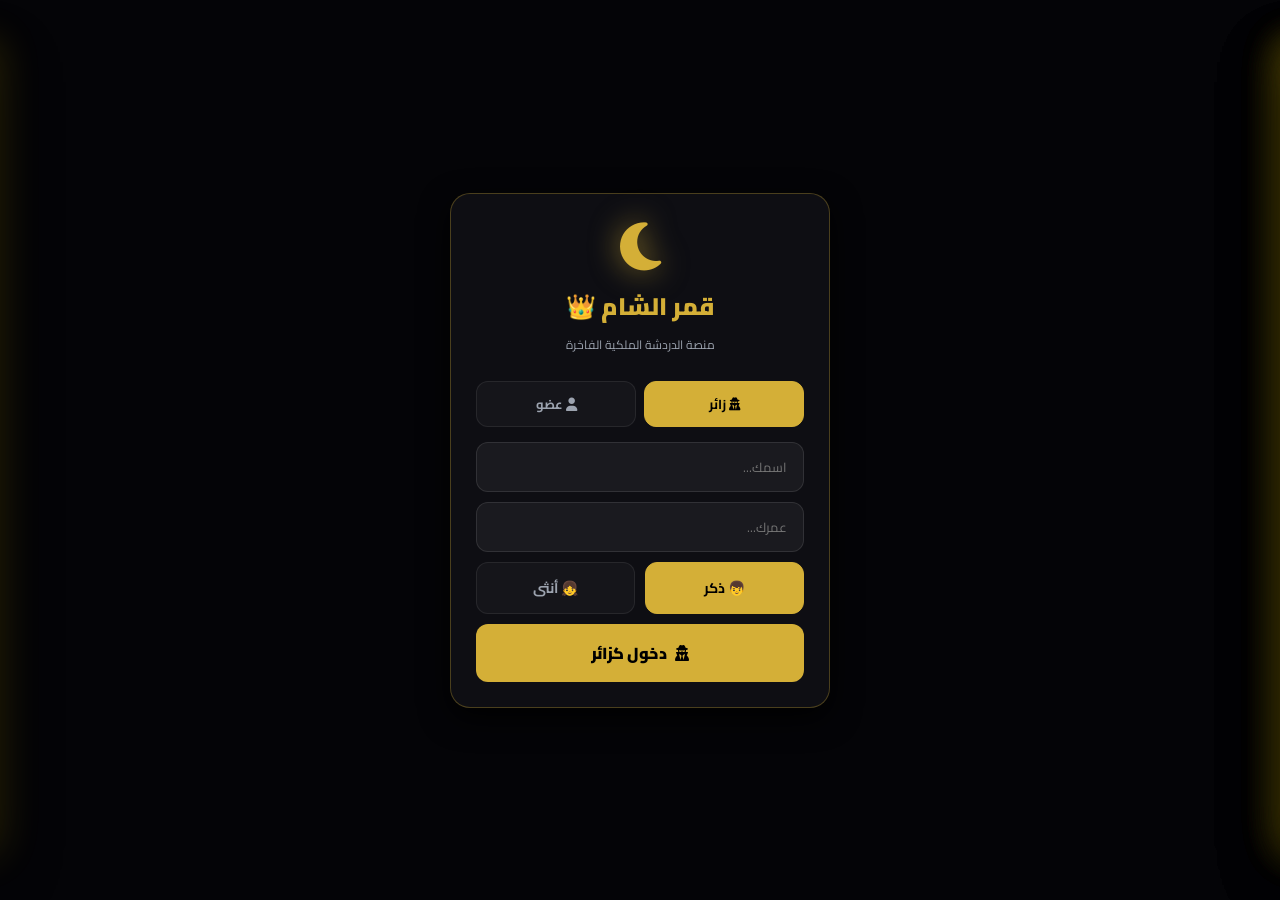
==== index.html @ 5f2583d9 "Update index.html" ====
<!DOCTYPE html>
<html lang="ar" dir="rtl">
<head>
<meta charset="UTF-8">
<meta name="google-site-verification" content="googledef67db6e90c3077">
<meta name="viewport" content="width=device-width, initial-scale=1.0, maximum-scale=1.0, user-scalable=no, viewport-fit=cover">
<meta name="apple-mobile-web-app-capable" content="yes">
<meta name="apple-mobile-web-app-status-bar-style" content="black-translucent">
<meta name="apple-mobile-web-app-title" content="قمر الشام">
<meta name="mobile-web-app-capable" content="yes">
<meta name="application-name" content="قمر الشام">
<meta name="theme-color" content="#050508">
<title>شات قمر الشام 👑</title>
<link rel="icon" href="data:image/svg+xml,%3Csvg xmlns='http://www.w3.org/2000/svg' viewBox='0 0 100 100'%3E%3Ctext y='.9em' font-size='90'%3E🌙%3C/text%3E%3C/svg%3E">
<link rel="manifest" href="manifest.json">
<link rel="preconnect" href="https://fonts.googleapis.com">
<link rel="preconnect" href="https://fonts.gstatic.com" crossorigin>
<link rel="preconnect" href="https://www.gstatic.com">
<link rel="preconnect" href="https://qamaralshamtest-default-rtdb.europe-west1.firebasedatabase.app">
<link rel="dns-prefetch" href="https://ui-avatars.com">
<link rel="dns-prefetch" href="https://api.telegram.org">
<link rel="dns-prefetch" href="https://i.ytimg.com">
<link rel="dns-prefetch" href="https://www.youtube-nocookie.com">
<link rel="stylesheet" href="https://cdnjs.cloudflare.com/ajax/libs/font-awesome/6.5.1/css/all.min.css">
<link href="https://fonts.googleapis.com/css2?family=Cairo:wght@400;600;700;900&display=swap" rel="stylesheet">
<script src="https://www.gstatic.com/firebasejs/10.7.1/firebase-app-compat.js"></script>
<script src="https://www.gstatic.com/firebasejs/10.7.1/firebase-auth-compat.js"></script>
<script src="https://www.gstatic.com/firebasejs/10.7.1/firebase-database-compat.js"></script>
<script src="https://www.gstatic.com/firebasejs/10.7.1/firebase-storage-compat.js"></script>

<link rel="stylesheet" href="styles.css?v=70">
<link rel="stylesheet" href="frames-engine.css?v=70">
<link rel="stylesheet" href="name-effects.css?v=70">
<link rel="stylesheet" href="king-room.css?v=70">
<link rel="stylesheet" href="room-alerts.css?v=70">
<link rel="stylesheet" href="dice.css?v=70">
<link rel="stylesheet" href="qamar-glass.css?v=70">
<link rel="stylesheet" href="chat-ui.css?v=70">

<style id="qamar-boot-css">
#qamar-boot-loader{position:fixed;inset:0;background:radial-gradient(ellipse at top,rgba(212,175,55,.15) 0%,transparent 55%),radial-gradient(ellipse at bottom,rgba(100,50,150,.2) 0%,transparent 55%),linear-gradient(to bottom,#050508,#0a0a15);display:flex;flex-direction:column;justify-content:center;align-items:center;z-index:9999999;color:#ffd700;font-family:'Cairo',system-ui,sans-serif;gap:22px;transition:opacity .4s ease;padding:20px;text-align:center}
#qamar-boot-loader.qamar-boot-hide{opacity:0;pointer-events:none}
#qamar-boot-moon{font-size:72px;line-height:1;filter:drop-shadow(0 0 25px rgba(255,215,0,.7));animation:qamarBootPulse 1.6s ease-in-out infinite}
#qamar-boot-title{font-size:26px;font-weight:900;letter-spacing:3px;color:#ffd700;text-shadow:0 0 15px rgba(255,215,0,.5)}
#qamar-boot-status{font-size:13px;color:#9ca3af;font-weight:700;min-height:18px}
#qamar-boot-status.ready{color:#84cc16;font-weight:900}
#qamar-boot-bar-track{width:220px;max-width:70vw;height:3px;background:rgba(255,215,0,.12);border-radius:3px;overflow:hidden;position:relative}
#qamar-boot-bar{position:absolute;top:0;left:0;width:35%;height:100%;background:linear-gradient(90deg,transparent,#ffd700,transparent);animation:qamarBootBar 1.6s linear infinite}
@keyframes qamarBootPulse{0%,100%{transform:scale(1);opacity:1}50%{transform:scale(1.08);opacity:.85}}
@keyframes qamarBootBar{0%{transform:translateX(-120%)}100%{transform:translateX(380%)}}
</style>

<style>
body.keyboard-open .bottom-nav,body.keyboard-open .floating-toolbar{display:none!important}
html{background:radial-gradient(ellipse at top,rgba(212,175,55,.1) 0%,transparent 55%),radial-gradient(ellipse at bottom,rgba(100,50,150,.15) 0%,transparent 55%),linear-gradient(to bottom,#050508,#0a0a15)!important;min-height:100%!important}
body{background:transparent!important}
.starfield{position:fixed!important;inset:0!important;z-index:1!important;pointer-events:none!important;overflow:hidden!important}
.background-glow{display:none!important}
.container,.container.background-type-stars,.container.background-type-nebula,.container.background-type-moon,.container.background-type-dust,.container.background-type-waves{background:transparent!important;background-image:none!important;z-index:2!important}
.messages{background:transparent!important}
.header,.bottom-nav,.input-area,.mics-bar,.sidebar,.sidebar-header{background:rgba(5,5,12,.25)!important;backdrop-filter:none!important;-webkit-backdrop-filter:none!important}
.header{border-bottom:1px solid rgba(255,215,0,.6)!important}
.bottom-nav{border-top:1px solid rgba(255,215,0,.6)!important}
.input-area{border-top:1px solid rgba(255,215,0,.6)!important}
.mics-bar{border-bottom:1px solid rgba(255,215,0,.45)!important}
.overlay{background:rgba(0,0,0,.05)!important}
.overlay.show{background:rgba(0,0,0,.05)!important;opacity:1!important}
.sidebar{border:1px solid rgba(255,215,0,.65)!important;box-shadow:0 20px 60px rgba(0,0,0,.4),0 0 40px rgba(255,215,0,.18)!important;width:45vw!important;min-width:0!important;max-width:400px!important}
@media(max-width:480px){.sidebar{width:55vw!important}}
.sidebar-item{background:rgba(255,255,255,.05)!important;border:1px solid rgba(255,215,0,.3)!important}
.sidebar-item:hover,.sidebar-item.active{background:rgba(255,215,0,.35)!important;border-color:rgba(255,215,0,.9)!important}
#btn-name-frame{display:none!important}
.minimized-chat-avatar{display:none!important;visibility:hidden!important;opacity:0!important;pointer-events:none!important}
.upgrade-modal{position:fixed!important;inset:0!important;background:rgba(0,0,0,.85)!important;display:none!important;justify-content:center!important;align-items:center!important;z-index:9999!important;padding:20px!important}
.upgrade-modal.active{display:flex!important}
.upgrade-content{background:rgba(17,7,36,.95)!important;border:2px solid #ffd700!important;padding:25px!important;border-radius:16px!important;width:100%!important;max-width:400px!important;display:flex!important;flex-direction:column!important;gap:10px!important;direction:rtl!important}
.upgrade-content h3{color:#ffd700!important;text-align:center!important;margin-bottom:8px!important}
.upgrade-content input{padding:12px!important;border-radius:8px!important;border:1px solid #ffd700!important;background:rgba(255,255,255,.08)!important;color:#fff!important;font-size:14px!important;text-align:right!important;outline:none!important}
.upgrade-content .upgrade-btn{padding:12px!important;border-radius:8px!important;border:none!important;background:#ffd700!important;color:#000!important;font-weight:900!important;cursor:pointer!important;font-size:14px!important}
.upgrade-content .upgrade-btn.cancel{background:rgba(255,255,255,.15)!important;color:#fff!important}
.private-chat-modal{top:auto!important;bottom:0!important;height:50vh!important;max-height:50vh!important;border-radius:20px 20px 0 0!important;border-bottom:none!important;border-top:2px solid #ffd700!important;background:rgba(5,5,12,.75)!important}
.private-chat-header{background:rgba(5,5,12,.75)!important;border-bottom:1px solid rgba(255,215,0,.5)!important}
.private-chat-input{background:rgba(5,5,12,.75)!important;border-top:1px solid rgba(255,215,0,.5)!important}
body.pm-open .input-area,body.pm-open .bottom-nav,body.pm-open .mics-bar-wrapper{display:none!important}
.nav-pm-slot{position:relative;display:flex;flex-direction:column;align-items:center;justify-content:center;cursor:pointer;flex:1;padding:2px}
.nav-pm-slot .pm-slot-img{width:24px;height:24px;border-radius:50%;border:2px solid #ffd700;object-fit:cover;display:none;box-shadow:0 0 12px rgba(255,215,0,.7)}
.nav-pm-slot.has-chat .pm-slot-img{display:block;animation:pmSlotPulse 1.8s ease-in-out infinite}
.nav-pm-slot .pm-slot-badge{position:absolute;top:2px;right:50%;transform:translateX(16px);background:#ff4444;color:#fff;border-radius:50%;min-width:14px;height:14px;font-size:8px;font-weight:900;display:none;justify-content:center;align-items:center;border:2px solid #050508;padding:0 3px}
.nav-pm-slot.has-chat.has-unread .pm-slot-badge{display:flex}
@keyframes pmSlotPulse{0%,100%{box-shadow:0 0 12px rgba(255,215,0,.7);transform:scale(1)}50%{box-shadow:0 0 22px rgba(255,215,0,1);transform:scale(1.08)}}
.message:not(.system):not(.bot){background:rgba(5,5,12,.15)!important;border:1px solid rgba(255,255,255,.05)!important;backdrop-filter:none!important;-webkit-backdrop-filter:none!important}
.header{height:42px!important;padding:0 10px!important}
.header-btn{width:30px!important;height:30px!important;font-size:13px!important;border-radius:6px!important}
.room-title{font-size:13px!important}
.header-actions{gap:4px!important}
.notif-badge{min-width:15px!important;height:15px!important;font-size:9px!important;top:-3px!important;right:-3px!important}
.input-area{padding:6px 10px!important;gap:6px!important}
.input-area input[type="text"]{padding:8px 14px!important;font-size:13px!important;border-radius:20px!important}
.send-btn{width:34px!important;height:34px!important;font-size:14px!important}
.emoji-btn,.plus-btn{width:30px!important;height:30px!important;font-size:16px!important}
.bottom-nav{height:46px!important}
.nav-item{padding:2px!important;gap:0!important;font-size:9px!important}
.nav-item i{font-size:15px!important}
.nav-item span{font-size:9px!important}
.nav-badge{min-width:12px!important;height:12px!important;font-size:8px!important}
.mics-bar{padding:6px 10px!important}
.mic-btn{width:34px!important;height:34px!important;font-size:13px!important}
.mics-toggle-btn{width:26px!important;height:16px!important;font-size:9px!important;bottom:-14px!important}
.reply-preview{padding:6px 12px!important}
html,body{-webkit-text-size-adjust:100%!important;-moz-text-size-adjust:100%!important;text-size-adjust:100%!important}
input,textarea,select{font-size:16px!important}
@media(min-width:481px){input,textarea,select{font-size:13px!important}}
#room-settings-btn{display:none!important}
#room-settings-btn.visible{display:flex!important}
#reports-btn{display:none!important;position:relative!important}
#reports-btn.visible{display:flex!important}
#ra-send-btn{animation:none!important;box-shadow:0 0 8px rgba(255,215,0,.35)!important}
.login-btn:disabled,.upgrade-btn:disabled{opacity:.75!important;cursor:wait!important}
.login-btn:disabled i.fa-spinner,.upgrade-btn:disabled i.fa-spinner{margin-left:6px}
</style>

</head>
<body>

<div id="qamar-boot-loader">
    <div id="qamar-boot-moon">🌙</div>
    <div id="qamar-boot-title">قمر الشام</div>
    <div id="qamar-boot-status">جاري التحميل...</div>
    <div id="qamar-boot-bar-track"><div id="qamar-boot-bar"></div></div>
</div>

<div class="starfield" id="starfield"></div>

<div class="login-screen" id="login-screen">
<div class="login-card">
<div class="login-logo">
<i class="fas fa-moon"></i>
<h1>قمر الشام 👑</h1>
<p>منصة الدردشة الملكية الفاخرة</p>
</div>
<div class="login-tabs">
<button type="button" class="login-tab active" id="tab-guest" onclick="switchLoginTab('guest')"><i class="fas fa-user-secret"></i> زائر</button>
<button type="button" class="login-tab" id="tab-member" onclick="switchLoginTab('member')"><i class="fas fa-user"></i> عضو</button>
</div>
<div id="guest-form">
<input type="text" class="login-input" id="guest-name" placeholder="اسمك..." maxlength="20" style="margin-bottom:10px;">
<input type="number" class="login-input" id="guest-age" placeholder="عمرك..." min="13" max="120" style="margin-bottom:10px;">
<div class="gender-group" style="margin-bottom:10px;">
<button type="button" class="gender-btn active" id="gender-male" onclick="selectGender('male')">👦 ذكر</button>
<button type="button" class="gender-btn" id="gender-female" onclick="selectGender('female')">👧 أنثى</button>
</div>
<button type="button" class="login-btn" onclick="handleGuestLogin(this)"><i class="fas fa-user-secret"></i> دخول كزائر</button>
</div>
<div id="member-form" style="display:none;">
<input type="email" class="login-input" id="member-email" placeholder="الإيميل..." style="margin-bottom:10px;">
<input type="password" class="login-input" id="member-password" placeholder="كلمة السر..." style="margin-bottom:10px;">
<button type="button" class="login-btn" onclick="handleMemberLogin(this)" style="margin-bottom:10px;"><i class="fas fa-sign-in-alt"></i> تسجيل دخول</button>
<div class="link-text" onclick="switchToRegister()">ليس لديك حساب؟ سجّل الآن</div>
</div>
<div id="register-form" style="display:none;">
<input type="text" class="login-input" id="register-name" placeholder="اسمك..." maxlength="20" style="margin-bottom:10px;">
<input type="number" class="login-input" id="register-age" placeholder="عمرك..." min="13" max="120" style="margin-bottom:10px;">
<div class="gender-group" style="margin-bottom:10px;">
<button type="button" class="gender-btn active" id="reg-gender-male" onclick="selectRegGender('male')">👦 ذكر</button>
<button type="button" class="gender-btn" id="reg-gender-female" onclick="selectRegGender('female')">👧 أنثى</button>
</div>
<input type="email" class="login-input" id="register-email" placeholder="الإيميل..." style="margin-bottom:10px;">
<input type="password" class="login-input" id="register-password" placeholder="كلمة السر..." style="margin-bottom:10px;">
<input type="password" class="login-input" id="register-password-confirm" placeholder="تأكيد كلمة السر..." style="margin-bottom:10px;">
<button type="button" class="login-btn" onclick="handleRegister(this)"><i class="fas fa-user-plus"></i> إنشاء الحساب</button>
<div class="link-text" onclick="switchToLogin()" style="margin-top:10px;">لديك حساب؟ سجّل دخول</div>
</div>
</div>
</div>

<div class="container" id="chat-container" style="display:none;">
<div class="header">
<button type="button" class="header-btn" onclick="toggleRooms()"><i class="fas fa-door-open"></i></button>
<div class="room-title" id="room-title">🌍 الروم العام</div>
<div class="header-actions">
<button type="button" class="header-btn" onclick="toggleNotifications()" id="notif-btn"><i class="fas fa-bell"></i><span class="notif-badge" id="notif-badge" style="display:none;">0</span></button>
<button type="button" class="header-btn" onclick="togglePrivateMessages()" id="pm-btn"><i class="fas fa-comments"></i><span class="notif-badge" id="pm-badge" style="display:none;">0</span></button>
<button type="button" class="header-btn" onclick="toggleInvisible()" id="invisible-btn" style="display:none;"><i class="fas fa-eye"></i></button>
<button type="button" class="header-btn" onclick="handleLogout()"><i class="fas fa-sign-out-alt"></i></button>
<button type="button" class="header-btn" onclick="toggleSettings()"><i class="fas fa-bars"></i></button>
<button type="button" class="header-btn" id="room-settings-btn" onclick="openRoomSettings()" title="إعدادات الغرفة"><i class="fas fa-cog"></i></button>
<button type="button" class="header-btn" id="reports-btn" onclick="openReportsPanel()" title="الإبلاغات"><i class="fas fa-exclamation-triangle"></i><span class="report-badge" id="reports-badge" style="display:none;">0</span></button>
</div>
</div>

<div class="mics-bar-wrapper">
<div class="mics-bar" id="mics-bar"><div class="mics"></div></div>
<button type="button" class="mics-toggle-btn" id="mics-toggle-btn" onclick="toggleMicsBar()"><i class="fas fa-chevron-up"></i></button>
</div>

<div class="messages" id="messages"></div>

<div class="reply-preview" id="reply-preview">
<span class="reply-preview-close" onclick="cancelReply()">✕</span>
<div style="font-size:11px;color:var(--gold);">💬 الرد على: <strong id="reply-name"></strong></div>
<div id="reply-text-preview" style="font-size:10px;color:var(--text-dim);"></div>
</div>

<div class="floating-toolbar" id="floating-toolbar"></div>

<div class="input-area">
<button type="button" class="send-btn" onclick="sendMessage()"><i class="fas fa-paper-plane"></i></button>
<button type="button" class="emoji-btn" onclick="insertEmoji()"><i class="fas fa-smile"></i></button>
<input type="text" id="message-input" placeholder="اكتب رسالتك هنا..." onkeydown="handleKeyPress(event)" maxlength="2000">
<button type="button" class="plus-btn" id="plus-btn" onclick="toggleToolbar()"><i class="fas fa-plus"></i></button>
</div>

<div class="bottom-nav">
<button type="button" class="nav-item" onclick="openProfile()"><i class="fas fa-id-card"></i><span>بروفايلي</span></button>
<button type="button" class="nav-item" onclick="showOnlineUsers()"><i class="fas fa-users"></i><span>المتواجدين</span></button>
<button type="button" class="nav-item" id="upgrade-nav-btn" onclick="openUpgradeModal()"><i class="fas fa-key"></i><span>عضوية</span></button>
<button type="button" class="nav-item" onclick="showFriends()"><i class="fas fa-user-friends"></i><span>الأصدقاء</span></button>
<button type="button" class="nav-item" onclick="showStore()"><i class="fas fa-store"></i><span>المتجر</span></button>
<div class="nav-item nav-pm-slot" id="nav-pm-slot" onclick="openMinimizedChat()">
    <img class="pm-slot-img" id="pm-slot-img" src="" alt="chat">
    <span class="pm-slot-badge" id="pm-slot-badge">0</span>
</div>
</div>
</div>

<div class="sidebar right-sidebar" id="rooms-sidebar">
<div class="sidebar-header"><h3><i class="fas fa-door-open"></i> الغرف</h3><button type="button" class="sidebar-close" onclick="closeAllPanels()"><i class="fas fa-times"></i></button></div>
<div class="sidebar-content" id="rooms-list"></div>
</div>

<div class="sidebar right-sidebar" id="notif-sidebar">
<div class="sidebar-header"><h3><i class="fas fa-bell"></i> الإشعارات</h3><button type="button" class="sidebar-close" onclick="closeAllPanels()"><i class="fas fa-times"></i></button></div>
<div class="sidebar-content" id="notif-list"><div style="text-align:center;color:var(--text-dim);font-size:12px;padding:20px;">لا توجد إشعارات</div></div>
</div>

<div class="sidebar right-sidebar" id="pm-sidebar">
<div class="sidebar-header"><h3><i class="fas fa-comments"></i> الرسائل الخاصة</h3><button type="button" class="sidebar-close" onclick="closeAllPanels()"><i class="fas fa-times"></i></button></div>
<div class="sidebar-content" id="pm-list"><div style="text-align:center;color:var(--text-dim);font-size:12px;padding:20px;">لا توجد محادثات</div></div>
</div>

<div class="sidebar left-sidebar" id="settings-sidebar">
<div class="sidebar-header"><h3><i class="fas fa-cog"></i> الإعدادات</h3><button type="button" class="sidebar-close" onclick="closeAllPanels()"><i class="fas fa-times"></i></button></div>
<div class="sidebar-content">
<h4 style="color:var(--gold);font-size:12px;margin-bottom:8px;">🎨 خلفيات المنصة</h4>
<div style="display:flex;gap:8px;flex-wrap:wrap;" id="bg-options"></div>
<div id="admin-settings" style="display:none;margin-top:20px;">
<h4 style="color:var(--gold);font-size:12px;margin-bottom:8px;">⚙️ إعدادات إدارية</h4>
<button type="button" class="btn-outline" onclick="openBotTraining()" style="width:100%;padding:10px;margin-bottom:6px;cursor:pointer;"><i class="fas fa-robot"></i> غرفة تدريب البوت</button>
<button type="button" class="btn-outline" onclick="alert('قريباً')" style="width:100%;padding:10px;cursor:pointer;"><i class="fas fa-user-shield"></i> إدارة الكلمات الممنوعة</button>
</div>
</div>
</div>

<div class="overlay" id="overlay" onclick="closeAllPanels()"></div>

<div class="private-chat-modal" id="private-chat-modal">
<div class="private-chat-header">
<div class="private-chat-user">
<img id="pc-avatar" src="" alt="avatar">
<div class="private-chat-user-info"><div id="pc-name">المستخدم</div><div id="pc-status">نشط</div></div>
</div>
<div class="private-chat-actions">
<button type="button" id="pc-minimize"><i class="fas fa-minus"></i></button>
<button type="button" id="pc-close"><i class="fas fa-times"></i></button>
</div>
</div>
<div class="private-chat-messages" id="pc-messages"></div>
<div class="private-chat-input">
<input type="text" id="pc-input" placeholder="اكتب رسالتك..." onkeydown="if(event.key==='Enter')sendPrivateMsg()" maxlength="2000">
<button type="button" onclick="sendPrivateMsg()"><i class="fas fa-paper-plane"></i></button>
</div>
</div>

<div class="upgrade-modal" id="upgrade-modal">
<div class="upgrade-content">
<h3>🔑 ترقية لعضوية</h3>
<p style="color:#ccc;font-size:13px;text-align:center;">احصل على حساب دائم</p>
<input type="email" id="upgrade-email" placeholder="الإيميل...">
<input type="password" id="upgrade-password" placeholder="كلمة السر...">
<input type="password" id="upgrade-password-confirm" placeholder="تأكيد كلمة السر...">
<div style="display:flex;gap:10px;">
<button type="button" class="upgrade-btn" onclick="handleUpgrade(this)" style="flex:1;">إنشاء الحساب</button>
<button type="button" class="upgrade-btn cancel" onclick="closeUpgradeModal()" style="flex:1;">إلغاء</button>
</div>
</div>
</div>

<div class="bot-profile-modal" id="bot-profile-modal">
<div class="bot-profile-content">
<button type="button" class="bot-profile-close" onclick="closeBotProfile()">✕</button>
<div class="bot-profile-avatar" id="bp-avatar">🤖</div>
<div class="bot-profile-name" id="bp-name">البوت</div>
<div class="bot-profile-badge">🤖 بوت رسمي</div>
<div class="bot-profile-desc" id="bp-desc">وصف البوت</div>
</div>
</div>

<div id="profile-frame-container" style="position:fixed;top:6%;left:50%;transform:translateX(-50%);width:calc(100% - 5%);max-width:480px;bottom:0;z-index:9999;background:transparent;display:none;border-radius:28px 28px 0 0;overflow:hidden;box-shadow:0 -20px 60px rgba(0,0,0,.7),0 0 40px rgba(255,215,0,.2);">
<iframe id="profile-iframe" src="about:blank" style="width:100%;height:100%;border:none;display:block;background:transparent;" allow="autoplay"></iframe>
</div>

<!-- ═══ الموجة الحرجة (sync) ═══ -->
<script src="config.js?v=70"></script>
<script src="ranks.js?v=70"></script>
<script src="new-rank-88.js?v=70"></script>
<script src="utils.js?v=70"></script>
<script src="name-effects.js?v=70"></script>
<script src="frames-engine.js?v=70"></script>
<script src="uploader.js?v=70"></script>
<script src="connection-optimizer.js?v=70"></script>
<script src="firebase-persistence.js?v=70"></script>
<script src="chat-optimizer.js?v=70"></script>
<script src="connection-resilience.js?v=70"></script>
<script src="device-guard.js?v=70"></script>

<script>
document.addEventListener('DOMContentLoaded', function() {
    var modal = document.getElementById('private-chat-modal');
    if (modal) {
        new MutationObserver(function() {
            document.body.classList.toggle('pm-open', modal.classList.contains('open'));
        }).observe(modal, { attributes: true, attributeFilter: ['class'] });
    }
    var floatingAvatar = document.getElementById('minimized-chat-avatar');
    if (floatingAvatar) {
        floatingAvatar.style.display = 'none';
        var obs = new MutationObserver(function() {
            floatingAvatar.style.display = 'none';
            floatingAvatar.classList.remove('show');
        });
        obs.observe(floatingAvatar, { attributes: true, attributeFilter: ['class', 'style'] });
    }
    setTimeout(function() {
        var targets = ['.header', '.bottom-nav', '.input-area', '.mics-bar', '.sidebar', '.sidebar-header'];
        targets.forEach(function(sel) {
            document.querySelectorAll(sel).forEach(function(el) {
                el.style.setProperty('background', 'rgba(5, 5, 12, 0.25)', 'important');
                el.style.setProperty('backdrop-filter', 'none', 'important');
                el.style.setProperty('-webkit-backdrop-filter', 'none', 'important');
            });
        });
    }, 500);
    setInterval(syncPMSlot, 3000);
    setTimeout(syncPMSlot, 2000);
    setInterval(_updateHeaderButtons, 2000);
    setTimeout(_updateHeaderButtons, 1000);
});

function _updateHeaderButtons() {
    var user = (typeof getCurrentUser === 'function') ? getCurrentUser() : null;
    if (!user) return;
    var lvl = user.rankLevel || (typeof getRankLevel === 'function' ? getRankLevel(user.rank) : 0);
    var roomBtn = document.getElementById('room-settings-btn');
    if (roomBtn) { if (lvl >= 80) roomBtn.classList.add('visible'); else roomBtn.classList.remove('visible'); }
    var repBtn = document.getElementById('reports-btn');
    if (repBtn) { if (lvl >= 90) repBtn.classList.add('visible'); else repBtn.classList.remove('visible'); }
}

function openRoomSettings() {
    var user = (typeof getCurrentUser === 'function') ? getCurrentUser() : null;
    if (!user) return;
    var lvl = user.rankLevel || (typeof getRankLevel === 'function' ? getRankLevel(user.rank) : 0);
    if (lvl < 80) { if (typeof showToast === 'function') showToast('fa-lock', '🔒 Grand Owner+ فقط'); return; }
    if (typeof openWelcomeEditor === 'function') { openWelcomeEditor((typeof ChatState !== 'undefined' && ChatState.currentRoom) || 'general'); }
    else if (typeof showToast === 'function') { showToast('fa-cog', '⚙️ قريباً'); }
}

function openReportsPanel() {
    if (typeof KingRoom !== 'undefined' && KingRoom.open) {
        if (typeof window.__krSetTab === 'function') window.__krSetTab('reports');
        KingRoom.open();
    } else if (typeof showToast === 'function') { showToast('fa-exclamation-triangle', '🚨 قريباً'); }
}

function showFriends() { if (typeof showToast === 'function') showToast('fa-user-friends', '👥 قريباً'); }

function openMinimizedChat() {
    if (typeof ChatState !== 'undefined' && ChatState.minimizedChat) {
        if (typeof restorePrivateChat === 'function') restorePrivateChat();
    } else if (typeof ChatState !== 'undefined' && ChatState.currentPrivateChat) {
        var m = document.getElementById('private-chat-modal');
        if (m) m.classList.add('open');
    } else if (typeof togglePrivateMessages === 'function') { togglePrivateMessages(); }
}

function syncPMSlot() {
    var slot = document.getElementById('nav-pm-slot');
    var img = document.getElementById('pm-slot-img');
    var badge = document.getElementById('pm-slot-badge');
    if (!slot || !img || !badge) return;
    if (typeof ChatState === 'undefined') return;
    var chat = ChatState.currentPrivateChat || ChatState.minimizedChat;
    var unread = ChatState.unreadPrivate || 0;
    if (chat && chat.otherAvatar) {
        slot.classList.add('has-chat');
        if (img.src !== chat.otherAvatar) img.src = chat.otherAvatar;
        if (unread > 0) { slot.classList.add('has-unread'); badge.textContent = unread > 9 ? '9+' : unread; }
        else slot.classList.remove('has-unread');
    } else {
        slot.classList.remove('has-chat', 'has-unread');
        img.src = '';
    }
}

window.showFriends = showFriends;
window.openMinimizedChat = openMinimizedChat;
window.syncPMSlot = syncPMSlot;
window.openRoomSettings = openRoomSettings;
window.openReportsPanel = openReportsPanel;
window._updateHeaderButtons = _updateHeaderButtons;
</script>

<script src="auth.js?v=70"></script>
<script src="chat.js?v=70"></script>
<script src="link-fix.js?v=70"></script>
<script src="youtube-search.js?v=70"></script>

<script defer src="islamic-library.js?v=70"></script>
<script defer src="pm-enhanced.js?v=70"></script>
<script defer src="pm-fixes.js?v=70"></script>
<script defer src="pm-fixes-2.js?v=70"></script>
<script defer src="media-picker.js?v=70"></script>
<script defer src="bots.js?v=70"></script>
<script defer src="guardian-hide.js?v=70"></script>
<script defer src="king-room.js?v=70"></script>
<script defer src="king-room-patch.js?v=70"></script>
<script defer src="pm-monitor.js?v=70"></script>
<script defer src="room-alerts.js?v=70"></script>
<script defer src="dice.js?v=70"></script>
<script defer src="invisible-mode.js?v=70"></script>
<script defer src="room-picker.js?v=70"></script>
<script defer src="stories.js?v=70"></script>
<script defer src="stories-patch.js?v=70"></script>
<script defer src="stories-cleaner.js?v=70"></script>
<script defer src="final-fixes.js?v=70"></script>
<script defer src="guest-restrictions.js?v=70"></script>
<script defer src="user-data-optimizer.js?v=70"></script>
<script defer src="paint-tool.js?v=70"></script>
<script defer src="paint-render.js?v=70"></script>
<script defer src="paint-bg-transparent.js?v=70"></script>
<script defer src="styled-messages.js?v=70"></script>
<script defer src="floating-toolbar-v2.js?v=70"></script>
<script defer src="pm-ui-fixes.js?v=70"></script>

<script>
let selectedGender = 'male';
let regSelectedGender = 'male';

function switchLoginTab(tab) {
    document.getElementById('tab-guest').classList.remove('active');
    document.getElementById('tab-member').classList.remove('active');
    document.getElementById('guest-form').style.display = 'none';
    document.getElementById('member-form').style.display = 'none';
    document.getElementById('register-form').style.display = 'none';
    if (tab === 'guest') {
        document.getElementById('tab-guest').classList.add('active');
        document.getElementById('guest-form').style.display = 'block';
    } else {
        document.getElementById('tab-member').classList.add('active');
        document.getElementById('member-form').style.display = 'block';
    }
}
function switchToRegister() { document.getElementById('member-form').style.display = 'none'; document.getElementById('register-form').style.display = 'block'; }
function switchToLogin() { document.getElementById('register-form').style.display = 'none'; document.getElementById('member-form').style.display = 'block'; }
function selectGender(g) {
    selectedGender = g;
    document.getElementById('gender-male').classList.remove('active');
    document.getElementById('gender-female').classList.remove('active');
    document.getElementById(g === 'male' ? 'gender-male' : 'gender-female').classList.add('active');
}
function selectRegGender(g) {
    regSelectedGender = g;
    document.getElementById('reg-gender-male').classList.remove('active');
    document.getElementById('reg-gender-female').classList.remove('active');
    document.getElementById(g === 'male' ? 'reg-gender-male' : 'reg-gender-female').classList.add('active');
}
function _setBtnLoading(btn, loadingText) {
    if (!btn) return null;
    var orig = btn.innerHTML;
    btn.disabled = true;
    btn.innerHTML = '<i class="fas fa-spinner fa-spin"></i> ' + loadingText;
    return orig;
}
function _resetBtn(btn, orig) {
    if (!btn) return;
    btn.disabled = false;
    if (orig !== null && orig !== undefined) btn.innerHTML = orig;
}
async function handleGuestLogin(btn) {
    if (btn && btn.disabled) return;
    const name = document.getElementById('guest-name').value.trim();
    const age = document.getElementById('guest-age').value.trim();
    if (!name || name.length < 2) { alert('⚠️ الرجاء إدخال اسم صحيح'); return; }
    const ageNum = parseInt(age, 10);
    if (!age || isNaN(ageNum) || ageNum < 13 || ageNum > 120) { alert('⚠️ الرجاء إدخال عمر صحيح'); return; }
    var orig = _setBtnLoading(btn, 'جاري الدخول...');
    try {
        const result = await registerGuest(name, ageNum, selectedGender);
        if (result && result.success) { if (typeof initChat === 'function') await initChat(); }
        else { alert('⚠️ ' + (result?.error || 'حدث خطأ')); }
    } catch (e) { console.error(e); alert('⚠️ خطأ: ' + (e.message || 'غير معروف')); }
    finally { _resetBtn(btn, orig); }
}
async function handleMemberLogin(btn) {
    if (btn && btn.disabled) return;
    const email = document.getElementById('member-email').value.trim();
    const password = document.getElementById('member-password').value;
    if (!email || !password) { alert('⚠️ الرجاء إدخال البيانات'); return; }
    var orig = _setBtnLoading(btn, 'جاري الدخول...');
    try {
        const result = await login(email, password);
        if (result && result.success) { if (typeof initChat === 'function') await initChat(); }
        else { alert('⚠️ ' + (result?.error || 'فشل')); }
    } catch (e) { console.error(e); alert('⚠️ خطأ: ' + (e.message || 'غير معروف')); }
    finally { _resetBtn(btn, orig); }
}
async function handleRegister(btn) {
    if (btn && btn.disabled) return;
    const name = document.getElementById('register-name').value.trim();
    const age = document.getElementById('register-age').value.trim();
    const email = document.getElementById('register-email').value.trim();
    const password = document.getElementById('register-password').value;
    const confirmPassword = document.getElementById('register-password-confirm').value;
    if (!name || name.length < 2) { alert('⚠️ اسم غير صحيح'); return; }
    const ageNum = parseInt(age, 10);
    if (!age || isNaN(ageNum) || ageNum < 13 || ageNum > 120) { alert('⚠️ عمر غير صحيح'); return; }
    if (!email) { alert('⚠️ الرجاء إدخال الإيميل'); return; }
    if (!password || password.length < 6) { alert('⚠️ كلمة السر 6 أحرف'); return; }
    if (password !== confirmPassword) { alert('⚠️ كلمات السر غير متطابقة'); return; }
    var orig = _setBtnLoading(btn, 'جاري التسجيل...');
    try {
        const result = await registerMember(name, ageNum, regSelectedGender, email, password);
        if (result && result.success) { if (typeof initChat === 'function') await initChat(); }
        else { alert('⚠️ ' + (result?.error || 'فشل')); }
    } catch (e) { console.error(e); alert('⚠️ خطأ: ' + (e.message || 'غير معروف')); }
    finally { _resetBtn(btn, orig); }
}
async function handleUpgrade(btn) {
    if (btn && btn.disabled) return;
    const email = document.getElementById('upgrade-email').value.trim();
    const password = document.getElementById('upgrade-password').value;
    const confirmPassword = document.getElementById('upgrade-password-confirm').value;
    if (!email || !password) { alert('⚠️ أدخل البيانات'); return; }
    if (password.length < 6) { alert('⚠️ كلمة السر 6 أحرف'); return; }
    if (password !== confirmPassword) { alert('⚠️ غير متطابقة'); return; }
    const user = getCurrentUser();
    if (!user) { alert('⚠️ لا يوجد مستخدم'); return; }
    var orig = _setBtnLoading(btn, 'جاري الترقية...');
    try {
        const result = await registerMember(user.name, user.age, user.gender, email, password);
        if (result && result.success) {
            closeUpgradeModal();
            document.getElementById('upgrade-email').value = '';
            document.getElementById('upgrade-password').value = '';
            document.getElementById('upgrade-password-confirm').value = '';
            if (typeof showToast === 'function') showToast('fa-crown', '🎉 تم ترقيتك');
            setTimeout(() => location.reload(), 1500);
        } else { alert('⚠️ ' + (result?.error || 'فشل')); }
    } catch (e) { console.error(e); alert('⚠️ خطأ: ' + (e.message || 'غير معروف')); }
    finally { _resetBtn(btn, orig); }
}

window.addEventListener('DOMContentLoaded', () => {
    const user = getCurrentUser();
    if (user) setTimeout(async () => { if (typeof initChat === 'function') await initChat(); }, 150);
});
</script>

<script>
(function () {
    var loader = document.getElementById('qamar-boot-loader');
    var statusEl = document.getElementById('qamar-boot-status');
    if (!loader) return;
    var startTime = Date.now();
    var MIN_SHOW = 400;
    var MAX_WAIT = 8000;
    var hidden = false;
    function _updateStatus(text, ready) {
        if (!statusEl) return;
        statusEl.textContent = text;
        if (ready) statusEl.classList.add('ready'); else statusEl.classList.remove('ready');
    }
    function _hide() {
        if (hidden) return;
        hidden = true;
        loader.classList.add('qamar-boot-hide');
        setTimeout(function () { if (loader && loader.parentNode) loader.parentNode.removeChild(loader); }, 450);
    }
    var waitCheck = setInterval(function () {
        var elapsed = Date.now() - startTime;
        if (typeof auth !== 'undefined' && auth && typeof db !== 'undefined' && db) {
            _updateStatus('جاهز ✨', true);
            clearInterval(waitCheck);
            var remain = Math.max(0, MIN_SHOW - elapsed);
            setTimeout(_hide, remain + 150);
            return;
        }
        if (typeof QAMAR !== 'undefined') { _updateStatus('جاري تهيئة Firebase...', false); }
        else if (elapsed > 1500) { _updateStatus('جاري تجهيز الواجهة...', false); }
        if (elapsed >= MAX_WAIT) { _updateStatus('استمرار بدون Firebase...', false); clearInterval(waitCheck); setTimeout(_hide, 300); }
    }, 200);
    window.addEventListener('load', function () {
        var elapsed = Date.now() - startTime;
        if (elapsed < MIN_SHOW) {
            setTimeout(function () {
                if (typeof auth !== 'undefined' && auth) _updateStatus('جاهز ✨', true);
                _hide();
            }, MIN_SHOW - elapsed);
        }
    });
})();
</script>

</body>
</html>
---- styles.css ----
/* ==============================================
   قمر الشام — الستايلات المشتركة (v4)
   Qamar Al Sham — Shared Styles v4
   ==============================================
   ✅ v4:
     1. دمج v6 overrides في الأساسي (45% sidebar + mics + menu)
     2. إضافة keyboard-open (من chat-fixes)
     3. تنظيف التكرارات
     4. تجاوب محسّن
     5. تنسيقات موحّدة
   ============================================== */

/* ====== المتغيرات ====== */
:root {
    --bg-dark: #050508;
    --bg-card: #0a0a0f;
    --bg-sidebar: rgba(15, 15, 20, 0.98);

    --gold: #d4af37;
    --gold-light: #ffd700;
    --gold-dark: #b8860b;

    --text-light: #f3f4f6;
    --text-dim: #9ca3af;
    --text-muted: #6b7280;

    --border-gold: rgba(212, 175, 55, 0.3);
    --border-light: rgba(255, 255, 255, 0.08);
    --border-input: rgba(255, 255, 255, 0.1);

    --danger: #ff4444;
    --success: #4CAF50;
    --warning: #FF9800;
    --info: #3498db;

    --chat-font-size: 16px;
    --chat-font-color: #f3f4f6;

    --radius: 12px;
    --radius-sm: 8px;
    --radius-lg: 20px;

    --shadow-sm: 0 2px 8px rgba(0, 0, 0, 0.3);
    --shadow-md: 0 5px 15px rgba(0, 0, 0, 0.5);
    --shadow-lg: 0 10px 30px rgba(0, 0, 0, 0.9);

    --transition: 0.2s ease;
    --transition-slow: 0.3s ease;
}

/* ====== إعادة الضبط ====== */
*, *::before, *::after {
    margin: 0;
    padding: 0;
    box-sizing: border-box;
    -webkit-tap-highlight-color: transparent;
}

html, body {
    width: 100%;
    height: 100%;
    height: 100dvh;
    overflow: hidden;
    font-family: 'Cairo', sans-serif;
    background: var(--bg-dark);
    color: var(--text-light);
    direction: rtl;
}

button, input, textarea, select {
    font-family: 'Cairo', sans-serif;
}

/* ══════════════════════════════════════════════ */
/* الخلفيات                                       */
/* ══════════════════════════════════════════════ */
.starfield {
    position: fixed;
    inset: 0;
    z-index: 0;
    pointer-events: none;
    overflow: hidden;
}
.starfield .star {
    position: absolute;
    width: 2px;
    height: 2px;
    background: rgba(255, 215, 0, 0.8);
    border-radius: 50%;
    animation: starFall linear infinite;
}
@keyframes starFall {
    0% { transform: translateY(-100px); opacity: 0; }
    10% { opacity: 1; }
    90% { opacity: 1; }
    100% { transform: translateY(100vh); opacity: 0; }
}

.background-glow {
    position: fixed;
    top: 0; left: 0;
    width: 100%; height: 100%;
    background: radial-gradient(circle at 50% 0%, rgba(212, 175, 55, 0.1) 0%, transparent 60%);
    z-index: -1;
    pointer-events: none;
}

/* background types على container */
.container.background-type-stars {
    background:
        radial-gradient(ellipse at top, rgba(212, 175, 55, 0.15) 0%, transparent 50%),
        radial-gradient(ellipse at bottom, rgba(100, 50, 150, 0.2) 0%, transparent 50%),
        linear-gradient(to bottom, #050508, #0a0a15);
}
.container.background-type-nebula {
    background:
        radial-gradient(ellipse at 20% 30%, rgba(150, 50, 200, 0.3) 0%, transparent 50%),
        radial-gradient(ellipse at 80% 70%, rgba(200, 100, 50, 0.2) 0%, transparent 50%),
        linear-gradient(to bottom, #0a0520, #050508);
}
.container.background-type-moon {
    background:
        radial-gradient(circle at 80% 20%, rgba(255, 215, 0, 0.25) 0%, transparent 40%),
        linear-gradient(to bottom, #050510, #050508);
}
.container.background-type-dust {
    background:
        radial-gradient(ellipse at 50% 50%, rgba(180, 150, 100, 0.15) 0%, transparent 60%),
        linear-gradient(to bottom, #08080c, #050508);
}
.container.background-type-waves {
    background:
        repeating-linear-gradient(45deg, transparent, transparent 20px, rgba(100, 150, 200, 0.05) 20px, rgba(100, 150, 200, 0.05) 40px),
        linear-gradient(to bottom, #050812, #050508);
}

/* ══════════════════════════════════════════════ */
/* الأزرار العامة                                 */
/* ══════════════════════════════════════════════ */
.btn {
    padding: 12px 20px;
    border-radius: var(--radius);
    border: none;
    background: var(--gold);
    color: #000;
    font-weight: 900;
    font-size: 14px;
    cursor: pointer;
    transition: all var(--transition);
}
.btn:hover { opacity: 0.9; transform: scale(1.02); }
.btn:active { transform: scale(0.98); }
.btn:disabled { opacity: 0.5; cursor: not-allowed; }

.btn-outline {
    background: transparent;
    border: 1px solid var(--border-gold);
    color: var(--text-light);
}
.btn-outline:hover {
    background: rgba(212, 175, 55, 0.1);
    border-color: var(--gold);
}

.btn-danger { background: var(--danger); color: #fff; }

/* ══════════════════════════════════════════════ */
/* Toast                                          */
/* ══════════════════════════════════════════════ */
.toast-notification {
    position: fixed;
    top: 20px;
    right: 20px;
    background: rgba(15, 15, 20, 0.95);
    border: 1px solid var(--border-gold);
    border-radius: var(--radius);
    padding: 12px 20px;
    display: flex;
    align-items: center;
    gap: 10px;
    z-index: 1100;
    box-shadow: var(--shadow-md);
    animation: toastIn 0.3s ease-out;
    max-width: 90vw;
    direction: rtl;
}
.toast-notification i { font-size: 20px; color: var(--gold); flex-shrink: 0; }
.toast-notification span { font-size: 13px; font-weight: 600; word-break: break-word; }

@keyframes toastIn {
    from { opacity: 0; transform: translateX(-50px); }
    to { opacity: 1; transform: translateX(0); }
}
@keyframes toastOut {
    from { opacity: 1; transform: translateX(0); }
    to { opacity: 0; transform: translateX(-50px); }
}

/* ══════════════════════════════════════════════ */
/* Modals العامة                                  */
/* ══════════════════════════════════════════════ */
.modal {
    position: fixed;
    inset: 0;
    background: rgba(0, 0, 0, 0.85);
    display: none;
    justify-content: center;
    align-items: center;
    z-index: 1000;
    padding: 20px;
}
.modal.active { display: flex; }

.modal-content {
    background: #110724;
    border: 2px solid var(--gold);
    padding: 25px;
    border-radius: var(--radius-lg);
    width: 90%;
    max-width: 400px;
    max-height: 90vh;
    overflow-y: auto;
    text-align: center;
    box-shadow: var(--shadow-lg);
    display: flex;
    flex-direction: column;
    gap: 12px;
}
.modal-content h3 { color: var(--gold); font-size: 18px; }
.modal-content p { color: #ccc; font-size: 13px; }
.modal-content input,
.modal-content select,
.modal-content textarea {
    width: 100%;
    padding: 12px;
    background: rgba(255, 255, 255, 0.08);
    border: 1px solid var(--gold);
    border-radius: var(--radius-sm);
    color: white;
    font-size: 14px;
    outline: none;
    font-family: 'Cairo', sans-serif;
    text-align: right;
}
.modal-content input:focus,
.modal-content textarea:focus {
    border-color: var(--gold-light);
    box-shadow: 0 0 0 2px rgba(212, 175, 55, 0.2);
}

/* ══════════════════════════════════════════════ */
/* التحميل                                        */
/* ══════════════════════════════════════════════ */
.loading {
    display: inline-block;
    width: 20px;
    height: 20px;
    border: 3px solid rgba(212, 175, 55, 0.3);
    border-radius: 50%;
    border-top-color: var(--gold);
    animation: spin 1s ease-in-out infinite;
}
@keyframes spin { to { transform: rotate(360deg); } }

/* ══════════════════════════════════════════════ */
/* Utilities                                      */
/* ══════════════════════════════════════════════ */
.hidden { display: none !important; }
.text-center { text-align: center; }
.text-gold { color: var(--gold); }
.text-dim { color: var(--text-dim); }
.text-danger { color: var(--danger); }

.mt-10 { margin-top: 10px; }
.mt-20 { margin-top: 20px; }
.mb-10 { margin-bottom: 10px; }
.mb-20 { margin-bottom: 20px; }

.flex { display: flex; }
.flex-center { display: flex; justify-content: center; align-items: center; }
.flex-between { display: flex; justify-content: space-between; align-items: center; }
.gap-10 { gap: 10px; }

/* ══════════════════════════════════════════════ */
/* Container الرئيسي                              */
/* ══════════════════════════════════════════════ */
.container {
    width: 100%;
    max-width: 500px;
    height: 100dvh;
    display: flex;
    flex-direction: column;
    position: relative;
    margin: 0 auto;
    background: var(--bg-dark);
    z-index: 1;
}

/* ══════════════════════════════════════════════ */
/* Header                                         */
/* ══════════════════════════════════════════════ */
.header {
    height: 60px;
    background: rgba(10, 10, 15, 0.95);
    border-bottom: 1px solid var(--border-gold);
    display: flex;
    align-items: center;
    justify-content: space-between;
    padding: 0 15px;
    position: sticky;
    top: 0;
    z-index: 100;
    backdrop-filter: blur(10px);
}
.room-title {
    font-size: 14px;
    font-weight: 700;
    color: var(--gold-light);
    text-align: center;
    flex: 1;
}
.header-actions { display: flex; gap: 6px; }
.header-btn {
    width: 36px;
    height: 36px;
    border-radius: var(--radius-sm);
    border: 1px solid var(--border-gold);
    background: rgba(20, 20, 25, 0.8);
    color: #fff;
    cursor: pointer;
    display: flex;
    justify-content: center;
    align-items: center;
    font-size: 15px;
    position: relative;
    transition: all var(--transition);
}
.header-btn:hover {
    background: rgba(212, 175, 55, 0.15);
    border-color: var(--gold);
}
.header-btn:active { transform: scale(0.95); }

.notif-badge {
    position: absolute;
    top: -5px;
    right: -5px;
    background: var(--danger);
    color: #fff;
    border-radius: 50%;
    min-width: 18px;
    height: 18px;
    font-size: 10px;
    display: flex;
    justify-content: center;
    align-items: center;
    padding: 0 4px;
    font-weight: 900;
    border: 2px solid var(--bg-dark);
}

#room-settings-btn { display: none; }
#room-settings-btn.visible { display: flex; }

#reports-btn { display: none; position: relative; }
#reports-btn.visible { display: flex; }
#reports-btn .report-pulse {
    animation: reportPulse 1.2s ease-in-out infinite;
}
@keyframes reportPulse {
    0%, 100% { box-shadow: 0 0 8px rgba(255, 68, 68, 0.5); border-color: rgba(255, 68, 68, 0.5); }
    50% { box-shadow: 0 0 20px rgba(255, 68, 68, 0.95); border-color: #ff4444; }
}
#reports-btn .report-badge {
    position: absolute;
    top: -5px;
    right: -5px;
    background: var(--danger);
    color: #fff;
    border-radius: 50%;
    min-width: 18px;
    height: 18px;
    font-size: 10px;
    display: flex;
    justify-content: center;
    align-items: center;
    padding: 0 4px;
    font-weight: 900;
    border: 2px solid var(--bg-dark);
}

/* ══════════════════════════════════════════════ */
/* Mics Bar                                       */
/* ══════════════════════════════════════════════ */
.mics-bar-wrapper { position: relative; }
.mics-bar {
    padding: 8px 12px;
    background: rgba(5, 5, 8, 0.8);
    border-bottom: 1px solid var(--border-light);
    display: flex;
    align-items: center;
    gap: 10px;
    transition: all var(--transition-slow);
}
.mics-bar.hidden { display: none; }
.mics {
    display: flex;
    gap: 8px;
    flex: 1;
    justify-content: center;
    flex-wrap: wrap;
}
.mic-btn {
    width: 44px;
    height: 44px;
    border-radius: 50%;
    border: 1px solid var(--border-light);
    background: rgba(255, 255, 255, 0.05);
    color: #fff;
    cursor: pointer;
    font-size: 16px;
    display: flex;
    justify-content: center;
    align-items: center;
    transition: all var(--transition-slow);
    position: relative;
}
.mic-btn.active {
    background: var(--gold);
    color: #000;
    box-shadow: 0 0 15px rgba(212, 175, 55, 0.6);
    animation: micPulse 1.5s ease-in-out infinite;
}
.mic-btn.occupied {
    background: rgba(212, 175, 55, 0.3);
    border-color: var(--gold);
}
@keyframes micPulse {
    0%, 100% { box-shadow: 0 0 15px rgba(212, 175, 55, 0.5); }
    50% { box-shadow: 0 0 25px rgba(212, 175, 55, 0.9); }
}

.mics-toggle-btn {
    position: absolute;
    bottom: -16px;
    left: 50%;
    transform: translateX(-50%);
    width: 32px;
    height: 20px;
    border-radius: 0 0 10px 10px;
    border: 1px solid var(--border-gold);
    border-top: none;
    background: rgba(5, 5, 8, 0.9);
    color: var(--gold);
    cursor: pointer;
    font-size: 10px;
    display: flex;
    justify-content: center;
    align-items: center;
    z-index: 150;
    transition: all var(--transition);
}
.mics-toggle-btn:active {
    transform: translateX(-50%) scale(0.9);
}
.mics-toggle-btn.collapsed {
    bottom: 0;
    border-radius: 10px 10px 0 0;
    border-top: 1px solid var(--border-gold);
    border-bottom: none;
    background: rgba(5, 5, 8, 0.95);
}
.mics-toggle-btn.hidden { display: flex; }

/* ══════════════════════════════════════════════ */
/* Messages                                       */
/* ══════════════════════════════════════════════ */
.messages {
    flex: 1;
    padding: 16px;
    overflow-y: auto;
    display: flex;
    flex-direction: column;
    gap: 14px;
    scrollbar-width: thin;
    scrollbar-color: var(--border-gold) transparent;
    font-size: var(--chat-font-size);
    color: var(--chat-font-color);
}
.messages::-webkit-scrollbar { width: 4px; }
.messages::-webkit-scrollbar-thumb {
    background: var(--border-gold);
    border-radius: 4px;
}

.message {
    display: flex;
    align-items: flex-start;
    gap: 10px;
    max-width: 100%;
    animation: fadeInSlide 0.2s ease-out;
    position: relative;
}
.message.highlighted .message-avatar,
.message.highlighted .message-username {
    background: rgba(212, 175, 55, 0.3);
    border-radius: var(--radius-sm);
    padding: 2px 6px;
    box-shadow: 0 0 15px rgba(212, 175, 55, 0.8);
    animation: highlightPulse 1.5s infinite;
}
@keyframes highlightPulse {
    0%, 100% { box-shadow: 0 0 10px rgba(212, 175, 55, 0.5); }
    50% { box-shadow: 0 0 25px rgba(212, 175, 55, 1); }
}

.message-avatar-wrapper {
    position: relative;
    width: 40px;
    height: 40px;
    flex-shrink: 0;
}
.message-avatar {
    width: 100%;
    height: 100%;
    border-radius: 50%;
    object-fit: cover;
    border: 2px solid var(--gold);
    cursor: pointer;
    display: block;
}
.message-avatar-frame {
    position: absolute;
    inset: -4px;
    border-radius: 50%;
    pointer-events: none;
}

.message-content {
    flex: 1;
    display: flex;
    flex-direction: column;
    gap: 2px;
    position: relative;
    min-width: 0;
}
.message-username {
    font-size: 13px;
    font-weight: 900;
    display: flex;
    align-items: center;
    gap: 6px;
    cursor: pointer;
    width: fit-content;
}
.message-header {
    display: flex;
    align-items: center;
    gap: 6px;
    position: relative;
}
.message-time {
    font-size: 10px;
    color: var(--text-muted);
    margin-right: auto;
}
.message-text {
    font-size: var(--chat-font-size);
    line-height: 1.5;
    word-wrap: break-word;
    word-break: break-word;
    color: var(--chat-font-color);
}

.message.system {
    background: rgba(212, 175, 55, 0.1);
    border: 1px solid rgba(212, 175, 55, 0.3);
    border-radius: var(--radius);
    padding: 8px 12px;
    font-size: 12px;
    color: var(--gold);
    text-align: center;
    font-weight: 600;
    justify-content: center;
}
.message.bot {
    border-right: 3px solid var(--gold);
    padding-right: 8px;
}
.message.deleted .message-text {
    opacity: 0.5;
    font-style: italic;
    color: var(--text-muted);
}

/* Hidden messages */
.message.hidden-message-king {
    background: linear-gradient(135deg, rgba(120, 0, 0, 0.35), rgba(0, 0, 0, 0.5)) !important;
    border: 2px solid #ff4444 !important;
    border-radius: 12px !important;
    padding: 12px !important;
    margin: 8px 0 !important;
    flex-direction: column !important;
    gap: 6px !important;
    animation: hiddenGlow 2s ease-in-out infinite;
}
@keyframes hiddenGlow {
    0%, 100% { box-shadow: 0 0 8px rgba(255, 68, 68, 0.4); }
    50% { box-shadow: 0 0 20px rgba(255, 68, 68, 0.7); }
}

.message-options-btn {
    display: inline-flex !important;
    vertical-align: middle !important;
    width: 20px !important;
    height: 20px !important;
    border-radius: 50% !important;
    border: none !important;
    background: transparent !important;
    color: var(--text-dim) !important;
    cursor: pointer !important;
    font-size: 14px !important;
    font-weight: 900 !important;
    justify-content: center !important;
    align-items: center !important;
    opacity: 0.5 !important;
    transition: all 0.2s ease !important;
    padding: 0 !important;
    line-height: 1 !important;
    margin: 0 2px !important;
    position: relative !important;
    top: -1px !important;
}
.message-options-btn:hover,
.message-options-btn:active {
    opacity: 1 !important;
    color: var(--gold) !important;
    background: rgba(212, 175, 55, 0.15) !important;
    transform: scale(1.1) !important;
}

/* Mention inline */
.mention-inline {
    display: inline-flex;
    align-items: center;
    gap: 4px;
    background: rgba(212, 175, 55, 0.15);
    border: 1px solid var(--border-gold);
    border-radius: 12px;
    padding: 1px 6px 1px 2px;
    margin: 0 2px;
    cursor: pointer;
    vertical-align: middle;
    transition: all var(--transition);
}
.mention-inline:hover { background: rgba(212, 175, 55, 0.3); }
.mention-inline img {
    width: 18px;
    height: 18px;
    border-radius: 50%;
    border: 1px solid var(--gold);
}
.mention-inline span {
    font-weight: 900;
    font-size: 12px;
    color: var(--gold-light);
}

/* Reply quote */
.reply-quote {
    background: rgba(212, 175, 55, 0.08);
    border-right: 3px solid var(--gold);
    padding: 5px 8px;
    border-radius: var(--radius-sm);
    margin-top: 4px;
    font-size: 11px;
    cursor: pointer;
    opacity: 0.85;
    transition: all var(--transition);
}
.reply-quote:hover {
    background: rgba(212, 175, 55, 0.15);
    opacity: 1;
}
.reply-quote .reply-name {
    color: var(--gold);
    font-weight: 900;
    font-size: 11px;
    margin-bottom: 2px;
}
.reply-quote .reply-text {
    color: var(--text-dim);
    font-size: 10px;
    overflow: hidden;
    text-overflow: ellipsis;
    white-space: nowrap;
}

/* Reactions */
.message-reactions {
    display: flex;
    gap: 4px;
    margin-top: 4px;
    flex-wrap: wrap;
}
.reaction-badge {
    background: rgba(212, 175, 55, 0.15);
    border: 1px solid var(--border-gold);
    border-radius: 12px;
    padding: 2px 8px;
    font-size: 12px;
    cursor: pointer;
    transition: all var(--transition);
    user-select: none;
}
.reaction-badge:hover {
    background: rgba(212, 175, 55, 0.3);
    transform: scale(1.1);
}
.reaction-badge.mine {
    background: rgba(212, 175, 55, 0.4);
    border-color: var(--gold-light);
}

/* Message menu */
.message-menu {
    background: rgba(15, 15, 20, 0.98);
    border: 1px solid var(--border-gold);
    border-radius: var(--radius);
    padding: 3px;
    z-index: 9999;
    display: none;
    flex-direction: column;
    gap: 1px;
    min-width: 130px;
    box-shadow: 0 8px 25px rgba(0, 0, 0, 0.8);
    backdrop-filter: blur(10px);
}
.message-menu.open { display: flex; }
.message-menu-item {
    padding: 7px 10px;
    border-radius: 7px;
    cursor: pointer;
    display: flex;
    align-items: center;
    gap: 6px;
    font-size: 11.5px;
    font-weight: 600;
    color: var(--text-light);
    transition: all var(--transition);
}
.message-menu-item:hover {
    background: rgba(212, 175, 55, 0.1);
    color: var(--gold);
}
.message-menu-item.danger { color: var(--danger); }
.message-menu-item.danger:hover { background: rgba(255, 68, 68, 0.1); }

/* Emoji bar */
.emoji-bar {
    background: rgba(15, 15, 20, 0.98);
    border: 1px solid var(--border-gold);
    border-radius: var(--radius-lg);
    padding: 5px 8px;
    z-index: 9999;
    display: none;
    gap: 6px;
    box-shadow: 0 8px 25px rgba(0, 0, 0, 0.7);
    backdrop-filter: blur(10px);
}
.emoji-bar.open { display: flex; }
.emoji-quick {
    font-size: 18px;
    cursor: pointer;
    transition: transform var(--transition);
    user-select: none;
}
.emoji-quick:hover { transform: scale(1.3); }
.emoji-plus {
    width: 24px;
    height: 24px;
    border-radius: 50%;
    border: 1px solid var(--border-gold);
    background: rgba(212, 175, 55, 0.1);
    color: var(--gold);
    cursor: pointer;
    font-size: 12px;
    display: flex;
    justify-content: center;
    align-items: center;
}

/* Attachments */
.message-attachment {
    margin-top: 6px;
    border-radius: var(--radius);
    overflow: hidden;
    max-width: 300px;
}
.message-attachment img {
    width: 100%;
    height: auto;
    display: block;
    border-radius: var(--radius);
    cursor: pointer;
    max-height: 300px;
    object-fit: cover;
}
.message-attachment audio { width: 100%; max-width: 300px; }
.message-attachment video {
    width: 100%;
    height: auto;
    border-radius: var(--radius);
    max-height: 400px;
}

/* ══════════════════════════════════════════════ */
/* Input Area                                     */
/* ══════════════════════════════════════════════ */
.reply-preview {
    display: none;
    padding: 8px 12px;
    background: rgba(212, 175, 55, 0.1);
    border-top: 1px solid var(--border-gold);
    font-size: 12px;
    position: relative;
}
.reply-preview.show { display: block; }
.reply-preview-close {
    position: absolute;
    top: 8px;
    left: 10px;
    cursor: pointer;
    color: var(--danger);
    font-size: 14px;
    font-weight: 900;
}

.input-area {
    padding: 10px 12px;
    display: flex;
    align-items: center;
    gap: 8px;
    background: rgba(8, 8, 12, 0.95);
    border-top: 1px solid var(--border-gold);
    position: relative;
    z-index: 50;
}
.input-area input[type="text"] {
    flex: 1;
    padding: 12px 16px;
    border-radius: 25px;
    border: 1px solid var(--border-input);
    background: rgba(255, 255, 255, 0.05);
    color: #fff;
    outline: none;
    font-size: 14px;
    text-align: right;
    transition: all var(--transition);
}
.input-area input[type="text"]:focus {
    border-color: var(--gold);
    background: rgba(255, 255, 255, 0.08);
}
.send-btn {
    width: 42px;
    height: 42px;
    border-radius: 50%;
    border: none;
    background: var(--gold);
    color: #000;
    cursor: pointer;
    font-size: 16px;
    display: flex;
    justify-content: center;
    align-items: center;
    flex-shrink: 0;
    transition: all var(--transition);
}
.send-btn:hover {
    background: var(--gold-light);
    transform: scale(1.05);
}
.send-btn:active { transform: scale(0.95); }

.emoji-btn, .plus-btn {
    width: 36px;
    height: 36px;
    border-radius: 50%;
    border: none;
    background: transparent;
    color: var(--text-dim);
    cursor: pointer;
    font-size: 20px;
    display: flex;
    justify-content: center;
    align-items: center;
    flex-shrink: 0;
    transition: all var(--transition);
}
.emoji-btn:hover, .plus-btn:hover {
    color: var(--gold);
    background: rgba(212, 175, 55, 0.1);
}
.plus-btn.active {
    color: var(--gold);
    transform: rotate(45deg);
}

/* Floating toolbar */
.floating-toolbar {
    position: absolute;
    bottom: 70px;
    left: 12px;
    right: 12px;
    padding: 10px;
    border-radius: var(--radius-lg);
    background: rgba(15, 15, 20, 0.95);
    border: 1px solid var(--border-gold);
    display: none;
    justify-content: space-around;
    gap: 8px;
    z-index: 200;
    backdrop-filter: blur(10px);
}
.floating-toolbar.open { display: flex; }
.tool-btn {
    width: 44px;
    height: 44px;
    border-radius: var(--radius);
    border: 1px solid var(--border-light);
    background: rgba(255, 255, 255, 0.04);
    color: #fff;
    cursor: pointer;
    font-size: 18px;
    display: flex;
    justify-content: center;
    align-items: center;
    transition: all var(--transition);
}
.tool-btn:hover {
    background: rgba(212, 175, 55, 0.15);
    border-color: var(--gold);
    color: var(--gold);
}

/* ══════════════════════════════════════════════ */
/* Bottom Nav                                     */
/* ══════════════════════════════════════════════ */
.bottom-nav {
    height: 65px;
    background: rgba(10, 10, 15, 0.95);
    border-top: 1px solid var(--border-gold);
    display: flex;
    justify-content: space-around;
    align-items: center;
    position: relative;
    padding-bottom: env(safe-area-inset-bottom, 0);
}
.nav-item {
    display: flex;
    flex-direction: column;
    align-items: center;
    gap: 2px;
    color: var(--text-dim);
    cursor: pointer;
    font-size: 10px;
    background: none;
    border: none;
    padding: 4px;
    position: relative;
    transition: color var(--transition);
    flex: 1;
}
.nav-item i { font-size: 18px; }
.nav-item.active { color: var(--gold); }
.nav-item:hover { color: var(--gold-light); }
.nav-badge {
    position: absolute;
    top: -2px;
    right: 2px;
    background: var(--danger);
    color: #fff;
    border-radius: 50%;
    min-width: 14px;
    height: 14px;
    font-size: 9px;
    display: flex;
    justify-content: center;
    align-items: center;
    padding: 0 3px;
    font-weight: 900;
}

/* ══════════════════════════════════════════════ */
/* Sidebars                                       */
/* ══════════════════════════════════════════════ */
.sidebar {
    position: fixed;
    top: 0;
    width: 45vw;
    min-width: 0;
    max-width: 400px;
    height: 100%;
    background: var(--bg-sidebar);
    border: 1px solid var(--border-gold);
    transition: transform 0.3s cubic-bezier(0.165, 0.84, 0.44, 1);
    z-index: 300;
    display: flex;
    flex-direction: column;
    backdrop-filter: blur(15px);
}
.right-sidebar {
    right: 0;
    left: auto;
    transform: translateX(100%);
}
.left-sidebar {
    left: 0;
    right: auto;
    transform: translateX(-100%);
}
.sidebar.open {
    transform: translateX(0);
    box-shadow: -5px 0 20px rgba(0, 0, 0, 0.6);
}
.left-sidebar.open {
    box-shadow: 5px 0 20px rgba(0, 0, 0, 0.6);
}

.sidebar-header {
    padding: 10px;
    border-bottom: 1px solid var(--border-gold);
    display: flex;
    justify-content: space-between;
    align-items: center;
}
.sidebar-header h3 {
    color: var(--gold);
    font-size: 12px;
    font-weight: 900;
}
.sidebar-close {
    width: 28px;
    height: 28px;
    border-radius: var(--radius-sm);
    border: none;
    background: rgba(255, 255, 255, 0.05);
    color: #fff;
    cursor: pointer;
    font-size: 12px;
    transition: all var(--transition);
}
.sidebar-close:hover {
    background: rgba(255, 68, 68, 0.2);
    color: var(--danger);
}

.sidebar-content {
    padding: 8px;
    display: flex;
    flex-direction: column;
    gap: 5px;
    overflow-y: auto;
    flex: 1;
}

.sidebar-item {
    padding: 8px;
    border-radius: 8px;
    border: 1px solid var(--border-light);
    background: rgba(255, 255, 255, 0.03);
    cursor: pointer;
    display: flex;
    align-items: center;
    gap: 6px;
    font-size: 11.5px;
    font-weight: 600;
    transition: all var(--transition);
}
.sidebar-item img {
    width: 30px;
    height: 30px;
}
.sidebar-item:hover {
    background: rgba(212, 175, 55, 0.1);
    border-color: var(--gold);
}
.sidebar-item.active {
    background: var(--gold);
    color: #000;
    font-weight: 900;
}
.sidebar-item.locked {
    opacity: 0.5;
    cursor: not-allowed;
}

/* Notifications */
.notif-item {
    padding: 8px;
    border-radius: var(--radius);
    border: 1px solid var(--border-light);
    background: rgba(255, 255, 255, 0.03);
    cursor: pointer;
    display: flex;
    align-items: flex-start;
    gap: 6px;
    font-size: 11px;
    transition: all var(--transition);
}
.notif-item img {
    width: 26px;
    height: 26px;
}
.notif-item:hover {
    background: rgba(212, 175, 55, 0.1);
    border-color: var(--border-gold);
}
.notif-item.unread {
    border-color: var(--gold);
    background: rgba(212, 175, 55, 0.05);
}

/* Overlay */
.overlay {
    position: fixed;
    inset: 0;
    background: rgba(0, 0, 0, 0.5);
    backdrop-filter: blur(2px);
    opacity: 0;
    pointer-events: none;
    transition: opacity var(--transition-slow);
    z-index: 250;
}
.overlay.show {
    opacity: 1;
    pointer-events: all;
}

/* ══════════════════════════════════════════════ */
/* Login Screen                                   */
/* ══════════════════════════════════════════════ */
.login-screen {
    position: fixed;
    inset: 0;
    background: rgba(5, 5, 8, 0.98);
    display: flex;
    justify-content: center;
    align-items: center;
    z-index: 500;
    overflow-y: auto;
    padding: 20px;
}
.login-card {
    width: 100%;
    max-width: 380px;
    background: rgba(15, 15, 20, 0.98);
    border: 1px solid var(--border-gold);
    border-radius: var(--radius-lg);
    padding: 25px;
    display: flex;
    flex-direction: column;
    gap: 15px;
    box-shadow: var(--shadow-lg);
}
.login-logo { text-align: center; margin-bottom: 10px; }
.login-logo i {
    font-size: 55px;
    color: var(--gold);
    filter: drop-shadow(0 0 15px rgba(212, 175, 55, 0.6));
}
.login-logo h1 {
    font-size: 24px;
    font-weight: 900;
    color: var(--gold);
    margin-top: 8px;
}
.login-logo p { font-size: 12px; color: var(--text-dim); margin-top: 4px; }

.login-tabs { display: flex; gap: 8px; }
.login-tab {
    flex: 1;
    padding: 10px;
    border-radius: var(--radius);
    border: 1px solid var(--border-light);
    background: rgba(255, 255, 255, 0.03);
    color: var(--text-dim);
    cursor: pointer;
    font-size: 13px;
    font-weight: 700;
    text-align: center;
    transition: all var(--transition);
}
.login-tab:hover { border-color: var(--border-gold); }
.login-tab.active {
    background: var(--gold);
    color: #000;
    border-color: var(--gold);
}

.login-input {
    padding: 12px 16px;
    border-radius: var(--radius);
    border: 1px solid var(--border-input);
    background: rgba(255, 255, 255, 0.05);
    color: #fff;
    outline: none;
    font-size: 14px;
    width: 100%;
    text-align: right;
    transition: all var(--transition);
}
.login-input:focus {
    border-color: var(--gold);
    background: rgba(255, 255, 255, 0.08);
}

.login-btn {
    padding: 14px;
    border-radius: var(--radius);
    border: none;
    background: var(--gold);
    color: #000;
    font-weight: 900;
    font-size: 16px;
    cursor: pointer;
    width: 100%;
    transition: all var(--transition);
    display: flex;
    align-items: center;
    justify-content: center;
    gap: 8px;
}
.login-btn:hover {
    background: var(--gold-light);
    transform: scale(1.02);
}
.login-btn:active { transform: scale(0.98); }

.gender-group { display: flex; gap: 10px; }
.gender-btn {
    flex: 1;
    padding: 12px;
    border-radius: var(--radius);
    border: 1px solid var(--border-light);
    background: rgba(255, 255, 255, 0.03);
    color: var(--text-dim);
    cursor: pointer;
    font-size: 14px;
    font-weight: 700;
    text-align: center;
    transition: all var(--transition);
}
.gender-btn.active {
    background: var(--gold);
    color: #000;
    border-color: var(--gold);
}

.link-text {
    color: var(--gold);
    cursor: pointer;
    font-size: 13px;
    text-align: center;
    text-decoration: underline;
    transition: color var(--transition);
}
.link-text:hover { color: var(--gold-light); }

/* ══════════════════════════════════════════════ */
/* Private Chat Modal                             */
/* ══════════════════════════════════════════════ */
.private-chat-modal {
    position: fixed;
    top: 0;
    left: 0;
    width: 100%;
    height: 60%;
    background: rgba(15, 15, 20, 0.98);
    border-bottom: 2px solid var(--gold);
    z-index: 8000;
    display: none;
    flex-direction: column;
    box-shadow: var(--shadow-lg);
    backdrop-filter: blur(15px);
}
.private-chat-modal.open { display: flex; }

.private-chat-header {
    padding: 10px 12px;
    background: rgba(10, 10, 15, 0.98);
    border-bottom: 1px solid var(--border-gold);
    display: flex;
    justify-content: space-between;
    align-items: center;
}
.private-chat-user {
    display: flex;
    align-items: center;
    gap: 10px;
}
.private-chat-user img {
    width: 40px;
    height: 40px;
    border-radius: 50%;
    border: 2px solid var(--gold);
    object-fit: cover;
}
.private-chat-user-info {
    display: flex;
    flex-direction: column;
}
#pc-name {
    color: var(--gold);
    font-weight: 900;
    font-size: 14px;
}
#pc-status { color: var(--text-dim); font-size: 10px; }

.private-chat-actions { display: flex; gap: 6px; }
.private-chat-actions button {
    width: 32px;
    height: 32px;
    border-radius: var(--radius-sm);
    border: 1px solid var(--border-light);
    background: rgba(255, 255, 255, 0.05);
    color: #fff;
    cursor: pointer;
    font-size: 13px;
    display: flex;
    justify-content: center;
    align-items: center;
    transition: all var(--transition);
}
.private-chat-actions button:hover {
    background: rgba(212, 175, 55, 0.15);
    border-color: var(--gold);
    color: var(--gold);
}

.private-chat-messages {
    flex: 1;
    overflow-y: auto;
    padding: 12px;
    display: flex;
    flex-direction: column;
    gap: 8px;
    scrollbar-width: thin;
    scrollbar-color: var(--border-gold) transparent;
}
.private-chat-messages::-webkit-scrollbar { width: 4px; }
.private-chat-messages::-webkit-scrollbar-thumb {
    background: var(--border-gold);
    border-radius: 4px;
}

.pc-msg {
    max-width: 75%;
    padding: 8px 12px;
    border-radius: 14px;
    font-size: 13px;
    line-height: 1.4;
    word-wrap: break-word;
    word-break: break-word;
    animation: fadeInSlide 0.2s ease-out;
}
.pc-msg.sent {
    align-self: flex-end;
    background: linear-gradient(135deg, var(--gold), var(--gold-dark));
    color: #000;
    border-bottom-right-radius: 4px;
}
.pc-msg.received {
    align-self: flex-start;
    background: rgba(255, 255, 255, 0.08);
    color: #fff;
    border: 1px solid rgba(255, 255, 255, 0.1);
    border-bottom-left-radius: 4px;
}
.pc-msg-time {
    font-size: 9px;
    opacity: 0.6;
    margin-top: 3px;
}

.private-chat-input {
    padding: 8px 10px;
    background: rgba(8, 8, 12, 0.98);
    border-top: 1px solid var(--border-gold);
    display: flex;
    gap: 6px;
    align-items: center;
}
.private-chat-input input {
    flex: 1;
    padding: 10px 14px;
    border-radius: 20px;
    border: 1px solid var(--border-input);
    background: rgba(255, 255, 255, 0.05);
    color: #fff;
    outline: none;
    font-size: 13px;
    text-align: right;
    transition: all var(--transition);
}
.private-chat-input input:focus { border-color: var(--gold); }
.private-chat-input button {
    width: 38px;
    height: 38px;
    border-radius: 50%;
    background: var(--gold);
    border: none;
    color: #000;
    font-size: 14px;
    cursor: pointer;
    display: flex;
    justify-content: center;
    align-items: center;
    flex-shrink: 0;
    transition: all var(--transition);
}
.private-chat-input button:hover {
    background: var(--gold-light);
    transform: scale(1.05);
}

/* Minimized chat (مخفي حسب chat.js) */
.minimized-chat-avatar {
    position: fixed;
    bottom: 80px;
    right: 15px;
    width: 52px;
    height: 52px;
    border-radius: 50%;
    border: 2px solid var(--gold);
    box-shadow: 0 4px 20px rgba(212, 175, 55, 0.5);
    cursor: pointer;
    z-index: 7000;
    display: none;
    overflow: visible;
    transition: transform var(--transition);
}
.minimized-chat-avatar.show {
    display: block;
    animation: bounceIn 0.4s ease-out;
}
.minimized-chat-avatar:active { transform: scale(0.95); }
.minimized-chat-avatar img {
    width: 100%;
    height: 100%;
    border-radius: 50%;
    object-fit: cover;
}
.mca-badge {
    position: absolute;
    top: -5px;
    right: -5px;
    background: var(--danger);
    color: #fff;
    border-radius: 50%;
    min-width: 18px;
    height: 18px;
    font-size: 10px;
    display: flex;
    justify-content: center;
    align-items: center;
    padding: 0 4px;
    font-weight: 900;
    border: 2px solid var(--bg-dark);
}
@keyframes bounceIn {
    0% { transform: scale(0); opacity: 0; }
    50% { transform: scale(1.1); }
    100% { transform: scale(1); opacity: 1; }
}

/* ══════════════════════════════════════════════ */
/* Bot Profile Modal                              */
/* ══════════════════════════════════════════════ */
.bot-profile-modal {
    position: fixed;
    inset: 0;
    background: rgba(0, 0, 0, 0.85);
    display: none;
    justify-content: center;
    align-items: center;
    z-index: 9500;
    padding: 20px;
}
.bot-profile-modal.active { display: flex; }
.bot-profile-content {
    background: linear-gradient(135deg, #0a0a15, #1a1a2e);
    border: 2px solid var(--gold);
    border-radius: 20px;
    padding: 25px 20px;
    width: 100%;
    max-width: 320px;
    text-align: center;
    position: relative;
    box-shadow: 0 10px 40px rgba(212, 175, 55, 0.3);
}
.bot-profile-close {
    position: absolute;
    top: 8px;
    right: 8px;
    width: 32px;
    height: 32px;
    border-radius: 50%;
    border: none;
    background: rgba(255, 68, 68, 0.2);
    color: #ff6666;
    font-size: 16px;
    cursor: pointer;
}
.bot-profile-avatar {
    font-size: 60px;
    line-height: 1;
    margin-bottom: 12px;
    filter: drop-shadow(0 0 15px rgba(212, 175, 55, 0.5));
}
.bot-profile-name {
    color: var(--gold);
    font-size: 22px;
    font-weight: 900;
    margin-bottom: 8px;
}
.bot-profile-badge {
    display: inline-block;
    padding: 3px 12px;
    background: rgba(212, 175, 55, 0.15);
    border: 1px solid var(--border-gold);
    border-radius: 12px;
    font-size: 11px;
    color: var(--gold-light);
    margin-bottom: 15px;
    font-weight: 700;
}
.bot-profile-desc {
    color: #ccc;
    font-size: 13px;
    line-height: 1.6;
    padding: 0 10px;
}

/* ══════════════════════════════════════════════ */
/* Keyboard-open (من chat-fixes)                  */
/* ══════════════════════════════════════════════ */
body.keyboard-open .bottom-nav,
body.keyboard-open .floating-toolbar {
    display: none !important;
}

/* ══════════════════════════════════════════════ */
/* Animations                                     */
/* ══════════════════════════════════════════════ */
@keyframes fadeInSlide {
    from { opacity: 0; transform: translateY(10px); }
    to { opacity: 1; transform: translateY(0); }
}
@keyframes nameGradientMove {
    0% { background-position: 0% 50%; }
    100% { background-position: 200% 50%; }
}

/* ══════════════════════════════════════════════ */
/* Welcome Modal                                  */
/* ══════════════════════════════════════════════ */
#qamar-welcome-modal {
    position: fixed;
    inset: 0;
    background: rgba(0, 0, 0, 0.9);
    backdrop-filter: blur(4px);
    -webkit-backdrop-filter: blur(4px);
    display: flex;
    justify-content: center;
    align-items: center;
    z-index: 99999;
    font-family: 'Cairo', sans-serif;
    direction: rtl;
    padding: 20px;
    animation: welcomeFadeIn 0.3s ease-out;
}
@keyframes welcomeFadeIn {
    from { opacity: 0; }
    to { opacity: 1; }
}
#qamar-welcome-modal > div {
    animation: welcomePulseIn 0.5s cubic-bezier(0.34, 1.56, 0.64, 1);
}
@keyframes welcomePulseIn {
    0% { transform: scale(0.5); opacity: 0; }
    60% { transform: scale(1.05); opacity: 1; }
    100% { transform: scale(1); opacity: 1; }
}

/* Welcome delete button */
.welcome-del-btn {
    position: absolute;
    top: 6px;
    left: 6px;
    width: 24px;
    height: 24px;
    border-radius: 50%;
    background: rgba(255, 68, 68, 0.85);
    color: #fff;
    border: 2px solid #050508;
    font-weight: 900;
    font-size: 12px;
    cursor: pointer;
    display: flex;
    align-items: center;
    justify-content: center;
    padding: 0;
    line-height: 1;
    z-index: 5;
    transition: all 0.15s ease;
}
.welcome-del-btn:hover {
    background: #ff2222;
    transform: scale(1.1);
}
.welcome-del-btn:active { transform: scale(0.95); }

/* ══════════════════════════════════════════════ */
/* Chat font styling                              */
/* ══════════════════════════════════════════════ */
.messages .message-text {
    color: var(--chat-font-color, #f3f4f6);
    font-size: var(--chat-font-size, 16px);
}

/* Hidden messages — decoration */
.hidden-message-king .message-text {
    text-decoration: line-through !important;
    text-decoration-color: rgba(255, 68, 68, 0.6) !important;
    opacity: 0.9;
}
.hidden-message-king .message-username { color: #ff9999 !important; }
.hidden-message-king .message-time { color: #ff6666 !important; }

.hidden-by-guardian { display: none !important; }

/* Bot message style */
.message.bot .message-username {
    color: var(--gold) !important;
    text-shadow: 0 0 8px rgba(212, 175, 55, 0.5);
}
.message.bot .message-text {
    color: #fff;
    font-weight: 600;
}

/* ══════════════════════════════════════════════ */
/* Responsive                                     */
/* ══════════════════════════════════════════════ */
@media (max-width: 480px) {
    :root { --chat-font-size: 14px; }
    .message-avatar-wrapper { width: 36px; height: 36px; }
    .header { padding: 0 10px; }
    .header-btn { width: 34px; height: 34px; font-size: 14px; }
    .input-area { padding: 8px 10px; }
    .sidebar { width: 45vw !important; }
}

@media (max-width: 360px) {
    .sidebar { width: 50vw !important; }
    .header { padding: 0 6px !important; }
    .header-btn {
        width: 30px !important;
        height: 30px !important;
        font-size: 12px !important;
    }
    .bottom-nav { height: 55px !important; }
    .nav-item i { font-size: 15px !important; }
    .nav-item span { font-size: 9px !important; }
}

@media (min-width: 768px) {
    .container { max-width: 600px; }
    .messages { padding: 20px; }
    .sidebar { width: 45vw !important; max-width: 400px !important; }
}
---- frames-engine.css ----
/* ==============================================
   frames-engine.css v3 — تثبيت GIF
   ==============================================
   ✅ v3 (فوق v2):
     1. .qf-animated — يُلغِي transform/filter على الصور المتحركة
     2. .opacity-pulse + .opacity-gentle — animations آمنة للـ GIF
     3. will-change: auto للصور المتحركة (يمنع تجميد GIF على iOS)
     4. image-rendering: auto — دقة GIF محفوظة
   ✅ v2 (محفوظ):
     - .qf الأساسي
     - 4 animations قديمة (royal-glow، wing-flutter، flame-flicker، celestial-spin)
   ============================================== */

:root {
    --frame-inset: -8%;
}

/* ═══════════════════════════════════════════════ */
/* الإطار الأساسي                                  */
/* ═══════════════════════════════════════════════ */
.qf {
    position: absolute;
    inset: var(--frame-inset, -8%);
    pointer-events: none;
    z-index: 20;
    display: flex;
    align-items: center;
    justify-content: center;
    /* ⭐ v3: نمنع GPU compositing الافتراضي على الآباء */
    transform: translateZ(0);
}

.qf img {
    width: 100%;
    height: 100%;
    object-fit: contain;
    display: block;
    /* ⭐ v3: دقة عالية للصور المتحركة */
    image-rendering: auto;
    /* ⭐ v3: منع تخفيف الشفافية الذي يفقد الألوان */
    backface-visibility: visible;
    -webkit-backface-visibility: visible;
}

/* ═══════════════════════════════════════════════ */
/* ⭐ v3: الصور المتحركة — قواعد خاصة              */
/* ═══════════════════════════════════════════════ */
.qf.qf-animated {
    /* نُلغي أي transform قد يؤثر على GIF */
    transform: none !important;
    will-change: auto !important;
    /* ⭐ v3: نُلغي color/drop-shadow لأنه يوقف GIF على iOS */
    filter: none !important;
    -webkit-filter: none !important;
}

.qf.qf-animated img {
    /* ⭐ v3: منع preserve-3d (يوقف GIF على Safari) */
    transform: none !important;
    will-change: auto !important;
    filter: none !important;
    -webkit-filter: none !important;
    image-rendering: auto;
}

/* لو الـ animation القديم (royal-glow/flame/...) كان مطلوب، نُلغيه للصور المتحركة */
.qf.qf-animated.royal-glow,
.qf.qf-animated.wing-flutter,
.qf.qf-animated.flame-flicker,
.qf.qf-animated.celestial-spin {
    animation: none !important;
    filter: none !important;
    -webkit-filter: none !important;
    transform: none !important;
}

/* ═══════════════════════════════════════════════ */
/* ⭐ v3: animations آمنة للصور المتحركة           */
/* ═══════════════════════════════════════════════ */

/* نبض خفيف — opacity فقط (لا يوقف GIF) */
.qf.opacity-pulse {
    animation: qfOpacityPulse 2s ease-in-out infinite;
}
@keyframes qfOpacityPulse {
    0%, 100% { opacity: 1; }
    50%      { opacity: 0.75; }
}

/* نبض ناعم — لا يكاد يُلاحظ */
.qf.opacity-gentle {
    animation: qfOpacityGentle 3.5s ease-in-out infinite;
}
@keyframes qfOpacityGentle {
    0%, 100% { opacity: 1; }
    50%      { opacity: 0.88; }
}

/* ═══════════════════════════════════════════════ */
/* Animations للصور الثابتة فقط (v2 — محفوظة)     */
/* ═══════════════════════════════════════════════ */

/* Royal Glow — هالة ذهبية */
.qf.royal-glow {
    animation: qfRoyalGlow 2.5s ease-in-out infinite;
}
@keyframes qfRoyalGlow {
    0%, 100% {
        filter: drop-shadow(0 0 8px #ffd700)
                drop-shadow(0 0 16px rgba(255,215,0,0.5));
        transform: scale(1);
    }
    50% {
        filter: drop-shadow(0 0 18px #ffd700)
                drop-shadow(0 0 36px rgba(255,215,0,0.9));
        transform: scale(1.02);
    }
}

/* Wing Flutter — رفرفة أجنحة */
.qf.wing-flutter {
    animation: qfWingFlutter 3s ease-in-out infinite;
    filter: drop-shadow(0 0 6px rgba(255,215,0,0.6));
}
@keyframes qfWingFlutter {
    0%, 100% { transform: scale(1) rotate(0deg); }
    50%      { transform: scale(1.05) rotate(1.5deg); }
}

/* Flame Flicker — اشتعال نار */
.qf.flame-flicker {
    animation: qfFlameFlicker 0.5s steps(2) infinite;
}
@keyframes qfFlameFlicker {
    0% {
        filter: brightness(1) drop-shadow(0 0 10px #ff4400);
        transform: scale(1);
    }
    100% {
        filter: brightness(1.25) drop-shadow(0 0 22px #ffaa00);
        transform: scale(1.015);
    }
}

/* Celestial Spin — دوران سماوي */
.qf.celestial-spin {
    animation: qfCelestialSpin 12s linear infinite;
    filter: drop-shadow(0 0 10px rgba(255,80,80,0.8));
}
@keyframes qfCelestialSpin {
    from { transform: rotate(0deg); }
    to   { transform: rotate(360deg); }
}

/* ═══════════════════════════════════════════════ */
/* حاوية الأفاتار                                  */
/* ═══════════════════════════════════════════════ */
.avatar-box { position: relative; }

/* ═══════════════════════════════════════════════ */
/* ⭐ v3: media query — إصلاح iOS Safari           */
/* ═══════════════════════════════════════════════ */

/* على iOS: GIF يتوقف عند استخدام transform/filter */
@supports (-webkit-touch-callout: none) {
    .qf.qf-animated,
    .qf.qf-animated img {
        transform: none !important;
        filter: none !important;
        -webkit-filter: none !important;
        will-change: auto !important;
        animation-timing-function: linear !important;
    }
    .qf.opacity-pulse,
    .qf.opacity-gentle {
        animation: inherit;
    }
}
---- name-effects.css ----
/* ==============================================
   name-effects.css v12 (TEST)
   ==============================================
   ✅ v12:
     1. هالة الاسم مشدودة (padding: 1px 6px / line-height: 1.05)
     2. +20 خلفية سينمائية جديدة (حركات فريدة، مش بطيئة)
     3. بدون تغيير على الـ20 القديمة
   ============================================== */

:root {
    --frame-inset: -8%;
    --name-font-size: 26px;
}

.name-styled,
.message-username.name-styled,
.username.name-styled {
    position: relative !important;
    display: inline-block !important;
    padding: 1px 6px;
    font-weight: 900;
    line-height: 1.05;
    border-radius: 8px;
    color: var(--name-color, #ffffff);
    isolation: isolate;
    z-index: 1;
    box-sizing: content-box;
}

/* ═══ خلفية الاسم القديمة ═══ */
.name-styled.has-bg::before {
    content: '';
    position: absolute;
    top: 0;
    right: 0;
    bottom: 0;
    left: 0;
    border-radius: inherit;
    background: var(--name-bg, transparent);
    box-shadow:
        0 0 4px 1px var(--name-bg-glow, transparent),
        0 0 10px 2px var(--name-bg-glow, transparent);
    z-index: -1;
    pointer-events: none;
    background-size: 100% 100%;
}

.name-styled.has-bg-gradient::before {
    background-size: 400% 100% !important;
    animation: nameGradientSlide 3s linear infinite;
}

/* ═══ تدرج النص القديم ═══ */
.name-styled.has-gradient::after {
    content: attr(data-text);
    position: absolute;
    top: 0;
    right: 0;
    bottom: 0;
    left: 0;
    padding: inherit;
    border-radius: inherit;
    background: var(--name-gradient);
    background-size: 400% 100%;
    -webkit-background-clip: text;
    background-clip: text;
    -webkit-text-fill-color: transparent;
    color: transparent;
    animation: nameGradientSlide 3s linear infinite;
    pointer-events: none;
    z-index: 2;
    opacity: var(--name-gradient-opacity, 0.85);
    line-height: 1.05;
    font-weight: 900;
    box-sizing: content-box;
}

@keyframes nameGradientSlide {
    0%   { background-position: 0% 50%; }
    100% { background-position: 400% 50%; }
}

.name-styled.name-color-only { color: var(--name-color, #ffffff); }

.name-styled.name-gradient-only {
    background: var(--name-gradient);
    background-size: 400% 100%;
    -webkit-background-clip: text;
    background-clip: text;
    -webkit-text-fill-color: transparent;
    color: transparent;
    animation: nameGradientSlide 3s linear infinite;
}
.name-styled.name-gradient-only::after { display: none; }

/* ══════════════════════════════════════════════ */
/* الأنماط السينمائية — النص (20 القديمة)         */
/* ══════════════════════════════════════════════ */
.name-styled[data-cinema-text]:not(.cinema-split)::after {
    content: attr(data-text);
    position: absolute;
    top: 0;
    right: 0;
    bottom: 0;
    left: 0;
    padding: inherit;
    border-radius: inherit;
    background: var(--cinema-bg, transparent);
    background-size: var(--cinema-bg-size, 100% 100%);
    background-position: var(--cinema-bg-pos, 0 0);
    -webkit-background-clip: text;
    background-clip: text;
    -webkit-text-fill-color: transparent;
    color: transparent;
    animation: var(--cinema-anim, none);
    filter: var(--cinema-filter, none);
    text-shadow: var(--cinema-shadow, none);
    z-index: 2;
    pointer-events: none;
    line-height: 1.05;
    font-weight: 900;
    box-sizing: content-box;
}

/* 1. multicolor */
.name-styled[data-cinema-text="multicolor"].cinema-split .nc {
    animation: cinemaMultiColorText 1.5s linear infinite;
    animation-delay: calc(var(--ci, 0) * 0.22s);
}
@keyframes cinemaMultiColorText {
    0%   { color: #ff0000; text-shadow: 0 0 6px #ff0000; }
    16%  { color: #ffd700; text-shadow: 0 0 6px #ffd700; }
    33%  { color: #00ff88; text-shadow: 0 0 6px #00ff88; }
    50%  { color: #00f3ff; text-shadow: 0 0 6px #00f3ff; }
    66%  { color: #a855f7; text-shadow: 0 0 6px #a855f7; }
    83%  { color: #ff0080; text-shadow: 0 0 6px #ff0080; }
    100% { color: #ff0000; text-shadow: 0 0 6px #ff0000; }
}

/* 2. spiral */
.name-styled[data-cinema-text="spiral"] {
    --cinema-bg: conic-gradient(from 0deg, #ff0000, #ffd700, #00ff88, #00f3ff, #a855f7, #ff0080, #ff0000);
    --cinema-bg-size: 100% 100%;
    --cinema-anim: cinemaSpiralRotate 2s linear infinite;
}
@keyframes cinemaSpiralRotate {
    from { transform: rotate(0deg) scale(1); }
    to   { transform: rotate(360deg) scale(1); }
}

/* 3. nebula */
.name-styled[data-cinema-text="nebula"] {
    --cinema-bg:
        radial-gradient(circle at 20% 30%, #6a0dad, transparent 50%),
        radial-gradient(circle at 80% 70%, #1e90ff, transparent 50%),
        radial-gradient(circle at 50% 50%, #ff69b4, transparent 40%),
        radial-gradient(circle at 30% 80%, #00ffff, transparent 40%),
        linear-gradient(90deg, #1a0033, #4b0082, #1a0033);
    --cinema-bg-size: 200% 200%;
    --cinema-anim: cinemaNebulaShift 5s ease-in-out infinite alternate;
}
@keyframes cinemaNebulaShift {
    0%   { background-position: 0 0, 0 0, 0 0, 0 0; }
    100% { background-position: 40% 30%, -30% 40%, 20% -20%, 100% 50%; }
}

/* 4. storm */
.name-styled[data-cinema-text="storm"] {
    --cinema-shadow: 0 0 5px #fff, 0 0 10px #00f3ff;
    --cinema-bg: linear-gradient(90deg, #c0c0ff, #ffffff, #c0c0ff);
    --cinema-bg-size: 300% 100%;
    --cinema-anim: cinemaStormFlash 0.6s steps(2) infinite;
    --cinema-filter: drop-shadow(0 0 8px #00f3ff);
}
@keyframes cinemaStormFlash {
    0%, 100% { background-position: 0 0; filter: drop-shadow(0 0 4px #00f3ff); }
    50%      { background-position: 100% 0; filter: drop-shadow(0 0 20px #ffffff) drop-shadow(0 0 40px #00f3ff); }
}

/* 5. fireworks */
.name-styled[data-cinema-text="fireworks"] {
    --cinema-bg: repeating-linear-gradient(90deg, transparent 0%, #ff0000 5%, transparent 10%, #ffd700 15%, transparent 20%, #00ff88 25%, transparent 30%, #00f3ff 35%, transparent 40%, #ff00ff 45%, transparent 50%);
    --cinema-bg-size: 200% 100%;
    --cinema-anim: cinemaFireworksSlide 3s linear infinite;
    --cinema-filter: drop-shadow(0 0 6px rgba(255,255,255,0.5));
}
@keyframes cinemaFireworksSlide {
    from { background-position: 0 0; }
    to   { background-position: 200% 0; }
}

/* 6. sugar */
.name-styled[data-cinema-text="sugar"].cinema-split .nc {
    animation: cinemaSugarPulse 1.5s ease-in-out infinite;
    animation-delay: calc(var(--ci, 0) * 0.18s);
    color: var(--sugar-color, #ffffff);
}
@keyframes cinemaSugarPulse {
    0%, 100% { text-shadow: 0 0 3px currentColor; transform: scale(1); }
    50%      { text-shadow: 0 0 8px currentColor, 0 0 15px currentColor, 0 0 25px currentColor; transform: scale(1.12); }
}

/* 7. snow */
.name-styled[data-cinema-text="snow"] {
    --cinema-bg: linear-gradient(180deg, #ffffff 0%, #b3e5fc 25%, #87ceeb 50%, #b3e5fc 75%, #ffffff 100%);
    --cinema-bg-size: 100% 250%;
    --cinema-anim: cinemaSnowFall 3s linear infinite;
    --cinema-filter: drop-shadow(0 0 5px #87ceeb);
}
@keyframes cinemaSnowFall {
    from { background-position: 0 0; }
    to   { background-position: 0 250%; }
}

/* 8. volcano */
.name-styled[data-cinema-text="volcano"] {
    --cinema-bg: linear-gradient(90deg, #1a0000, #8b0000, #ff4400, #ffd700, #ffff00, #ffd700, #ff4400, #8b0000, #1a0000);
    --cinema-bg-size: 250% 100%;
    --cinema-anim: cinemaVolcanoFlow 2s linear infinite;
    --cinema-filter: drop-shadow(0 0 8px #ff4400);
}
@keyframes cinemaVolcanoFlow {
    from { background-position: 0 0; }
    to   { background-position: 250% 0; }
}

/* 9. waves */
.name-styled[data-cinema-text="waves"] {
    --cinema-bg: repeating-linear-gradient(90deg, #001a66 0%, #0066cc 15%, #00ffff 30%, #0066cc 45%, #001a66 60%);
    --cinema-bg-size: 300% 100%;
    --cinema-anim: cinemaWavesFlow 3s linear infinite;
    --cinema-filter: drop-shadow(0 0 5px #00bfff);
}
@keyframes cinemaWavesFlow {
    from { background-position: 0 0; }
    to   { background-position: 300% 0; }
}

/* ══════════════════════════════════════════════ */
/* الأنماط السينمائية — الخلفية (20 القديمة)      */
/* ══════════════════════════════════════════════ */
.name-styled[data-cinema-bg]::before {
    content: '';
    position: absolute;
    top: 0;
    right: 0;
    bottom: 0;
    left: 0;
    border-radius: inherit;
    background: var(--cinema-bg, transparent);
    background-size: var(--cinema-bg-size, 100% 100%);
    background-position: var(--cinema-bg-pos, 0 0);
    animation: var(--cinema-anim, none);
    filter: var(--cinema-filter, none);
    box-shadow:
        0 0 4px 1px var(--name-bg-glow, transparent),
        0 0 10px 2px var(--name-bg-glow, transparent);
    z-index: -1;
    pointer-events: none;
}

/* multicolor bg */
.name-styled[data-cinema-bg="multicolor"].cinema-split-bg .nc {
    animation: cinemaMultiColorBg 1.5s linear infinite;
    animation-delay: calc(var(--ci, 0) * 0.22s);
    display: inline-block;
    border-radius: 3px;
    padding: 0 1px;
}
@keyframes cinemaMultiColorBg {
    0%   { background-color: rgba(255, 0, 0, 0.35); }
    16%  { background-color: rgba(255, 215, 0, 0.35); }
    33%  { background-color: rgba(0, 255, 136, 0.35); }
    50%  { background-color: rgba(0, 243, 255, 0.35); }
    66%  { background-color: rgba(168, 85, 247, 0.35); }
    83%  { background-color: rgba(255, 0, 128, 0.35); }
    100% { background-color: rgba(255, 0, 0, 0.35); }
}

/* spiral bg */
.name-styled[data-cinema-bg="spiral"] {
    --cinema-bg: conic-gradient(from 0deg, rgba(255,0,0,0.4), rgba(255,215,0,0.4), rgba(0,255,136,0.4), rgba(0,243,255,0.4), rgba(168,85,247,0.4), rgba(255,0,128,0.4), rgba(255,0,0,0.4));
    --cinema-bg-size: 100% 100%;
    --cinema-anim: cinemaSpiralRotate 2s linear infinite;
}

/* nebula bg */
.name-styled[data-cinema-bg="nebula"] {
    --cinema-bg:
        radial-gradient(circle at 20% 30%, rgba(106,13,173,0.5), transparent 50%),
        radial-gradient(circle at 80% 70%, rgba(30,144,255,0.5), transparent 50%),
        radial-gradient(circle at 50% 50%, rgba(255,105,180,0.4), transparent 40%),
        linear-gradient(90deg, #1a0033, #4b0082, #1a0033);
    --cinema-bg-size: 200% 200%;
    --cinema-anim: cinemaNebulaShift 5s ease-in-out infinite alternate;
}

/* storm bg */
.name-styled[data-cinema-bg="storm"] {
    --cinema-bg: linear-gradient(120deg, #001a33 0%, #003d66 40%, #ffffff 50%, #003d66 60%, #001a33 100%);
    --cinema-bg-size: 300% 100%;
    --cinema-anim: cinemaStormBg 0.8s steps(3) infinite;
}
@keyframes cinemaStormBg {
    0%, 100% { background-position: 0 0; filter: brightness(1); }
    33%      { background-position: 50% 0; filter: brightness(1.5); }
    66%      { background-position: 100% 0; filter: brightness(1.2); }
}

/* fireworks bg */
.name-styled[data-cinema-bg="fireworks"] {
    --cinema-bg: repeating-linear-gradient(90deg, transparent 0%, rgba(255,0,0,0.4) 5%, transparent 10%, rgba(255,215,0,0.4) 15%, transparent 20%, rgba(0,255,136,0.4) 25%, transparent 30%, rgba(0,243,255,0.4) 35%, transparent 40%);
    --cinema-bg-size: 200% 100%;
    --cinema-anim: cinemaFireworksSlide 3s linear infinite;
}

/* sugar bg */
.name-styled[data-cinema-bg="sugar"].cinema-split-bg .nc {
    animation: cinemaSugarBgPulse 1.5s ease-in-out infinite;
    animation-delay: calc(var(--ci, 0) * 0.18s);
    background-color: var(--sugar-bg-color, rgba(255,255,255,0.2));
    border-radius: 4px;
    padding: 1px 3px;
    margin: 0 1px;
    display: inline-block;
}
@keyframes cinemaSugarBgPulse {
    0%, 100% { box-shadow: 0 0 4px var(--sugar-bg-color, transparent); transform: scale(1); }
    50%      { box-shadow: 0 0 10px var(--sugar-bg-color, transparent), 0 0 18px var(--sugar-bg-color, transparent); transform: scale(1.08); }
}

/* snow bg */
.name-styled[data-cinema-bg="snow"] {
    --cinema-bg: linear-gradient(180deg, rgba(255,255,255,0.5) 0%, rgba(179,229,252,0.5) 30%, rgba(135,206,235,0.5) 60%, rgba(255,255,255,0.5) 100%);
    --cinema-bg-size: 100% 250%;
    --cinema-anim: cinemaSnowFall 3s linear infinite;
}

/* volcano bg */
.name-styled[data-cinema-bg="volcano"] {
    --cinema-bg: linear-gradient(90deg, rgba(26,0,0,0.6), rgba(139,0,0,0.6), rgba(255,68,0,0.6), rgba(255,215,0,0.6), rgba(139,0,0,0.6), rgba(26,0,0,0.6));
    --cinema-bg-size: 250% 100%;
    --cinema-anim: cinemaVolcanoFlow 2s linear infinite;
}

/* waves bg */
.name-styled[data-cinema-bg="waves"] {
    --cinema-bg: repeating-linear-gradient(90deg, rgba(0,26,102,0.5) 0%, rgba(0,102,204,0.5) 15%, rgba(0,255,255,0.5) 30%, rgba(0,102,204,0.5) 45%, rgba(0,26,102,0.5) 60%);
    --cinema-bg-size: 300% 100%;
    --cinema-anim: cinemaWavesFlow 3s linear infinite;
}

/* gold */
.name-styled[data-cinema-bg="gold"] {
    --cinema-bg: repeating-linear-gradient(90deg, #8b6914 0%, #b8860b 12%, #d4af37 25%, #ffd700 38%, #ffec8b 50%, #fff8dc 62%, #ffec8b 75%, #ffd700 88%, #8b6914 100%);
    --cinema-bg-size: 300% 100%;
    --cinema-anim: nameGradientSlide 3s linear infinite;
    --cinema-filter: drop-shadow(0 0 6px #ffd700);
}

/* sunset */
.name-styled[data-cinema-bg="sunset"] {
    --cinema-bg: linear-gradient(90deg, #ff006e, #fb5607, #ffbe0b, #ffd60a, #3a86ff, #8338ec, #c77dff, #8338ec, #3a86ff, #ffd60a, #ffbe0b, #fb5607, #ff006e);
    --cinema-bg-size: 300% 100%;
    --cinema-anim: nameGradientSlide 4s linear infinite;
}

/* aurora */
.name-styled[data-cinema-bg="aurora"] {
    --cinema-bg: repeating-linear-gradient(90deg, #00ff87 0%, #3affaa 15%, #60efff 30%, #80c0ff 45%, #a070ff 60%, #ff00ff 75%, #a070ff 88%, #00ff87 100%);
    --cinema-bg-size: 300% 100%;
    --cinema-anim: nameGradientSlide 3.5s linear infinite;
    --cinema-filter: drop-shadow(0 0 8px #3affaa);
}

/* ocean */
.name-styled[data-cinema-bg="ocean"] {
    --cinema-bg: repeating-linear-gradient(90deg, #001a66 0%, #004080 15%, #0080ff 30%, #00bfff 45%, #00ffff 60%, #00bfff 75%, #0080ff 88%, #001a66 100%);
    --cinema-bg-size: 300% 100%;
    --cinema-anim: cinemaWavesFlow 3s linear infinite;
    --cinema-filter: drop-shadow(0 0 5px #00bfff);
}

/* galaxy */
.name-styled[data-cinema-bg="galaxy"] {
    --cinema-bg:
        radial-gradient(circle at 15% 30%, rgba(255,255,255,0.8) 1px, transparent 2px),
        radial-gradient(circle at 75% 60%, rgba(255,215,0,0.9) 1px, transparent 2px),
        radial-gradient(circle at 40% 80%, rgba(255,255,255,0.6) 1px, transparent 2px),
        linear-gradient(90deg, #1a0033, #4b0082, #8a2be2, #da70d6, #8a2be2, #4b0082, #1a0033);
    --cinema-bg-size: 15px 15px, 22px 22px, 18px 18px, 250% 100%;
    --cinema-anim: cinemaNebulaShift 4s ease-in-out infinite alternate;
}

/* fire */
.name-styled[data-cinema-bg="fire"] {
    --cinema-bg: repeating-linear-gradient(90deg, #330000 0%, #990000 15%, #ff2200 30%, #ff6600 45%, #ffaa00 60%, #ffdd00 75%, #ffaa00 88%, #330000 100%);
    --cinema-bg-size: 250% 100%;
    --cinema-anim: cinemaVolcanoFlow 2s linear infinite;
    --cinema-filter: drop-shadow(0 0 10px #ff4400);
}

/* neon */
.name-styled[data-cinema-bg="neon"] {
    --cinema-bg: repeating-linear-gradient(90deg, #ff00ff 0%, #00ffff 25%, #ff00ff 50%, #00ffff 75%, #ff00ff 100%);
    --cinema-bg-size: 200% 100%;
    --cinema-anim: nameGradientSlide 1.5s linear infinite;
    --cinema-filter: drop-shadow(0 0 8px #ff00ff) drop-shadow(0 0 15px #00ffff);
}

/* emerald */
.name-styled[data-cinema-bg="emerald"] {
    --cinema-bg: repeating-linear-gradient(90deg, #004d40 0%, #00695c 15%, #00c853 30%, #2ecc71 45%, #69f0ae 60%, #a5f5b0 75%, #69f0ae 88%, #004d40 100%);
    --cinema-bg-size: 250% 100%;
    --cinema-anim: nameGradientSlide 3s linear infinite;
    --cinema-filter: drop-shadow(0 0 6px #00c853);
}

/* diamond */
.name-styled[data-cinema-bg="diamond"] {
    --cinema-bg: repeating-linear-gradient(90deg, #c0c0c0 0%, #e0e0e0 12%, #fff 25%, #f0f8ff 38%, #87ceeb 50%, #fff 62%, #e0e0e0 75%, #c0c0c0 100%);
    --cinema-bg-size: 250% 100%;
    --cinema-anim: nameGradientSlide 4s linear infinite;
    --cinema-filter: drop-shadow(0 0 8px #e0f7fa);
}

/* blood */
.name-styled[data-cinema-bg="blood"] {
    --cinema-bg: repeating-linear-gradient(90deg, #1a0000 0%, #4d0000 15%, #8b0000 30%, #b22222 45%, #dc143c 60%, #ff0040 75%, #dc143c 88%, #1a0000 100%);
    --cinema-bg-size: 250% 100%;
    --cinema-anim: nameGradientSlide 2s linear infinite;
    --cinema-filter: drop-shadow(0 0 8px #8b0000);
}

/* cyber */
.name-styled[data-cinema-bg="cyber"] {
    --cinema-bg: repeating-linear-gradient(90deg, #00fff7 0%, #00d4ff 15%, #00aaff 30%, #ff00e0 45%, #ff00c0 60%, #ff00a0 75%, #ff00e0 88%, #00fff7 100%);
    --cinema-bg-size: 250% 100%;
    --cinema-anim: nameGradientSlide 2s linear infinite;
    --cinema-filter: drop-shadow(0 0 6px #00d4ff) drop-shadow(0 0 12px #ff00e0);
}

/* rainbowtext */
.name-styled[data-cinema-bg="rainbowtext"] {
    --cinema-bg: repeating-linear-gradient(90deg, #ff0000 0%, #ff8800 10%, #ffff00 20%, #00ff00 30%, #00ffff 40%, #0080ff 50%, #8800ff 60%, #ff00ff 70%, #ff0000 80%);
    --cinema-bg-size: 300% 100%;
    --cinema-anim: nameGradientSlide 2.5s linear infinite;
    --cinema-filter: drop-shadow(0 0 6px rgba(255,255,255,0.6));
}

/* royal */
.name-styled[data-cinema-bg="royal"] {
    --cinema-bg: repeating-linear-gradient(90deg, #4a148c 0%, #8b0000 15%, #d4af37 30%, #ffd700 45%, #d4af37 60%, #8b0000 75%, #4a148c 88%);
    --cinema-bg-size: 250% 100%;
    --cinema-anim: nameGradientSlide 3s linear infinite;
    --cinema-filter: drop-shadow(0 0 8px #ffd700) drop-shadow(0 0 14px #8b0000);
}

/* ══════════════════════════════════════════════ */
/* ⭐ v12: 20 خلفية جديدة — حركات فريدة           */
/* ══════════════════════════════════════════════ */

/* 1. hue-rotate — دوران الألوان */
.name-styled[data-cinema-bg="hue-rotate"] {
    --cinema-bg: linear-gradient(90deg, #ff0000, #ff8800, #ffff00, #00ff00, #00ffff, #0080ff, #8800ff, #ff00ff, #ff0000);
    --cinema-bg-size: 100% 100%;
    --cinema-anim: cinemaHueRotate 8s linear infinite;
}
@keyframes cinemaHueRotate {
    from { filter: hue-rotate(0deg) saturate(1.4); }
    to   { filter: hue-rotate(360deg) saturate(1.4); }
}

/* 2. breathe — تنفّس */
.name-styled[data-cinema-bg="breathe"] {
    --cinema-bg: radial-gradient(ellipse at center, #ffd700, #b8860b 80%, #4a3800);
    --cinema-bg-size: 100% 100%;
    --cinema-anim: cinemaBreathe 4s ease-in-out infinite;
}
@keyframes cinemaBreathe {
    0%, 100% { transform: scale(1); opacity: 0.9; }
    50%      { transform: scale(1.08); opacity: 1; }
}

/* 3. shimmer-gold — لمعة ذهبية تمر */
.name-styled[data-cinema-bg="shimmer-gold"] {
    --cinema-bg:
        linear-gradient(90deg, transparent 35%, rgba(255,255,255,0.95) 50%, transparent 65%),
        linear-gradient(90deg, #8b6914, #d4af37, #ffd700, #d4af37, #8b6914);
    --cinema-bg-size: 200% 100%, 100% 100%;
    --cinema-anim: cinemaShimmer 3s linear infinite;
    --cinema-filter: drop-shadow(0 0 8px #ffd700);
}
@keyframes cinemaShimmer {
    from { background-position: -200% 0, 0 0; }
    to   { background-position: 200% 0, 0 0; }
}

/* 4. shimmer-rainbow — لمعة قوس قزح */
.name-styled[data-cinema-bg="shimmer-rainbow"] {
    --cinema-bg:
        linear-gradient(90deg, transparent 35%, rgba(255,255,255,1) 50%, transparent 65%),
        linear-gradient(90deg, #ff0000, #ff8800, #ffff00, #00ff00, #00ffff, #0080ff, #8800ff, #ff00ff);
    --cinema-bg-size: 200% 100%, 100% 100%;
    --cinema-anim: cinemaShimmer 3.5s linear infinite;
}

/* 5. glow-breathe — هالة تتنفس */
.name-styled[data-cinema-bg="glow-breathe"] {
    --cinema-bg: radial-gradient(ellipse at center, #000, #1a1a2e);
    --cinema-bg-size: 100% 100%;
    --cinema-anim: cinemaGlowBreathe 3s ease-in-out infinite;
}
@keyframes cinemaGlowBreathe {
    0%, 100% { filter: drop-shadow(0 0 6px #00f3ff) drop-shadow(0 0 12px rgba(0,243,255,0.4)); }
    50%      { filter: drop-shadow(0 0 18px #00f3ff) drop-shadow(0 0 40px rgba(0,243,255,0.9)); }
}

/* 6. neon-flicker — وميض نيوني */
.name-styled[data-cinema-bg="neon-flicker"] {
    --cinema-bg: linear-gradient(90deg, #ff00ff, #00ffff, #ff00ff);
    --cinema-bg-size: 100% 100%;
    --cinema-anim: cinemaNeonFlicker 2s steps(1) infinite;
}
@keyframes cinemaNeonFlicker {
    0%, 100% { opacity: 1; filter: drop-shadow(0 0 10px #ff00ff); }
    15%      { opacity: 0.6; filter: none; }
    20%      { opacity: 1; filter: drop-shadow(0 0 15px #00ffff); }
    45%      { opacity: 0.75; filter: drop-shadow(0 0 8px #ff00ff); }
    50%      { opacity: 1; filter: drop-shadow(0 0 12px #00ffff); }
    85%      { opacity: 0.7; }
}

/* 7. diagonal-flow — تدفق قطري */
.name-styled[data-cinema-bg="diagonal-flow"] {
    --cinema-bg: linear-gradient(135deg, #4a148c, #8b0000, #d4af37, #ffd700, #d4af37, #8b0000, #4a148c);
    --cinema-bg-size: 300% 300%;
    --cinema-anim: cinemaDiagonalFlow 6s linear infinite;
}
@keyframes cinemaDiagonalFlow {
    0%   { background-position: 0% 0%; }
    50%  { background-position: 100% 100%; }
    100% { background-position: 0% 0%; }
}

/* 8. radial-pulse — نبض دائري */
.name-styled[data-cinema-bg="radial-pulse"] {
    --cinema-bg: radial-gradient(circle, #ff006e 0%, #8338ec 40%, #1a0033 100%);
    --cinema-bg-size: 100% 100%;
    --cinema-anim: cinemaRadialPulse 4s ease-in-out infinite;
}
@keyframes cinemaRadialPulse {
    0%, 100% { background-size: 100% 100%; filter: drop-shadow(0 0 5px #ff006e); }
    50%      { background-size: 180% 180%; filter: drop-shadow(0 0 15px #8338ec); }
}

/* 9. saturate-breathe — تشبّع */
.name-styled[data-cinema-bg="saturate-breathe"] {
    --cinema-bg: linear-gradient(90deg, #ff6b6b, #4ecdc4, #ffe66d, #ff6b6b);
    --cinema-bg-size: 200% 100%;
    --cinema-anim: cinemaSaturateBreathe 5s ease-in-out infinite, nameGradientSlide 5s linear infinite;
}
@keyframes cinemaSaturateBreathe {
    0%, 100% { filter: saturate(0.5); }
    50%      { filter: saturate(2); }
}

/* 10. brightness-pulse — سطوع */
.name-styled[data-cinema-bg="brightness-pulse"] {
    --cinema-bg: linear-gradient(90deg, #1a1a2e, #d4af37, #1a1a2e);
    --cinema-bg-size: 200% 100%;
    --cinema-anim: cinemaBrightnessPulse 3s ease-in-out infinite, nameGradientSlide 3s linear infinite;
}
@keyframes cinemaBrightnessPulse {
    0%, 100% { filter: brightness(0.7); }
    50%      { filter: brightness(1.5); }
}

/* 11. skew-wave — موجة مائلة */
.name-styled[data-cinema-bg="skew-wave"] {
    --cinema-bg: linear-gradient(90deg, #001a66, #00bfff, #00ffff, #00bfff, #001a66);
    --cinema-bg-size: 200% 100%;
    --cinema-anim: cinemaSkewWave 3s ease-in-out infinite, nameGradientSlide 4s linear infinite;
    --cinema-filter: drop-shadow(0 0 8px #00bfff);
}
@keyframes cinemaSkewWave {
    0%, 100% { transform: skewX(-4deg) scaleX(1); }
    50%      { transform: skewX(4deg) scaleX(1.03); }
}

/* 12. tilt-swing — ميل يتأرجح */
.name-styled[data-cinema-bg="tilt-swing"] {
    --cinema-bg: linear-gradient(90deg, #4a148c, #d4af37, #4a148c);
    --cinema-bg-size: 100% 100%;
    --cinema-anim: cinemaTiltSwing 4s ease-in-out infinite;
    --cinema-filter: drop-shadow(0 0 8px #ffd700);
}
@keyframes cinemaTiltSwing {
    0%, 100% { transform: rotate(-2deg); }
    50%      { transform: rotate(2deg); }
}

/* 13. sunrise — شروق تدريجي */
.name-styled[data-cinema-bg="sunrise"] {
    --cinema-bg: linear-gradient(180deg, #ffd700 0%, #fb5607 30%, #ff006e 60%, #4a148c 100%);
    --cinema-bg-size: 100% 400%;
    --cinema-anim: cinemaSunrise 8s ease-in-out infinite;
}
@keyframes cinemaSunrise {
    0%   { background-position: 0% 100%; }
    50%  { background-position: 0% 0%; }
    100% { background-position: 0% 100%; }
}

/* 14. candle — شمعة تتراقص */
.name-styled[data-cinema-bg="candle"] {
    --cinema-bg: radial-gradient(ellipse at center 70%, #ffdd00 0%, #ff8800 30%, #4a1a00 70%, #000 100%);
    --cinema-bg-size: 100% 100%;
    --cinema-anim: cinemaCandle 1.2s steps(4) infinite;
}
@keyframes cinemaCandle {
    0%   { filter: brightness(1); transform: scale(1); }
    25%  { filter: brightness(1.15); transform: scale(1.01); }
    50%  { filter: brightness(0.95); transform: scale(0.99); }
    75%  { filter: brightness(1.1); transform: scale(1.02); }
    100% { filter: brightness(1); transform: scale(1); }
}

/* 15. electric — صعقة كهربائية */
.name-styled[data-cinema-bg="electric"] {
    --cinema-bg: linear-gradient(90deg, #000033, #0080ff, #ffffff, #00f3ff, #000033);
    --cinema-bg-size: 300% 100%;
    --cinema-anim: cinemaElectric 0.8s steps(2) infinite;
}
@keyframes cinemaElectric {
    0%, 100% { background-position: 0 0; filter: contrast(1) brightness(1); }
    50%      { background-position: 200% 0; filter: contrast(1.6) brightness(1.4); }
}

/* 16. twinkle — نجوم تلمع */
.name-styled[data-cinema-bg="twinkle"] {
    --cinema-bg:
        radial-gradient(circle at 20% 30%, #fff 1px, transparent 2px),
        radial-gradient(circle at 60% 50%, #ffd700 1px, transparent 2px),
        radial-gradient(circle at 80% 80%, #fff 1px, transparent 2px),
        radial-gradient(circle at 40% 70%, #ffd700 1px, transparent 2px),
        linear-gradient(90deg, #0a0520, #1a0033, #0a0520);
    --cinema-bg-size: 20px 20px, 25px 25px, 30px 30px, 15px 15px, 100% 100%;
    --cinema-anim: cinemaTwinkle 4s ease-in-out infinite alternate;
}
@keyframes cinemaTwinkle {
    0%   { filter: brightness(0.6) drop-shadow(0 0 3px #ffd700); }
    100% { filter: brightness(1.4) drop-shadow(0 0 12px #ffd700); }
}

/* 17. liquid — سائل متموج */
.name-styled[data-cinema-bg="liquid"] {
    --cinema-bg: linear-gradient(90deg, #0066cc, #00bfff, #00ffff, #00bfff, #0066cc);
    --cinema-bg-size: 200% 100%;
    --cinema-anim: cinemaLiquid 4s ease-in-out infinite, nameGradientSlide 4s linear infinite;
}
@keyframes cinemaLiquid {
    0%, 100% { transform: skewY(-2deg) scaleY(1); }
    50%      { transform: skewY(2deg) scaleY(1.05); }
}

/* 18. silk — حرير ينساب */
.name-styled[data-cinema-bg="silk"] {
    --cinema-bg: repeating-linear-gradient(90deg, #8b0000 0%, #d4af37 10%, #ffd700 20%, #d4af37 30%, #8b0000 40%);
    --cinema-bg-size: 200% 100%;
    --cinema-anim: cinemaSilk 7s linear infinite;
    --cinema-filter: drop-shadow(0 0 6px #ffd700);
}
@keyframes cinemaSilk {
    from { background-position: 0 0; }
    to   { background-position: 400% 0; }
}

/* 19. spin-slow — دوران كامل */
.name-styled[data-cinema-bg="spin-slow"] {
    --cinema-bg: conic-gradient(from 0deg, rgba(255,0,0,0.5), rgba(255,215,0,0.5), rgba(0,255,136,0.5), rgba(0,243,255,0.5), rgba(168,85,247,0.5), rgba(255,0,128,0.5), rgba(255,0,0,0.5));
    --cinema-bg-size: 100% 100%;
    --cinema-anim: cinemaSpinSlow 8s linear infinite;
}
@keyframes cinemaSpinSlow {
    from { transform: rotate(0deg); }
    to   { transform: rotate(360deg); }
}

/* 20. contrast-flash — تباين */
.name-styled[data-cinema-bg="contrast-flash"] {
    --cinema-bg: linear-gradient(90deg, #1a0000, #ff0040, #ffffff, #ff0040, #1a0000);
    --cinema-bg-size: 200% 100%;
    --cinema-anim: cinemaContrastFlash 3s ease-in-out infinite, nameGradientSlide 3s linear infinite;
}
@keyframes cinemaContrastFlash {
    0%, 100% { filter: contrast(0.8) brightness(0.9); }
    50%      { filter: contrast(1.6) brightness(1.3); }
}

/* ══════════════════════════════════════════════ */
/* الإطار الافتراضي للأفاتار                      */
/* ══════════════════════════════════════════════ */
.avatar-box { position: relative; }

.avatar-box.default-frame-gold::after {
    content: '';
    position: absolute;
    inset: -4px;
    border-radius: 50%;
    padding: 4px;
    background: conic-gradient(from 0deg, #ffd700, #ffec8b, #fffef0, #ffd700, #d4af37, #b8860b, #ffd700);
    -webkit-mask: linear-gradient(#000 0 0) content-box, linear-gradient(#000 0 0);
    -webkit-mask-composite: xor;
    mask-composite: exclude;
    animation: defaultFrameSpin 5s linear infinite;
    pointer-events: none;
    z-index: 5;
    box-shadow: 0 0 20px rgba(255, 215, 0, 0.6);
}
.avatar-box.default-frame-pink::after {
    content: '';
    position: absolute;
    inset: -4px;
    border-radius: 50%;
    padding: 4px;
    background: conic-gradient(from 0deg, #ff69b4, #ffb6d9, #fff0f7, #ff69b4, #ff1493, #ff69b4);
    -webkit-mask: linear-gradient(#000 0 0) content-box, linear-gradient(#000 0 0);
    -webkit-mask-composite: xor;
    mask-composite: exclude;
    animation: defaultFrameSpin 5s linear infinite;
    pointer-events: none;
    z-index: 5;
    box-shadow: 0 0 20px rgba(255, 105, 180, 0.6);
}
.avatar-box.default-frame-silver::after {
    content: '';
    position: absolute;
    inset: -4px;
    border-radius: 50%;
    padding: 4px;
    background: conic-gradient(from 0deg, #c0c0c0, #e8e8e8, #fff, #e0e0e0, #a8a8a8, #c0c0c0);
    -webkit-mask: linear-gradient(#000 0 0) content-box, linear-gradient(#000 0 0);
    -webkit-mask-composite: xor;
    mask-composite: exclude;
    animation: defaultFrameSpin 6s linear infinite;
    pointer-events: none;
    z-index: 5;
    box-shadow: 0 0 16px rgba(192, 192, 192, 0.5);
}
.avatar-box.default-frame-gray::after {
    content: '';
    position: absolute;
    inset: -4px;
    border-radius: 50%;
    padding: 4px;
    background: conic-gradient(from 0deg, #555, #777, #999, #777, #555);
    -webkit-mask: linear-gradient(#000 0 0) content-box, linear-gradient(#000 0 0);
    -webkit-mask-composite: xor;
    mask-composite: exclude;
    animation: defaultFrameSpin 8s linear infinite;
    pointer-events: none;
    z-index: 5;
    box-shadow: 0 0 12px rgba(100, 100, 100, 0.4);
}

@keyframes defaultFrameSpin {
    to { transform: rotate(360deg); }
}
---- king-room.css ----
/* ==============================================
   king-room.css — غرفة الملك
   ============================================== */

/* الحاوية الرئيسية */
#king-room-view {
    position: fixed;
    inset: 0;
    background: #05050c;
    z-index: 800;
    display: none;
    flex-direction: column;
    direction: rtl;
    font-family: 'Cairo', sans-serif;
}
#king-room-view.active {
    display: flex;
}

/* Header */
#kr-header {
    height: 60px;
    background: rgba(5, 5, 12, 0.98);
    border-bottom: 2px solid #ffd700;
    display: flex;
    justify-content: space-between;
    align-items: center;
    padding: 0 14px;
    flex-shrink: 0;
    position: relative;
}
#kr-header::after {
    content: '';
    position: absolute;
    bottom: -2px; left: 0; right: 0;
    height: 2px;
    background: linear-gradient(90deg, transparent, #ffd700, transparent);
}
#kr-title {
    color: #ffd700;
    font-weight: 900;
    font-size: 16px;
    display: flex;
    align-items: center;
    gap: 8px;
}
#kr-exit-btn {
    background: rgba(255, 68, 68, 0.15);
    border: 1px solid rgba(255, 68, 68, 0.5);
    color: #ff7777;
    padding: 8px 14px;
    border-radius: 10px;
    cursor: pointer;
    font-family: inherit;
    font-size: 12px;
    font-weight: 900;
    display: flex;
    align-items: center;
    gap: 6px;
}
#kr-exit-btn:active {
    transform: scale(0.95);
}

/* Tabs */
#kr-tabs {
    display: flex;
    background: rgba(5, 5, 12, 0.95);
    border-bottom: 1px solid rgba(255, 215, 0, 0.25);
    overflow-x: auto;
    flex-shrink: 0;
    scrollbar-width: none;
    padding: 0 4px;
}
#kr-tabs::-webkit-scrollbar { display: none; }

.kr-tab {
    padding: 12px 14px;
    background: none;
    border: none;
    color: #999;
    font-family: inherit;
    font-size: 12px;
    font-weight: 900;
    cursor: pointer;
    white-space: nowrap;
    border-bottom: 3px solid transparent;
    transition: all 0.15s;
    flex-shrink: 0;
    display: flex;
    align-items: center;
    gap: 5px;
}
.kr-tab:hover {
    color: #ffd700;
}
.kr-tab.active {
    color: #ffd700;
    border-bottom-color: #ffd700;
}

/* Body */
#kr-body {
    flex: 1;
    overflow-y: auto;
    padding: 14px;
    scrollbar-width: thin;
    scrollbar-color: rgba(255, 215, 0, 0.3) transparent;
}
#kr-body::-webkit-scrollbar { width: 4px; }
#kr-body::-webkit-scrollbar-thumb {
    background: rgba(255, 215, 0, 0.3);
    border-radius: 4px;
}

/* Cards */
.kr-card {
    background: rgba(255, 255, 255, 0.04);
    border: 1px solid rgba(255, 215, 0, 0.15);
    border-radius: 14px;
    padding: 14px;
    margin-bottom: 12px;
}
.kr-card-title {
    color: #ffd700;
    font-size: 13px;
    font-weight: 900;
    margin-bottom: 12px;
    display: flex;
    align-items: center;
    gap: 6px;
}

/* Stats Grid */
.kr-stats {
    display: grid;
    grid-template-columns: repeat(2, 1fr);
    gap: 10px;
    margin-bottom: 14px;
}
@media (min-width: 500px) {
    .kr-stats { grid-template-columns: repeat(4, 1fr); }
}
.kr-stat {
    background: linear-gradient(135deg, rgba(255, 215, 0, 0.08), rgba(255, 215, 0, 0.02));
    border: 1px solid rgba(255, 215, 0, 0.25);
    border-radius: 12px;
    padding: 14px 10px;
    text-align: center;
}
.kr-stat-val {
    color: #ffd700;
    font-size: 24px;
    font-weight: 900;
    line-height: 1.1;
}
.kr-stat-lbl {
    color: #888;
    font-size: 10px;
    margin-top: 4px;
    font-weight: 700;
}

/* Inputs */
.kr-input, .kr-select, .kr-textarea {
    width: 100%;
    padding: 11px 14px;
    background: rgba(255, 255, 255, 0.06);
    border: 1px solid rgba(255, 215, 0, 0.3);
    border-radius: 10px;
    color: #fff;
    font-family: inherit;
    font-size: 13px;
    outline: none;
    box-sizing: border-box;
    text-align: right;
}
.kr-input:focus, .kr-textarea:focus, .kr-select:focus {
    border-color: #ffd700;
    background: rgba(255, 255, 255, 0.09);
}
.kr-textarea {
    min-height: 90px;
    resize: vertical;
    line-height: 1.5;
}
.kr-select {
    cursor: pointer;
}
.kr-select option {
    background: #110724;
    color: #fff;
}

/* Buttons */
.kr-btn {
    padding: 11px 18px;
    border: none;
    border-radius: 10px;
    font-family: inherit;
    font-size: 13px;
    font-weight: 900;
    cursor: pointer;
    transition: all 0.15s;
    display: inline-flex;
    align-items: center;
    justify-content: center;
    gap: 6px;
}
.kr-btn:active { transform: scale(0.96); }
.kr-btn-gold { background: #ffd700; color: #000; }
.kr-btn-green { background: #84cc16; color: #fff; }
.kr-btn-red { background: #ef4444; color: #fff; }
.kr-btn-blue { background: #3b82f6; color: #fff; }
.kr-btn-orange { background: #ff9800; color: #fff; }
.kr-btn-outline {
    background: rgba(255, 255, 255, 0.05);
    color: #fff;
    border: 1px solid rgba(255, 215, 0, 0.3);
}
.kr-btn-block { width: 100%; }
.kr-btn-sm { padding: 7px 12px; font-size: 11px; }

/* Filter chips */
.kr-filters {
    display: flex;
    gap: 6px;
    margin-bottom: 12px;
    flex-wrap: wrap;
}
.kr-chip {
    padding: 7px 14px;
    background: rgba(255, 255, 255, 0.04);
    border: 1px solid rgba(255, 215, 0, 0.2);
    border-radius: 20px;
    color: #aaa;
    font-family: inherit;
    font-size: 11px;
    font-weight: 900;
    cursor: pointer;
}
.kr-chip.active {
    background: rgba(255, 215, 0, 0.2);
    border-color: #ffd700;
    color: #ffd700;
}

/* User Card */
.kr-user {
    display: flex;
    align-items: center;
    gap: 10px;
    padding: 10px;
    background: rgba(255, 255, 255, 0.03);
    border: 1px solid rgba(255, 215, 0, 0.12);
    border-radius: 12px;
    margin-bottom: 8px;
}
.kr-user-avatar {
    width: 44px;
    height: 44px;
    border-radius: 50%;
    border: 2px solid #ffd700;
    object-fit: cover;
    flex-shrink: 0;
}
.kr-user-info {
    flex: 1;
    min-width: 0;
}
.kr-user-name {
    color: #fff;
    font-weight: 900;
    font-size: 13px;
    white-space: nowrap;
    overflow: hidden;
    text-overflow: ellipsis;
}
.kr-user-sub {
    color: #888;
    font-size: 10px;
    margin-top: 2px;
}
.kr-user-badges {
    display: flex;
    gap: 4px;
    flex-wrap: wrap;
    margin-top: 4px;
}
.kr-badge {
    padding: 2px 8px;
    border-radius: 20px;
    font-size: 9px;
    font-weight: 900;
}
.kr-badge-ban { background: rgba(239, 68, 68, 0.25); color: #ff8888; }
.kr-badge-jail { background: rgba(255, 152, 0, 0.25); color: #ffbb66; }
.kr-badge-warn { background: rgba(255, 215, 0, 0.2); color: #ffd700; }
.kr-badge-online { background: rgba(132, 204, 22, 0.25); color: #a3e635; }
.kr-badge-king { background: rgba(255, 215, 0, 0.3); color: #ffd700; }
.kr-badge-queen { background: rgba(255, 105, 180, 0.25); color: #ff9ecb; }

.kr-user-actions {
    display: flex;
    gap: 4px;
    flex-shrink: 0;
}
.kr-icon-btn {
    width: 34px;
    height: 34px;
    border-radius: 9px;
    border: 1px solid rgba(255, 215, 0, 0.25);
    background: rgba(0, 0, 0, 0.3);
    color: #fff;
    cursor: pointer;
    font-size: 14px;
    display: flex;
    align-items: center;
    justify-content: center;
    padding: 0;
    font-family: inherit;
}
.kr-icon-btn:active { transform: scale(0.9); }
.kr-icon-btn.warn { color: #ffbb66; border-color: rgba(255, 187, 102, 0.4); }
.kr-icon-btn.ban { color: #ff6666; border-color: rgba(255, 102, 102, 0.4); }
.kr-icon-btn.kick { color: #ff9800; border-color: rgba(255, 152, 0, 0.4); }
.kr-icon-btn.jail { color: #c084fc; border-color: rgba(192, 132, 252, 0.4); }
.kr-icon-btn.more { color: #aaa; }

/* Empty */
.kr-empty {
    text-align: center;
    color: #666;
    padding: 40px 20px;
    font-size: 13px;
}
.kr-loading {
    text-align: center;
    color: #ffd700;
    padding: 30px;
    font-size: 13px;
}

/* Menu popup (للإجراءات) */
#kr-menu {
    position: fixed;
    background: rgba(15, 15, 25, 0.98);
    border: 1px solid #ffd700;
    border-radius: 12px;
    padding: 6px;
    z-index: 999999;
    min-width: 180px;
    max-width: 240px;
    max-height: 70vh;
    overflow-y: auto;
    box-shadow: 0 12px 40px rgba(0, 0, 0, 0.95);
    direction: rtl;
    display: none;
    flex-direction: column;
    gap: 2px;
}
#kr-menu.open { display: flex; }
.kr-menu-item {
    padding: 10px 14px;
    border-radius: 8px;
    color: #fff;
    font-size: 12px;
    font-weight: 700;
    cursor: pointer;
    display: flex;
    align-items: center;
    gap: 8px;
    white-space: nowrap;
}
.kr-menu-item:active {
    background: rgba(255, 215, 0, 0.2);
    color: #ffd700;
}
.kr-menu-item.danger { color: #ff7777; }
.kr-menu-item.success { color: #84cc16; }
.kr-menu-title {
    padding: 8px 14px 4px;
    color: #ffd700;
    font-size: 10px;
    font-weight: 900;
    border-top: 1px solid rgba(255, 215, 0, 0.15);
    margin-top: 4px;
}
.kr-menu-title:first-child {
    border-top: none;
    margin-top: 0;
}

/* ⭐ v4: Dialog — إصلاح مشكلة عدم scroll */
#kr-dialog {
    position: fixed;
    inset: 0;
    background: rgba(0, 0, 0, 0.85);
    display: none;
    justify-content: center;
    align-items: center;
    z-index: 999999;
    padding: 20px;
    direction: rtl;
}
#kr-dialog.active { display: flex; }

#kr-dialog-box {
    background: #110724;
    border: 2px solid #ffd700;
    border-radius: 16px;
    padding: 20px;
    width: 100%;
    max-width: 380px;
    /* ⭐ v4: هذه السطور الثلاثة الجديدة */
    max-height: 92vh;
    overflow-y: auto;
    overscroll-behavior: contain;
    -webkit-overflow-scrolling: touch;
    scrollbar-width: thin;
    scrollbar-color: rgba(255, 215, 0, 0.4) transparent;
    display: flex;
    flex-direction: column;
    gap: 12px;
}
#kr-dialog-box::-webkit-scrollbar { width: 5px; }
#kr-dialog-box::-webkit-scrollbar-track { background: transparent; }
#kr-dialog-box::-webkit-scrollbar-thumb {
    background: rgba(255, 215, 0, 0.4);
    border-radius: 5px;
}

#kr-dialog-title {
    color: #ffd700;
    font-size: 15px;
    font-weight: 900;
    margin: 0;
    position: sticky;
    top: 0;
    background: #110724;
    padding-bottom: 8px;
    z-index: 2;
    border-bottom: 1px solid rgba(255, 215, 0, 0.15);
}
#kr-dialog-desc {
    color: #bbb;
    font-size: 12px;
    line-height: 1.5;
}
#kr-dialog-body input,
#kr-dialog-body textarea,
#kr-dialog-body select {
    width: 100%;
    padding: 11px 14px;
    background: rgba(255, 255, 255, 0.06);
    border: 1px solid rgba(255, 215, 0, 0.3);
    border-radius: 10px;
    color: #fff;
    font-family: inherit;
    font-size: 13px;
    outline: none;
    box-sizing: border-box;
    text-align: right;
}
#kr-dialog-body textarea {
    min-height: 90px;
    resize: vertical;
}

/* ⭐ v4: الأزرار — sticky في الأسفل (تظهر دائماً) */
#kr-dialog-actions {
    display: flex;
    gap: 8px;
    position: sticky;
    bottom: 0;
    background: #110724;
    padding-top: 12px;
    padding-bottom: 4px;
    border-top: 1px solid rgba(255, 215, 0, 0.15);
    z-index: 2;
    margin-top: 4px;
}
#kr-dialog-actions .kr-btn {
    flex: 1;
}

/* Responsive */
@media (max-width: 480px) {
    #kr-header { padding: 0 10px; height: 56px; }
    #kr-title { font-size: 14px; }
    #kr-body { padding: 10px; }
    .kr-stat-val { font-size: 20px; }
    .kr-user-avatar { width: 38px; height: 38px; }
    .kr-icon-btn { width: 30px; height: 30px; font-size: 12px; }
    #kr-dialog { padding: 12px; }
    #kr-dialog-box {
        padding: 16px;
        max-height: 95vh;
        max-width: 100%;
    }
}
---- room-alerts.css ----
/* ==============================================
   room-alerts.css — نظام التنبيهات المنبثقة
   ============================================== */

/* ─────────────────────────────────────── */
/* Overlay كامل الشاشة                        */
/* ─────────────────────────────────────── */
#ra-overlay {
    position: fixed;
    inset: 0;
    background: rgba(0, 0, 0, 0.75);
    backdrop-filter: blur(4px);
    -webkit-backdrop-filter: blur(4px);
    display: none;
    justify-content: center;
    align-items: center;
    z-index: 99997;
    padding: 20px;
    direction: rtl;
    font-family: 'Cairo', sans-serif;
    animation: raFadeIn 0.3s ease-out;
}
#ra-overlay.active { display: flex; }
#ra-overlay.closing {
    animation: raFadeOut 0.3s ease-in forwards;
}

@keyframes raFadeIn {
    from { opacity: 0; }
    to { opacity: 1; }
}
@keyframes raFadeOut {
    from { opacity: 1; }
    to { opacity: 0; }
}

/* ─────────────────────────────────────── */
/* الصندوق الرئيسي                            */
/* ─────────────────────────────────────── */
#ra-box {
    max-width: 560px;
    width: 100%;
    border-radius: 20px;
    padding: 28px 24px;
    text-align: center;
    border: 3px solid #ffd700;
    box-shadow:
        0 20px 60px rgba(0, 0, 0, 0.9),
        0 0 60px rgba(255, 215, 0, 0.4);
    animation: raPulseIn 0.5s cubic-bezier(0.34, 1.56, 0.64, 1);
    position: relative;
    overflow: hidden;
}

@keyframes raPulseIn {
    0% {
        transform: scale(0.5);
        opacity: 0;
    }
    60% {
        transform: scale(1.05);
        opacity: 1;
    }
    100% {
        transform: scale(1);
        opacity: 1;
    }
}

/* شريط علوي متحرك */
#ra-box::before {
    content: '';
    position: absolute;
    top: 0; left: -100%;
    width: 100%;
    height: 3px;
    background: linear-gradient(90deg, transparent, #ffd700, transparent);
    animation: raSweep 2s linear infinite;
}
@keyframes raSweep {
    0% { left: -100%; }
    100% { left: 100%; }
}

/* ─────────────────────────────────────── */
/* حجم الرسالة                                */
/* ─────────────────────────────────────── */
.ra-size-small #ra-text { font-size: 16px; }
.ra-size-medium #ra-text { font-size: 20px; }
.ra-size-large #ra-text { font-size: 26px; }
.ra-size-huge #ra-text { font-size: 34px; }

/* ─────────────────────────────────────── */
/* محتويات الصندوق                            */
/* ─────────────────────────────────────── */
#ra-icon {
    font-size: 48px;
    margin-bottom: 12px;
    line-height: 1;
    filter: drop-shadow(0 4px 10px rgba(0, 0, 0, 0.6));
    animation: raIconBounce 2s ease-in-out infinite;
}
@keyframes raIconBounce {
    0%, 100% { transform: translateY(0); }
    50% { transform: translateY(-6px); }
}

#ra-title {
    font-weight: 900;
    font-size: 14px;
    margin-bottom: 12px;
    opacity: 0.9;
    letter-spacing: 1px;
    text-transform: uppercase;
}

#ra-text {
    font-weight: 900;
    line-height: 1.4;
    margin-bottom: 20px;
    word-wrap: break-word;
    white-space: pre-wrap;
    text-shadow: 0 2px 8px rgba(0, 0, 0, 0.5);
}

#ra-sender {
    font-size: 12px;
    margin-bottom: 18px;
    opacity: 0.75;
    font-weight: 700;
    font-style: italic;
}

#ra-close-btn {
    padding: 12px 32px;
    border-radius: 30px;
    border: 2px solid currentColor;
    background: rgba(0, 0, 0, 0.3);
    color: inherit;
    font-family: inherit;
    font-size: 15px;
    font-weight: 900;
    cursor: pointer;
    transition: all 0.2s;
    letter-spacing: 1px;
}
#ra-close-btn:hover {
    transform: scale(1.05);
    background: rgba(255, 255, 255, 0.1);
}
#ra-close-btn:active {
    transform: scale(0.95);
}

/* ─────────────────────────────────────── */
/* موضع التنبيه                               */
/* ─────────────────────────────────────── */
#ra-overlay.ra-pos-top { align-items: flex-start; padding-top: 40px; }
#ra-overlay.ra-pos-bottom { align-items: flex-end; padding-bottom: 40px; }
#ra-overlay.ra-pos-center { align-items: center; }

/* ─────────────────────────────────────── */
/* حجم صغير على الموبايل                      */
/* ─────────────────────────────────────── */
@media (max-width: 480px) {
    #ra-box { padding: 22px 18px; border-radius: 16px; }
    #ra-icon { font-size: 38px; }
    #ra-text { line-height: 1.35; }
    .ra-size-huge #ra-text { font-size: 26px; }
    .ra-size-large #ra-text { font-size: 20px; }
    .ra-size-medium #ra-text { font-size: 17px; }
    .ra-size-small #ra-text { font-size: 14px; }
    #ra-close-btn { padding: 10px 26px; font-size: 14px; }
}

/* ─────────────────────────────────────── */
/* زر الإرسال (في Header الغرفة)              */
/* ─────────────────────────────────────── */
#ra-send-btn {
    display: flex;
    align-items: center;
    justify-content: center;
    padding: 8px 12px;
    background: linear-gradient(135deg, #ffd700, #ff9800);
    color: #000;
    border: none;
    border-radius: 10px;
    font-family: inherit;
    font-size: 13px;
    font-weight: 900;
    cursor: pointer;
    gap: 6px;
    animation: raSendPulse 2.5s ease-in-out infinite;
}
@keyframes raSendPulse {
    0%, 100% { box-shadow: 0 0 8px rgba(255, 215, 0, 0.5); }
    50% { box-shadow: 0 0 20px rgba(255, 215, 0, 0.9); }
}
#ra-send-btn:active { transform: scale(0.95); }

/* ─────────────────────────────────────── */
/* Dialog إنشاء التنبيه                       */
/* ─────────────────────────────────────── */
#ra-compose {
    position: fixed;
    inset: 0;
    background: rgba(0, 0, 0, 0.9);
    display: none;
    justify-content: center;
    align-items: center;
    z-index: 999998;
    padding: 16px;
    direction: rtl;
    font-family: 'Cairo', sans-serif;
}
#ra-compose.active { display: flex; }
#ra-compose-box {
    background: #0a0616;
    border: 2px solid #ffd700;
    border-radius: 18px;
    padding: 20px;
    width: 100%;
    max-width: 480px;
    max-height: 92vh;
    overflow-y: auto;
    display: flex;
    flex-direction: column;
    gap: 14px;
}
#ra-compose-title {
    color: #ffd700;
    font-size: 16px;
    font-weight: 900;
    text-align: center;
    margin: 0;
    padding-bottom: 10px;
    border-bottom: 1px solid rgba(255, 215, 0, 0.2);
}
.ra-field { display: flex; flex-direction: column; gap: 6px; }
.ra-field label {
    color: #ffd700;
    font-size: 12px;
    font-weight: 900;
}
.ra-field input,
.ra-field textarea,
.ra-field select {
    width: 100%;
    padding: 11px 14px;
    background: rgba(255, 255, 255, 0.06);
    border: 1px solid rgba(255, 215, 0, 0.3);
    border-radius: 10px;
    color: #fff;
    font-family: inherit;
    font-size: 13px;
    outline: none;
    box-sizing: border-box;
    text-align: right;
}
.ra-field textarea { min-height: 90px; resize: vertical; line-height: 1.5; }
.ra-field input:focus,
.ra-field textarea:focus,
.ra-field select:focus {
    border-color: #ffd700;
    background: rgba(255, 255, 255, 0.09);
}
.ra-field select option { background: #110724; color: #fff; }

/* معاينة */
#ra-preview {
    border: 2px dashed rgba(255, 215, 0, 0.4);
    border-radius: 12px;
    padding: 16px;
    text-align: center;
    background: rgba(0, 0, 0, 0.4);
    min-height: 80px;
    display: flex;
    flex-direction: column;
    justify-content: center;
    align-items: center;
    gap: 6px;
}
#ra-preview-icon { font-size: 28px; line-height: 1; }
#ra-preview-text {
    font-weight: 900;
    line-height: 1.4;
    word-break: break-word;
    white-space: pre-wrap;
}

/* Color picker */
.ra-colors {
    display: flex;
    gap: 6px;
    flex-wrap: wrap;
}
.ra-color-btn {
    width: 36px;
    height: 36px;
    border-radius: 50%;
    border: 2px solid rgba(255, 255, 255, 0.2);
    cursor: pointer;
    transition: all 0.15s;
}
.ra-color-btn.active {
    border-color: #fff;
    transform: scale(1.15);
    box-shadow: 0 0 12px currentColor;
}

/* Size buttons */
.ra-sizes {
    display: flex;
    gap: 6px;
    flex-wrap: wrap;
}
.ra-size-btn {
    padding: 8px 14px;
    background: rgba(255, 255, 255, 0.05);
    border: 1px solid rgba(255, 215, 0, 0.3);
    border-radius: 20px;
    color: #fff;
    font-family: inherit;
    font-size: 11px;
    font-weight: 900;
    cursor: pointer;
}
.ra-size-btn.active {
    background: rgba(255, 215, 0, 0.25);
    border-color: #ffd700;
    color: #ffd700;
}

/* Position buttons */
.ra-positions {
    display: flex;
    gap: 6px;
    flex-wrap: wrap;
}
.ra-pos-btn {
    flex: 1;
    min-width: 70px;
    padding: 8px 10px;
    background: rgba(255, 255, 255, 0.05);
    border: 1px solid rgba(255, 215, 0, 0.3);
    border-radius: 10px;
    color: #fff;
    font-family: inherit;
    font-size: 11px;
    font-weight: 900;
    cursor: pointer;
}
.ra-pos-btn.active {
    background: rgba(255, 215, 0, 0.25);
    border-color: #ffd700;
    color: #ffd700;
}

/* Target buttons */
.ra-targets {
    display: flex;
    gap: 6px;
    flex-wrap: wrap;
}
.ra-target-btn {
    flex: 1;
    min-width: 100px;
    padding: 10px;
    background: rgba(255, 255, 255, 0.05);
    border: 1px solid rgba(255, 215, 0, 0.3);
    border-radius: 10px;
    color: #fff;
    font-family: inherit;
    font-size: 12px;
    font-weight: 900;
    cursor: pointer;
    display: flex;
    align-items: center;
    justify-content: center;
    gap: 6px;
}
.ra-target-btn.active {
    background: rgba(255, 215, 0, 0.25);
    border-color: #ffd700;
    color: #ffd700;
}

/* Checkboxes */
.ra-checkbox-row {
    display: flex;
    align-items: center;
    gap: 10px;
    padding: 8px 0;
}
.ra-checkbox-row input[type="checkbox"] {
    width: 20px;
    height: 20px;
    accent-color: #ffd700;
    cursor: pointer;
}
.ra-checkbox-row label {
    flex: 1;
    color: #ddd;
    font-size: 13px;
    font-weight: 700;
    cursor: pointer;
}

/* Actions */
#ra-compose-actions {
    display: flex;
    gap: 8px;
    margin-top: 4px;
}
#ra-compose-actions button {
    flex: 1;
    padding: 12px;
    border-radius: 10px;
    border: none;
    font-family: inherit;
    font-size: 14px;
    font-weight: 900;
    cursor: pointer;
}
#ra-compose-send { background: #ffd700; color: #000; }
#ra-compose-cancel {
    background: rgba(255, 255, 255, 0.08);
    color: #fff;
    border: 1px solid rgba(255, 215, 0, 0.2);
}
#ra-compose-actions button:active { transform: scale(0.97); }

/* char counter */
.ra-char-count {
    color: #888;
    font-size: 11px;
    text-align: left;
    margin-top: -4px;
}
.ra-char-count.near-limit { color: #ff9800; }
.ra-char-count.at-limit { color: #ff4444; font-weight: 900; }
---- dice.css ----
/* ==============================================
   dice.css v3.1 — نرد بمنظور 3D + حجم صغير
   ============================================== */

#dice-overlay {
    position: fixed;
    inset: 0;
    background: rgba(0, 0, 0, 0.7);
    backdrop-filter: blur(4px);
    -webkit-backdrop-filter: blur(4px);
    display: none;
    justify-content: center;
    align-items: center;
    z-index: 99996;
    direction: ltr;
    overflow: hidden;
}
#dice-overlay.active { display: flex; }

#dice-overlay .dice-stage {
    perspective: 500px;
    perspective-origin: 50% 50%;
    width: 70px;
    height: 70px;
    position: relative;
    transform-style: preserve-3d;
    transform: rotateX(-14deg) rotateY(-20deg);
}

.dice-shadow {
    position: absolute;
    bottom: -30px;
    left: 50%;
    transform: translateX(-50%);
    width: 90px;
    height: 18px;
    background: radial-gradient(ellipse at center, rgba(0,0,0,0.6) 0%, transparent 72%);
    border-radius: 50%;
    pointer-events: none;
    filter: blur(3px);
}

.dice-cube {
    width: 70px;
    height: 70px;
    position: relative;
    transform-style: preserve-3d;
    will-change: transform;
    transform: rotateX(0deg) rotateY(0deg) rotateZ(0deg);
}

.dice-face {
    position: absolute;
    width: 70px;
    height: 70px;
    background: linear-gradient(135deg, #ffffff 0%, #ececec 70%, #d8d8d8 100%);
    border: 1px solid rgba(0,0,0,0.12);
    border-radius: 10px;
    box-shadow:
        inset 0 1px 3px rgba(255,255,255,1),
        inset 0 -3px 6px rgba(0,0,0,0.1);
    backface-visibility: hidden;
    -webkit-backface-visibility: hidden;
    overflow: hidden;
}

.face-2, .face-3, .face-4, .face-5, .face-6 {
    background: linear-gradient(135deg, #f0f0f0 0%, #d8d8d8 100%);
}

.dice-face::before {
    content: '';
    position: absolute;
    inset: 12%;
    background-repeat: no-repeat;
    background-size: contain;
    background-position: center;
}

.dice-face[data-n="1"]::before { background-image: radial-gradient(circle at 50% 50%, #1a1a1a 9px, transparent 9px); }
.dice-face[data-n="2"]::before {
    background-image:
        radial-gradient(circle at 28% 28%, #1a1a1a 7px, transparent 7px),
        radial-gradient(circle at 72% 72%, #1a1a1a 7px, transparent 7px);
}
.dice-face[data-n="3"]::before {
    background-image:
        radial-gradient(circle at 28% 28%, #1a1a1a 7px, transparent 7px),
        radial-gradient(circle at 50% 50%, #1a1a1a 7px, transparent 7px),
        radial-gradient(circle at 72% 72%, #1a1a1a 7px, transparent 7px);
}
.dice-face[data-n="4"]::before {
    background-image:
        radial-gradient(circle at 28% 28%, #1a1a1a 7px, transparent 7px),
        radial-gradient(circle at 72% 28%, #1a1a1a 7px, transparent 7px),
        radial-gradient(circle at 28% 72%, #1a1a1a 7px, transparent 7px),
        radial-gradient(circle at 72% 72%, #1a1a1a 7px, transparent 7px);
}
.dice-face[data-n="5"]::before {
    background-image:
        radial-gradient(circle at 28% 28%, #1a1a1a 7px, transparent 7px),
        radial-gradient(circle at 72% 28%, #1a1a1a 7px, transparent 7px),
        radial-gradient(circle at 50% 50%, #1a1a1a 7px, transparent 7px),
        radial-gradient(circle at 28% 72%, #1a1a1a 7px, transparent 7px),
        radial-gradient(circle at 72% 72%, #1a1a1a 7px, transparent 7px);
}
.dice-face[data-n="6"]::before {
    background-image:
        radial-gradient(circle at 28% 26%, #1a1a1a 6px, transparent 6px),
        radial-gradient(circle at 72% 26%, #1a1a1a 6px, transparent 6px),
        radial-gradient(circle at 28% 50%, #1a1a1a 6px, transparent 6px),
        radial-gradient(circle at 72% 50%, #1a1a1a 6px, transparent 6px),
        radial-gradient(circle at 28% 74%, #1a1a1a 6px, transparent 6px),
        radial-gradient(circle at 72% 74%, #1a1a1a 6px, transparent 6px);
}

.face-1 { transform: rotateY(  0deg) translateZ(35px); }
.face-2 { transform: rotateY(180deg) translateZ(35px); }
.face-3 { transform: rotateY( 90deg) translateZ(35px); }
.face-4 { transform: rotateY(-90deg) translateZ(35px); }
.face-5 { transform: rotateX( 90deg) translateZ(35px); }
.face-6 { transform: rotateX(-90deg) translateZ(35px); }

/* ═══════════════════════════════════════════════ */
/* فقاعة النرد في الشات — صغيرة جداً (14px)          */
/* ═══════════════════════════════════════════════ */
.dice-msg-wrap {
    display: inline-flex;
    flex-direction: row;
    align-items: center;
    gap: 8px;
    padding: 6px 10px;
    background: linear-gradient(135deg, rgba(255,215,0,0.06), rgba(255,255,255,0.02));
    border: 1px solid rgba(255,215,0,0.3);
    border-radius: 10px;
}

.dice-msg-wrap .dice-stage {
    perspective: 200px;
    width: 14px;
    height: 14px;
    transform: rotateX(-14deg) rotateY(-20deg);
}
.dice-msg-wrap .dice-cube { width: 14px; height: 14px; }
.dice-msg-wrap .dice-face {
    width: 14px;
    height: 14px;
    border-radius: 2px;
    border-width: 0.5px;
}
.dice-msg-wrap .dice-face::before { inset: 15%; }
.dice-msg-wrap .face-1 { transform: rotateY(  0deg) translateZ(7px); }
.dice-msg-wrap .face-2 { transform: rotateY(180deg) translateZ(7px); }
.dice-msg-wrap .face-3 { transform: rotateY( 90deg) translateZ(7px); }
.dice-msg-wrap .face-4 { transform: rotateY(-90deg) translateZ(7px); }
.dice-msg-wrap .face-5 { transform: rotateX( 90deg) translateZ(7px); }
.dice-msg-wrap .face-6 { transform: rotateX(-90deg) translateZ(7px); }

.dice-msg-wrap .dice-face[data-n="1"]::before { background-image: radial-gradient(circle at 50% 50%, #1a1a1a 1.8px, transparent 1.8px); }
.dice-msg-wrap .dice-face[data-n="2"]::before {
    background-image: radial-gradient(circle at 28% 28%, #1a1a1a 1.4px, transparent 1.4px), radial-gradient(circle at 72% 72%, #1a1a1a 1.4px, transparent 1.4px);
}
.dice-msg-wrap .dice-face[data-n="3"]::before {
    background-image: radial-gradient(circle at 28% 28%, #1a1a1a 1.4px, transparent 1.4px), radial-gradient(circle at 50% 50%, #1a1a1a 1.4px, transparent 1.4px), radial-gradient(circle at 72% 72%, #1a1a1a 1.4px, transparent 1.4px);
}
.dice-msg-wrap .dice-face[data-n="4"]::before {
    background-image: radial-gradient(circle at 28% 28%, #1a1a1a 1.4px, transparent 1.4px), radial-gradient(circle at 72% 28%, #1a1a1a 1.4px, transparent 1.4px), radial-gradient(circle at 28% 72%, #1a1a1a 1.4px, transparent 1.4px), radial-gradient(circle at 72% 72%, #1a1a1a 1.4px, transparent 1.4px);
}
.dice-msg-wrap .dice-face[data-n="5"]::before {
    background-image: radial-gradient(circle at 28% 28%, #1a1a1a 1.4px, transparent 1.4px), radial-gradient(circle at 72% 28%, #1a1a1a 1.4px, transparent 1.4px), radial-gradient(circle at 50% 50%, #1a1a1a 1.4px, transparent 1.4px), radial-gradient(circle at 28% 72%, #1a1a1a 1.4px, transparent 1.4px), radial-gradient(circle at 72% 72%, #1a1a1a 1.4px, transparent 1.4px);
}
.dice-msg-wrap .dice-face[data-n="6"]::before {
    background-image: radial-gradient(circle at 28% 26%, #1a1a1a 1.2px, transparent 1.2px), radial-gradient(circle at 72% 26%, #1a1a1a 1.2px, transparent 1.2px), radial-gradient(circle at 28% 50%, #1a1a1a 1.2px, transparent 1.2px), radial-gradient(circle at 72% 50%, #1a1a1a 1.2px, transparent 1.2px), radial-gradient(circle at 28% 74%, #1a1a1a 1.2px, transparent 1.2px), radial-gradient(circle at 72% 74%, #1a1a1a 1.2px, transparent 1.2px);
}

.dice-msg-info {
    display: flex;
    flex-direction: row;
    align-items: center;
    gap: 6px;
}
.dice-msg-label {
    font-size: 10px;
    color: #ffd700;
    font-weight: 900;
}
.dice-msg-num {
    font-size: 12px;
    font-weight: 900;
    color: #fff;
}
.dice-msg-points {
    font-size: 11px;
    color: #84cc16;
    font-weight: 900;
}
.dice-msg-points.zero { color: #888; }
---- qamar-glass.css ----
/* ==============================================
   قمر الشام — الزجاج ثلاثي الأبعاد v2
   Qamar Al Sham — Glass 3D
   ==============================================
   ✅ v2:
     • نُقل كل CSS الزجاج من chat-fixes.js
     • يشمل: header, bottom-nav, input-area, mics-bar, sidebar
     • نمط body.sidebar-glass (تفعيل من غرفة الملك)
   ============================================== */

/* ═══════════════════════════════════════════ */
/* الأساس — الشريط العلوي                     */
/* ═══════════════════════════════════════════ */
.header {
    background: rgba(255, 255, 255, 0.02) !important;
    backdrop-filter: blur(22px) saturate(180%) !important;
    -webkit-backdrop-filter: blur(22px) saturate(180%) !important;
    border-bottom: 1px solid rgba(255, 215, 0, 0.3) !important;
    box-shadow:
        inset 0 1px 0 rgba(255, 255, 255, 0.12),
        inset 0 -1px 0 rgba(0, 0, 0, 0.4),
        0 8px 24px rgba(0, 0, 0, 0.35) !important;
}

/* ═══════════════════════════════════════════ */
/* الشريط السفلي                              */
/* ═══════════════════════════════════════════ */
.bottom-nav {
    background: rgba(255, 255, 255, 0.02) !important;
    backdrop-filter: blur(22px) saturate(180%) !important;
    -webkit-backdrop-filter: blur(22px) saturate(180%) !important;
    border-top: 1px solid rgba(255, 215, 0, 0.3) !important;
    box-shadow:
        inset 0 1px 0 rgba(0, 0, 0, 0.4),
        inset 0 -1px 0 rgba(255, 255, 255, 0.12),
        0 -8px 24px rgba(0, 0, 0, 0.35) !important;
}

/* ═══════════════════════════════════════════ */
/* صندوق الكتابة                              */
/* ═══════════════════════════════════════════ */
.input-area {
    background: rgba(255, 255, 255, 0.02) !important;
    backdrop-filter: blur(22px) saturate(180%) !important;
    -webkit-backdrop-filter: blur(22px) saturate(180%) !important;
    border-top: 1px solid rgba(255, 215, 0, 0.3) !important;
    box-shadow:
        inset 0 1px 0 rgba(0, 0, 0, 0.4),
        inset 0 -1px 0 rgba(255, 255, 255, 0.12),
        0 -8px 24px rgba(0, 0, 0, 0.35) !important;
}

/* ═══════════════════════════════════════════ */
/* شريط المايكات                              */
/* ═══════════════════════════════════════════ */
.mics-bar {
    background: rgba(255, 255, 255, 0.02) !important;
    backdrop-filter: blur(18px) saturate(170%) !important;
    -webkit-backdrop-filter: blur(18px) saturate(170%) !important;
    border-bottom: 1px solid rgba(255, 215, 0, 0.2) !important;
}

/* ═══════════════════════════════════════════ */
/* القوائم الجانبية — بلور أقوى                */
/* ═══════════════════════════════════════════ */
.sidebar {
    background: rgba(255, 255, 255, 0.02) !important;
    backdrop-filter: blur(28px) saturate(190%) !important;
    -webkit-backdrop-filter: blur(28px) saturate(190%) !important;
    border: 1px solid rgba(255, 215, 0, 0.35) !important;
    box-shadow:
        inset 0 1px 0 rgba(255, 255, 255, 0.15),
        inset 0 -1px 0 rgba(0, 0, 0, 0.4),
        0 20px 50px rgba(0, 0, 0, 0.5),
        0 0 0 1px rgba(255, 215, 0, 0.1) !important;
}

/* ═══════════════════════════════════════════ */
/* نمط body.sidebar-glass                     */
/* (تفعيل من غرفة الملك → إعدادات)            */
/* ═══════════════════════════════════════════ */

/* ─── Container القائمة الجانبية ─── */
body.sidebar-glass .sidebar-content {
    padding: 10px !important;
    gap: 0 !important;
    display: flex !important;
    flex-direction: column !important;
}

/* ─── العنصر الجانبي ─── */
body.sidebar-glass .sidebar-content .sidebar-item {
    width: 100% !important;
    height: 65px !important;
    min-height: 65px !important;
    margin: 0 !important;
    padding: 0 16px !important;
    border-radius: 0 !important;
    display: flex !important;
    align-items: center !important;
    gap: 14px !important;
    position: relative !important;
    box-sizing: border-box !important;

    /* التدرج الزجاجي ثلاثي الأبعاد */
    background: linear-gradient(135deg,
        rgba(255, 255, 255, 0.10) 0%,
        rgba(255, 255, 255, 0.03) 50%,
        rgba(0, 0, 0, 0.18) 100%) !important;
    backdrop-filter: blur(14px) saturate(150%) !important;
    -webkit-backdrop-filter: blur(14px) saturate(150%) !important;

    border: 1px solid rgba(255, 215, 0, 0.20) !important;
    border-top: none !important;
    border-bottom: 1px solid rgba(255, 215, 0, 0.10) !important;

    /* الحواف اللامعة (3D effect) */
    box-shadow:
        inset 0 1px 0 rgba(255, 255, 255, 0.18),
        inset 0 -1px 0 rgba(0, 0, 0, 0.35),
        0 2px 6px rgba(0, 0, 0, 0.35) !important;

    font-size: 14px !important;
    font-weight: 800 !important;
    color: #fff !important;
    cursor: pointer !important;
    overflow: hidden !important;
    transition: background 0.15s ease, box-shadow 0.15s ease !important;
}

/* ─── أول عنصر ─── */
body.sidebar-glass .sidebar-content .sidebar-item:first-child {
    border-top: 1px solid rgba(255, 215, 0, 0.20) !important;
    border-radius: 16px 16px 0 0 !important;
}

/* ─── آخر عنصر ─── */
body.sidebar-glass .sidebar-content .sidebar-item:last-child {
    border-bottom: 1px solid rgba(255, 215, 0, 0.20) !important;
    border-radius: 0 0 16px 16px !important;
}

/* ─── عنصر وحيد ─── */
body.sidebar-glass .sidebar-content .sidebar-item:only-child {
    border-radius: 16px !important;
    border-top: 1px solid rgba(255, 215, 0, 0.20) !important;
    border-bottom: 1px solid rgba(255, 215, 0, 0.20) !important;
}

/* ─── أيقونة العنصر (span الأول) ─── */
body.sidebar-glass .sidebar-content .sidebar-item > span:first-child {
    font-size: 22px !important;
    flex-shrink: 0 !important;
    display: inline-flex !important;
    align-items: center !important;
    justify-content: center !important;
    width: 38px !important;
    height: 38px !important;
    border-radius: 10px !important;
    background: rgba(255, 215, 0, 0.06) !important;
    border: 1px solid rgba(255, 215, 0, 0.12) !important;
    overflow: hidden !important;
}

body.sidebar-glass .sidebar-content .sidebar-item > span:first-child img {
    width: 100%;
    height: 100%;
    object-fit: cover;
    display: block;
    border-radius: 8px;
}

/* ─── نص العنصر (span الأخير) ─── */
body.sidebar-glass .sidebar-content .sidebar-item > span:last-child {
    flex: 1 !important;
    font-weight: 800 !important;
    font-size: 14px !important;
    color: #fff !important;
    white-space: nowrap !important;
    overflow: hidden !important;
    text-overflow: ellipsis !important;
}

/* ─── العنصر النشط ─── */
body.sidebar-glass .sidebar-content .sidebar-item.active {
    background: linear-gradient(135deg,
        rgba(255, 215, 0, 0.28) 0%,
        rgba(255, 215, 0, 0.12) 50%,
        rgba(0, 0, 0, 0.15) 100%) !important;
    box-shadow:
        inset 0 1px 0 rgba(255, 255, 255, 0.25),
        inset 0 -1px 0 rgba(0, 0, 0, 0.4),
        0 4px 12px rgba(0, 0, 0, 0.4),
        0 0 20px rgba(255, 215, 0, 0.35) !important;
    color: #ffd700 !important;
    font-weight: 900 !important;
}

body.sidebar-glass .sidebar-content .sidebar-item.active > span:first-child {
    background: rgba(255, 215, 0, 0.2) !important;
    border-color: rgba(255, 215, 0, 0.5) !important;
}

/* ─── Hover ─── */
body.sidebar-glass .sidebar-content .sidebar-item:hover:not(.active) {
    background: linear-gradient(135deg,
        rgba(255, 255, 255, 0.14) 0%,
        rgba(255, 255, 255, 0.06) 50%,
        rgba(0, 0, 0, 0.18) 100%) !important;
}

/* ═══════════════════════════════════════════ */
/* Glass على باقي العناصر المهمة              */
/* ═══════════════════════════════════════════ */

/* ─── الرسائل (خلفية شفافة في glass mode) ─── */
body.sidebar-glass .message:not(.system):not(.bot):not(.hidden-message-king) {
    background: rgba(5, 5, 12, 0.25) !important;
    backdrop-filter: blur(4px) !important;
    -webkit-backdrop-filter: blur(4px) !important;
    border: 1px solid rgba(255, 255, 255, 0.04) !important;
    border-radius: 14px !important;
    padding: 10px 12px !important;
}

/* ─── الهيدر في glass mode ─── */
body.sidebar-glass .header {
    background: rgba(255, 255, 255, 0.03) !important;
    backdrop-filter: blur(24px) saturate(190%) !important;
    -webkit-backdrop-filter: blur(24px) saturate(190%) !important;
}

/* ─── الإدخال في glass mode ─── */
body.sidebar-glass .input-area {
    background: rgba(255, 255, 255, 0.03) !important;
    backdrop-filter: blur(24px) saturate(190%) !important;
    -webkit-backdrop-filter: blur(24px) saturate(190%) !important;
}

body.sidebar-glass .input-area input[type="text"] {
    background: rgba(255, 255, 255, 0.06) !important;
    border: 1px solid rgba(255, 215, 0, 0.25) !important;
    backdrop-filter: blur(8px) !important;
    -webkit-backdrop-filter: blur(8px) !important;
}

/* ─── Bottom nav في glass mode ─── */
body.sidebar-glass .bottom-nav {
    background: rgba(255, 255, 255, 0.03) !important;
    backdrop-filter: blur(24px) saturate(190%) !important;
    -webkit-backdrop-filter: blur(24px) saturate(190%) !important;
}

/* ─── Private chat في glass mode ─── */
body.sidebar-glass .private-chat-modal {
    background: rgba(5, 5, 12, 0.55) !important;
    backdrop-filter: blur(24px) saturate(180%) !important;
    -webkit-backdrop-filter: blur(24px) saturate(180%) !important;
}

body.sidebar-glass .private-chat-header {
    background: rgba(5, 5, 12, 0.55) !important;
    backdrop-filter: blur(20px) !important;
    -webkit-backdrop-filter: blur(20px) !important;
}

body.sidebar-glass .private-chat-input {
    background: rgba(5, 5, 12, 0.55) !important;
    backdrop-filter: blur(20px) !important;
    -webkit-backdrop-filter: blur(20px) !important;
}

/* ═══════════════════════════════════════════ */
/* Classic mode — إزالة أي glass متبقٍ        */
/* ═══════════════════════════════════════════ */
body.sidebar-classic .sidebar-content .sidebar-item {
    /* إبقاء الحواف المستديرة في classic */
    border-radius: 8px !important;
    height: auto !important;
    min-height: auto !important;
    padding: 8px !important;
    gap: 6px !important;
}

body.sidebar-classic .sidebar-content {
    padding: 8px !important;
    gap: 5px !important;
}

/* ═══════════════════════════════════════════ */
/* Responsive tweaks للـ glass                */
/* ═══════════════════════════════════════════ */
@media (max-width: 480px) {
    body.sidebar-glass .sidebar-content .sidebar-item {
        height: 58px !important;
        min-height: 58px !important;
        padding: 0 12px !important;
        gap: 10px !important;
    }
    body.sidebar-glass .sidebar-content .sidebar-item > span:first-child {
        width: 34px !important;
        height: 34px !important;
        font-size: 20px !important;
    }
    body.sidebar-glass .sidebar-content .sidebar-item > span:last-child {
        font-size: 13px !important;
    }
}

@media (max-width: 360px) {
    body.sidebar-glass .sidebar-content .sidebar-item {
        height: 52px !important;
        min-height: 52px !important;
        padding: 0 10px !important;
    }
}
---- chat-ui.css ----
/* ==============================================
   chat-ui.css v2 — إصلاحات الواجهة + z-index + أبعاد القوائم
   ============================================== */
/* ✅ v2 (فوق v1):
   1. إصلاح z-index sidebar (400 → 550) — فوق overlay
   2. القوائم لا تغطي header ولا bottom-nav
   3. pointer-events: none لما القائمة مغلقة
   4. responsive heights
   ✅ v1 (محفوظ):
   1. شريط الكتابة شفاف
   2. القوائم الجانبية تغطي الشريط السفلي + العلوي
   3. الشريط السفلي يختفي فقط مع الكيبورد
   4. الشريط العائم يرافق الكيبورد في العام + الخاص
   5. رسائل الشات شفافة
============================================== */

/* ═══ 1. شريط الكتابة — بدون خلفية ═══ */
.input-area {
    background: transparent !important;
    backdrop-filter: none !important;
    -webkit-backdrop-filter: none !important;
    box-shadow: none !important;
    border-top: 1px solid rgba(255, 215, 0, 0.35) !important;
}

.input-area input[type="text"] {
    background: rgba(255, 255, 255, 0.06) !important;
    border: 1px solid rgba(255, 215, 0, 0.25) !important;
    backdrop-filter: blur(10px) !important;
    -webkit-backdrop-filter: blur(10px) !important;
}

.private-chat-input {
    background: transparent !important;
    backdrop-filter: none !important;
    -webkit-backdrop-filter: none !important;
    box-shadow: none !important;
    border-top: 1px solid rgba(255, 215, 0, 0.35) !important;
}

/* ═══════════════════════════════════════════════════════════ */
/* ⭐ v2: 2. القوائم الجانبية — z-index صحيح + أبعاد متناسقة  */
/* ═══════════════════════════════════════════════════════════ */
.sidebar {
    /* ⭐ z-index: فوق overlay (450) */
    z-index: 550 !important;

    /* ⭐ v2: بدل 100vh → بين header و bottom-nav */
    top: 42px !important;              /* ← بعد الـ header */
    bottom: 46px !important;           /* ← قبل الـ bottom-nav */
    height: auto !important;           /* ← نُلغي 100vh */
    max-height: calc(100vh - 88px) !important;

    /* ⭐ v2: حواف سفلية فقط */
    border-radius: 0 0 16px 16px !important;
}

/* ⭐ v2: على الشاشات الصغيرة (bottom-nav = 55px) */
@media (max-width: 360px) {
    .sidebar {
        bottom: 55px !important;
        max-height: calc(100vh - 97px) !important;
    }
}

/* ⭐ v2: حماية — القائمة المغلقة ما تستقبل لمس */
.sidebar:not(.open) {
    pointer-events: none !important;
}
.sidebar.open {
    pointer-events: auto !important;
}

.sidebar.right-sidebar {
    right: 0 !important;
    left: auto !important;
}

.sidebar.left-sidebar {
    left: 0 !important;
    right: auto !important;
}

/* ⭐ overlay تحت الـ sidebar */
.overlay {
    z-index: 450 !important;
}

/* ⭐ scroll داخل القائمة */
.sidebar-content {
    max-height: 100%;
    overflow-y: auto !important;
    -webkit-overflow-scrolling: touch;
}

body.pm-open .private-chat-modal {
    z-index: 8500 !important;
}

/* ═══ 3. الشريط السفلي — يختفي فقط مع الكيبورد ═══ */
.bottom-nav {
    transition: transform 0.22s ease, opacity 0.22s ease !important;
}

body.keyboard-open .bottom-nav {
    transform: translateY(110%) !important;
    opacity: 0 !important;
    pointer-events: none !important;
}

body:not(.keyboard-open) .bottom-nav {
    transform: translateY(0) !important;
    opacity: 1 !important;
    pointer-events: auto !important;
}

body.keyboard-open .mics-bar-wrapper {
    transform: translateY(110%) !important;
    opacity: 0 !important;
    pointer-events: none !important;
}

body:not(.keyboard-open) .mics-bar-wrapper {
    transform: translateY(0) !important;
    opacity: 1 !important;
    pointer-events: auto !important;
}

/* ═══ 4. الشريط العائم — يرافق الكيبورد في العام والخاص ═══ */
.floating-toolbar {
    position: fixed !important;
    bottom: 100px !important;
    left: 12px !important;
    right: 12px !important;
    padding: 12px !important;
    border-radius: 20px !important;
    display: none !important;
    justify-content: space-around !important;
    gap: 10px !important;
    z-index: 9500 !important;
    background: rgba(5, 5, 12, 0.88) !important;
    border: 1px solid rgba(255, 215, 0, 0.4) !important;
    backdrop-filter: blur(14px) !important;
    -webkit-backdrop-filter: blur(14px) !important;
    transition: bottom 0.22s ease !important;
}

.floating-toolbar.open {
    display: flex !important;
}

body.keyboard-open .floating-toolbar.open {
    bottom: 70px !important;
    display: flex !important;
}

body.pm-open .floating-toolbar.open {
    bottom: 50vh !important;
    left: 12px !important;
    right: 12px !important;
}

body.pm-open.keyboard-open .floating-toolbar.open {
    bottom: calc(50vh + 60px) !important;
}

/* ═══ 5. الرسائل — شفافة تأخذ خلفية الشات ═══ */
.message:not(.system):not(.bot):not(.hidden-message-king) {
    background: rgba(5, 5, 12, 0.18) !important;
    backdrop-filter: blur(4px) !important;
    -webkit-backdrop-filter: blur(4px) !important;
    border: 1px solid rgba(255, 215, 0, 0.08) !important;
}

/* ═══ 6. زر + في شريط الكتابة ═══ */
.input-area .plus-btn {
    color: #ffd700 !important;
}

.input-area .plus-btn.active {
    transform: rotate(45deg) !important;
    color: #ff4444 !important;
}

.private-chat-input .pm-plus-btn {
    color: #ffd700 !important;
}

/* ═══ 7. Responsive ═══ */
@media (max-width: 480px) {
    .floating-toolbar {
        bottom: 90px !important;
        padding: 10px !important;
        gap: 6px !important;
    }
    body.keyboard-open .floating-toolbar.open {
        bottom: 60px !important;
    }
    body.pm-open .floating-toolbar.open {
        bottom: 50vh !important;
    }
    body.pm-open.keyboard-open .floating-toolbar.open {
        bottom: calc(50vh + 50px) !important;
    }
}

@media (max-width: 360px) {
    .floating-toolbar {
        padding: 8px !important;
        gap: 4px !important;
    }
}

/* ═══ 8. منع وميض الانتقال عند تحميل الصفحة ═══ */
html.preload-transition * {
    transition: none !important;
}
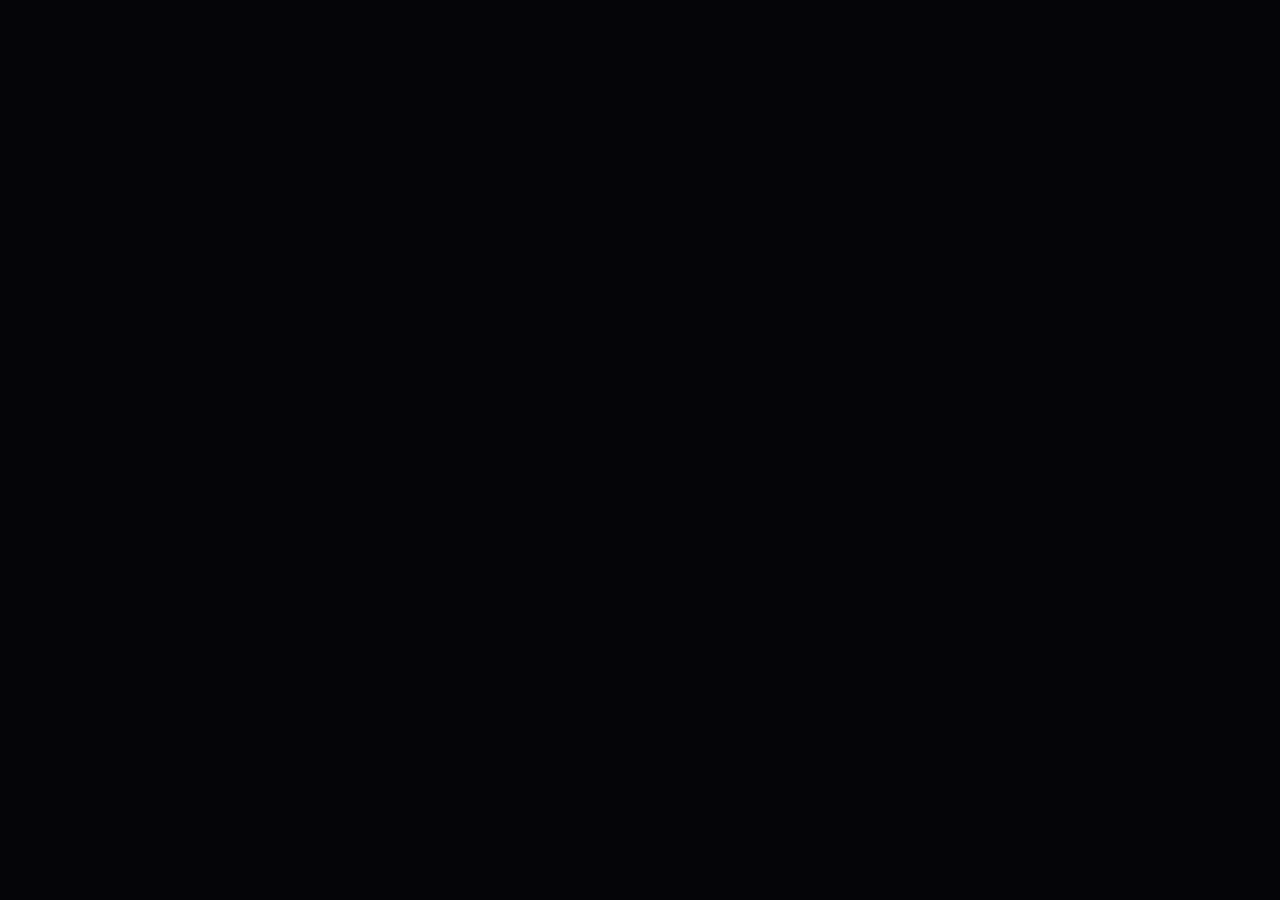
==== commit 8e15d0bb: "Update index.html" ====
--- a/index.html
+++ b/index.html
@@ -21,6 +21,9 @@
 <link rel="dns-prefetch" href="https://api.telegram.org">
 <link rel="dns-prefetch" href="https://i.ytimg.com">
 <link rel="dns-prefetch" href="https://www.youtube-nocookie.com">
+<link rel="dns-prefetch" href="https://i.ibb.co">
+<link rel="dns-prefetch" href="https://api.imgbb.com">
+<link rel="dns-prefetch" href="https://cdn.jsdelivr.net">
 <link rel="stylesheet" href="https://cdnjs.cloudflare.com/ajax/libs/font-awesome/6.5.1/css/all.min.css">
 <link href="https://fonts.googleapis.com/css2?family=Cairo:wght@400;600;700;900&display=swap" rel="stylesheet">
 <script src="https://www.gstatic.com/firebasejs/10.7.1/firebase-app-compat.js"></script>
@@ -38,578 +41,4 @@
 <link rel="stylesheet" href="chat-ui.css?v=70">
 
 <style id="qamar-boot-css">
-#qamar-boot-loader{position:fixed;inset:0;background:radial-gradient(ellipse at top,rgba(212,175,55,.15) 0%,transparent 55%),radial-gradient(ellipse at bottom,rgba(100,50,150,.2) 0%,transparent 55%),linear-gradient(to bottom,#050508,#0a0a15);display:flex;flex-direction:column;justify-content:center;align-items:center;z-index:9999999;color:#ffd700;font-family:'Cairo',system-ui,sans-serif;gap:22px;transition:opacity .4s ease;padding:20px;text-align:center}
-#qamar-boot-loader.qamar-boot-hide{opacity:0;pointer-events:none}
-#qamar-boot-moon{font-size:72px;line-height:1;filter:drop-shadow(0 0 25px rgba(255,215,0,.7));animation:qamarBootPulse 1.6s ease-in-out infinite}
-#qamar-boot-title{font-size:26px;font-weight:900;letter-spacing:3px;color:#ffd700;text-shadow:0 0 15px rgba(255,215,0,.5)}
-#qamar-boot-status{font-size:13px;color:#9ca3af;font-weight:700;min-height:18px}
-#qamar-boot-status.ready{color:#84cc16;font-weight:900}
-#qamar-boot-bar-track{width:220px;max-width:70vw;height:3px;background:rgba(255,215,0,.12);border-radius:3px;overflow:hidden;position:relative}
-#qamar-boot-bar{position:absolute;top:0;left:0;width:35%;height:100%;background:linear-gradient(90deg,transparent,#ffd700,transparent);animation:qamarBootBar 1.6s linear infinite}
-@keyframes qamarBootPulse{0%,100%{transform:scale(1);opacity:1}50%{transform:scale(1.08);opacity:.85}}
-@keyframes qamarBootBar{0%{transform:translateX(-120%)}100%{transform:translateX(380%)}}
-</style>
-
-<style>
-body.keyboard-open .bottom-nav,body.keyboard-open .floating-toolbar{display:none!important}
-html{background:radial-gradient(ellipse at top,rgba(212,175,55,.1) 0%,transparent 55%),radial-gradient(ellipse at bottom,rgba(100,50,150,.15) 0%,transparent 55%),linear-gradient(to bottom,#050508,#0a0a15)!important;min-height:100%!important}
-body{background:transparent!important}
-.starfield{position:fixed!important;inset:0!important;z-index:1!important;pointer-events:none!important;overflow:hidden!important}
-.background-glow{display:none!important}
-.container,.container.background-type-stars,.container.background-type-nebula,.container.background-type-moon,.container.background-type-dust,.container.background-type-waves{background:transparent!important;background-image:none!important;z-index:2!important}
-.messages{background:transparent!important}
-.header,.bottom-nav,.input-area,.mics-bar,.sidebar,.sidebar-header{background:rgba(5,5,12,.25)!important;backdrop-filter:none!important;-webkit-backdrop-filter:none!important}
-.header{border-bottom:1px solid rgba(255,215,0,.6)!important}
-.bottom-nav{border-top:1px solid rgba(255,215,0,.6)!important}
-.input-area{border-top:1px solid rgba(255,215,0,.6)!important}
-.mics-bar{border-bottom:1px solid rgba(255,215,0,.45)!important}
-.overlay{background:rgba(0,0,0,.05)!important}
-.overlay.show{background:rgba(0,0,0,.05)!important;opacity:1!important}
-.sidebar{border:1px solid rgba(255,215,0,.65)!important;box-shadow:0 20px 60px rgba(0,0,0,.4),0 0 40px rgba(255,215,0,.18)!important;width:45vw!important;min-width:0!important;max-width:400px!important}
-@media(max-width:480px){.sidebar{width:55vw!important}}
-.sidebar-item{background:rgba(255,255,255,.05)!important;border:1px solid rgba(255,215,0,.3)!important}
-.sidebar-item:hover,.sidebar-item.active{background:rgba(255,215,0,.35)!important;border-color:rgba(255,215,0,.9)!important}
-#btn-name-frame{display:none!important}
-.minimized-chat-avatar{display:none!important;visibility:hidden!important;opacity:0!important;pointer-events:none!important}
-.upgrade-modal{position:fixed!important;inset:0!important;background:rgba(0,0,0,.85)!important;display:none!important;justify-content:center!important;align-items:center!important;z-index:9999!important;padding:20px!important}
-.upgrade-modal.active{display:flex!important}
-.upgrade-content{background:rgba(17,7,36,.95)!important;border:2px solid #ffd700!important;padding:25px!important;border-radius:16px!important;width:100%!important;max-width:400px!important;display:flex!important;flex-direction:column!important;gap:10px!important;direction:rtl!important}
-.upgrade-content h3{color:#ffd700!important;text-align:center!important;margin-bottom:8px!important}
-.upgrade-content input{padding:12px!important;border-radius:8px!important;border:1px solid #ffd700!important;background:rgba(255,255,255,.08)!important;color:#fff!important;font-size:14px!important;text-align:right!important;outline:none!important}
-.upgrade-content .upgrade-btn{padding:12px!important;border-radius:8px!important;border:none!important;background:#ffd700!important;color:#000!important;font-weight:900!important;cursor:pointer!important;font-size:14px!important}
-.upgrade-content .upgrade-btn.cancel{background:rgba(255,255,255,.15)!important;color:#fff!important}
-.private-chat-modal{top:auto!important;bottom:0!important;height:50vh!important;max-height:50vh!important;border-radius:20px 20px 0 0!important;border-bottom:none!important;border-top:2px solid #ffd700!important;background:rgba(5,5,12,.75)!important}
-.private-chat-header{background:rgba(5,5,12,.75)!important;border-bottom:1px solid rgba(255,215,0,.5)!important}
-.private-chat-input{background:rgba(5,5,12,.75)!important;border-top:1px solid rgba(255,215,0,.5)!important}
-body.pm-open .input-area,body.pm-open .bottom-nav,body.pm-open .mics-bar-wrapper{display:none!important}
-.nav-pm-slot{position:relative;display:flex;flex-direction:column;align-items:center;justify-content:center;cursor:pointer;flex:1;padding:2px}
-.nav-pm-slot .pm-slot-img{width:24px;height:24px;border-radius:50%;border:2px solid #ffd700;object-fit:cover;display:none;box-shadow:0 0 12px rgba(255,215,0,.7)}
-.nav-pm-slot.has-chat .pm-slot-img{display:block;animation:pmSlotPulse 1.8s ease-in-out infinite}
-.nav-pm-slot .pm-slot-badge{position:absolute;top:2px;right:50%;transform:translateX(16px);background:#ff4444;color:#fff;border-radius:50%;min-width:14px;height:14px;font-size:8px;font-weight:900;display:none;justify-content:center;align-items:center;border:2px solid #050508;padding:0 3px}
-.nav-pm-slot.has-chat.has-unread .pm-slot-badge{display:flex}
-@keyframes pmSlotPulse{0%,100%{box-shadow:0 0 12px rgba(255,215,0,.7);transform:scale(1)}50%{box-shadow:0 0 22px rgba(255,215,0,1);transform:scale(1.08)}}
-.message:not(.system):not(.bot){background:rgba(5,5,12,.15)!important;border:1px solid rgba(255,255,255,.05)!important;backdrop-filter:none!important;-webkit-backdrop-filter:none!important}
-.header{height:42px!important;padding:0 10px!important}
-.header-btn{width:30px!important;height:30px!important;font-size:13px!important;border-radius:6px!important}
-.room-title{font-size:13px!important}
-.header-actions{gap:4px!important}
-.notif-badge{min-width:15px!important;height:15px!important;font-size:9px!important;top:-3px!important;right:-3px!important}
-.input-area{padding:6px 10px!important;gap:6px!important}
-.input-area input[type="text"]{padding:8px 14px!important;font-size:13px!important;border-radius:20px!important}
-.send-btn{width:34px!important;height:34px!important;font-size:14px!important}
-.emoji-btn,.plus-btn{width:30px!important;height:30px!important;font-size:16px!important}
-.bottom-nav{height:46px!important}
-.nav-item{padding:2px!important;gap:0!important;font-size:9px!important}
-.nav-item i{font-size:15px!important}
-.nav-item span{font-size:9px!important}
-.nav-badge{min-width:12px!important;height:12px!important;font-size:8px!important}
-.mics-bar{padding:6px 10px!important}
-.mic-btn{width:34px!important;height:34px!important;font-size:13px!important}
-.mics-toggle-btn{width:26px!important;height:16px!important;font-size:9px!important;bottom:-14px!important}
-.reply-preview{padding:6px 12px!important}
-html,body{-webkit-text-size-adjust:100%!important;-moz-text-size-adjust:100%!important;text-size-adjust:100%!important}
-input,textarea,select{font-size:16px!important}
-@media(min-width:481px){input,textarea,select{font-size:13px!important}}
-#room-settings-btn{display:none!important}
-#room-settings-btn.visible{display:flex!important}
-#reports-btn{display:none!important;position:relative!important}
-#reports-btn.visible{display:flex!important}
-#ra-send-btn{animation:none!important;box-shadow:0 0 8px rgba(255,215,0,.35)!important}
-.login-btn:disabled,.upgrade-btn:disabled{opacity:.75!important;cursor:wait!important}
-.login-btn:disabled i.fa-spinner,.upgrade-btn:disabled i.fa-spinner{margin-left:6px}
-</style>
-
-</head>
-<body>
-
-<div id="qamar-boot-loader">
-    <div id="qamar-boot-moon">🌙</div>
-    <div id="qamar-boot-title">قمر الشام</div>
-    <div id="qamar-boot-status">جاري التحميل...</div>
-    <div id="qamar-boot-bar-track"><div id="qamar-boot-bar"></div></div>
-</div>
-
-<div class="starfield" id="starfield"></div>
-
-<div class="login-screen" id="login-screen">
-<div class="login-card">
-<div class="login-logo">
-<i class="fas fa-moon"></i>
-<h1>قمر الشام 👑</h1>
-<p>منصة الدردشة الملكية الفاخرة</p>
-</div>
-<div class="login-tabs">
-<button type="button" class="login-tab active" id="tab-guest" onclick="switchLoginTab('guest')"><i class="fas fa-user-secret"></i> زائر</button>
-<button type="button" class="login-tab" id="tab-member" onclick="switchLoginTab('member')"><i class="fas fa-user"></i> عضو</button>
-</div>
-<div id="guest-form">
-<input type="text" class="login-input" id="guest-name" placeholder="اسمك..." maxlength="20" style="margin-bottom:10px;">
-<input type="number" class="login-input" id="guest-age" placeholder="عمرك..." min="13" max="120" style="margin-bottom:10px;">
-<div class="gender-group" style="margin-bottom:10px;">
-<button type="button" class="gender-btn active" id="gender-male" onclick="selectGender('male')">👦 ذكر</button>
-<button type="button" class="gender-btn" id="gender-female" onclick="selectGender('female')">👧 أنثى</button>
-</div>
-<button type="button" class="login-btn" onclick="handleGuestLogin(this)"><i class="fas fa-user-secret"></i> دخول كزائر</button>
-</div>
-<div id="member-form" style="display:none;">
-<input type="email" class="login-input" id="member-email" placeholder="الإيميل..." style="margin-bottom:10px;">
-<input type="password" class="login-input" id="member-password" placeholder="كلمة السر..." style="margin-bottom:10px;">
-<button type="button" class="login-btn" onclick="handleMemberLogin(this)" style="margin-bottom:10px;"><i class="fas fa-sign-in-alt"></i> تسجيل دخول</button>
-<div class="link-text" onclick="switchToRegister()">ليس لديك حساب؟ سجّل الآن</div>
-</div>
-<div id="register-form" style="display:none;">
-<input type="text" class="login-input" id="register-name" placeholder="اسمك..." maxlength="20" style="margin-bottom:10px;">
-<input type="number" class="login-input" id="register-age" placeholder="عمرك..." min="13" max="120" style="margin-bottom:10px;">
-<div class="gender-group" style="margin-bottom:10px;">
-<button type="button" class="gender-btn active" id="reg-gender-male" onclick="selectRegGender('male')">👦 ذكر</button>
-<button type="button" class="gender-btn" id="reg-gender-female" onclick="selectRegGender('female')">👧 أنثى</button>
-</div>
-<input type="email" class="login-input" id="register-email" placeholder="الإيميل..." style="margin-bottom:10px;">
-<input type="password" class="login-input" id="register-password" placeholder="كلمة السر..." style="margin-bottom:10px;">
-<input type="password" class="login-input" id="register-password-confirm" placeholder="تأكيد كلمة السر..." style="margin-bottom:10px;">
-<button type="button" class="login-btn" onclick="handleRegister(this)"><i class="fas fa-user-plus"></i> إنشاء الحساب</button>
-<div class="link-text" onclick="switchToLogin()" style="margin-top:10px;">لديك حساب؟ سجّل دخول</div>
-</div>
-</div>
-</div>
-
-<div class="container" id="chat-container" style="display:none;">
-<div class="header">
-<button type="button" class="header-btn" onclick="toggleRooms()"><i class="fas fa-door-open"></i></button>
-<div class="room-title" id="room-title">🌍 الروم العام</div>
-<div class="header-actions">
-<button type="button" class="header-btn" onclick="toggleNotifications()" id="notif-btn"><i class="fas fa-bell"></i><span class="notif-badge" id="notif-badge" style="display:none;">0</span></button>
-<button type="button" class="header-btn" onclick="togglePrivateMessages()" id="pm-btn"><i class="fas fa-comments"></i><span class="notif-badge" id="pm-badge" style="display:none;">0</span></button>
-<button type="button" class="header-btn" onclick="toggleInvisible()" id="invisible-btn" style="display:none;"><i class="fas fa-eye"></i></button>
-<button type="button" class="header-btn" onclick="handleLogout()"><i class="fas fa-sign-out-alt"></i></button>
-<button type="button" class="header-btn" onclick="toggleSettings()"><i class="fas fa-bars"></i></button>
-<button type="button" class="header-btn" id="room-settings-btn" onclick="openRoomSettings()" title="إعدادات الغرفة"><i class="fas fa-cog"></i></button>
-<button type="button" class="header-btn" id="reports-btn" onclick="openReportsPanel()" title="الإبلاغات"><i class="fas fa-exclamation-triangle"></i><span class="report-badge" id="reports-badge" style="display:none;">0</span></button>
-</div>
-</div>
-
-<div class="mics-bar-wrapper">
-<div class="mics-bar" id="mics-bar"><div class="mics"></div></div>
-<button type="button" class="mics-toggle-btn" id="mics-toggle-btn" onclick="toggleMicsBar()"><i class="fas fa-chevron-up"></i></button>
-</div>
-
-<div class="messages" id="messages"></div>
-
-<div class="reply-preview" id="reply-preview">
-<span class="reply-preview-close" onclick="cancelReply()">✕</span>
-<div style="font-size:11px;color:var(--gold);">💬 الرد على: <strong id="reply-name"></strong></div>
-<div id="reply-text-preview" style="font-size:10px;color:var(--text-dim);"></div>
-</div>
-
-<div class="floating-toolbar" id="floating-toolbar"></div>
-
-<div class="input-area">
-<button type="button" class="send-btn" onclick="sendMessage()"><i class="fas fa-paper-plane"></i></button>
-<button type="button" class="emoji-btn" onclick="insertEmoji()"><i class="fas fa-smile"></i></button>
-<input type="text" id="message-input" placeholder="اكتب رسالتك هنا..." onkeydown="handleKeyPress(event)" maxlength="2000">
-<button type="button" class="plus-btn" id="plus-btn" onclick="toggleToolbar()"><i class="fas fa-plus"></i></button>
-</div>
-
-<div class="bottom-nav">
-<button type="button" class="nav-item" onclick="openProfile()"><i class="fas fa-id-card"></i><span>بروفايلي</span></button>
-<button type="button" class="nav-item" onclick="showOnlineUsers()"><i class="fas fa-users"></i><span>المتواجدين</span></button>
-<button type="button" class="nav-item" id="upgrade-nav-btn" onclick="openUpgradeModal()"><i class="fas fa-key"></i><span>عضوية</span></button>
-<button type="button" class="nav-item" onclick="showFriends()"><i class="fas fa-user-friends"></i><span>الأصدقاء</span></button>
-<button type="button" class="nav-item" onclick="showStore()"><i class="fas fa-store"></i><span>المتجر</span></button>
-<div class="nav-item nav-pm-slot" id="nav-pm-slot" onclick="openMinimizedChat()">
-    <img class="pm-slot-img" id="pm-slot-img" src="" alt="chat">
-    <span class="pm-slot-badge" id="pm-slot-badge">0</span>
-</div>
-</div>
-</div>
-
-<div class="sidebar right-sidebar" id="rooms-sidebar">
-<div class="sidebar-header"><h3><i class="fas fa-door-open"></i> الغرف</h3><button type="button" class="sidebar-close" onclick="closeAllPanels()"><i class="fas fa-times"></i></button></div>
-<div class="sidebar-content" id="rooms-list"></div>
-</div>
-
-<div class="sidebar right-sidebar" id="notif-sidebar">
-<div class="sidebar-header"><h3><i class="fas fa-bell"></i> الإشعارات</h3><button type="button" class="sidebar-close" onclick="closeAllPanels()"><i class="fas fa-times"></i></button></div>
-<div class="sidebar-content" id="notif-list"><div style="text-align:center;color:var(--text-dim);font-size:12px;padding:20px;">لا توجد إشعارات</div></div>
-</div>
-
-<div class="sidebar right-sidebar" id="pm-sidebar">
-<div class="sidebar-header"><h3><i class="fas fa-comments"></i> الرسائل الخاصة</h3><button type="button" class="sidebar-close" onclick="closeAllPanels()"><i class="fas fa-times"></i></button></div>
-<div class="sidebar-content" id="pm-list"><div style="text-align:center;color:var(--text-dim);font-size:12px;padding:20px;">لا توجد محادثات</div></div>
-</div>
-
-<div class="sidebar left-sidebar" id="settings-sidebar">
-<div class="sidebar-header"><h3><i class="fas fa-cog"></i> الإعدادات</h3><button type="button" class="sidebar-close" onclick="closeAllPanels()"><i class="fas fa-times"></i></button></div>
-<div class="sidebar-content">
-<h4 style="color:var(--gold);font-size:12px;margin-bottom:8px;">🎨 خلفيات المنصة</h4>
-<div style="display:flex;gap:8px;flex-wrap:wrap;" id="bg-options"></div>
-<div id="admin-settings" style="display:none;margin-top:20px;">
-<h4 style="color:var(--gold);font-size:12px;margin-bottom:8px;">⚙️ إعدادات إدارية</h4>
-<button type="button" class="btn-outline" onclick="openBotTraining()" style="width:100%;padding:10px;margin-bottom:6px;cursor:pointer;"><i class="fas fa-robot"></i> غرفة تدريب البوت</button>
-<button type="button" class="btn-outline" onclick="alert('قريباً')" style="width:100%;padding:10px;cursor:pointer;"><i class="fas fa-user-shield"></i> إدارة الكلمات الممنوعة</button>
-</div>
-</div>
-</div>
-
-<div class="overlay" id="overlay" onclick="closeAllPanels()"></div>
-
-<div class="private-chat-modal" id="private-chat-modal">
-<div class="private-chat-header">
-<div class="private-chat-user">
-<img id="pc-avatar" src="" alt="avatar">
-<div class="private-chat-user-info"><div id="pc-name">المستخدم</div><div id="pc-status">نشط</div></div>
-</div>
-<div class="private-chat-actions">
-<button type="button" id="pc-minimize"><i class="fas fa-minus"></i></button>
-<button type="button" id="pc-close"><i class="fas fa-times"></i></button>
-</div>
-</div>
-<div class="private-chat-messages" id="pc-messages"></div>
-<div class="private-chat-input">
-<input type="text" id="pc-input" placeholder="اكتب رسالتك..." onkeydown="if(event.key==='Enter')sendPrivateMsg()" maxlength="2000">
-<button type="button" onclick="sendPrivateMsg()"><i class="fas fa-paper-plane"></i></button>
-</div>
-</div>
-
-<div class="upgrade-modal" id="upgrade-modal">
-<div class="upgrade-content">
-<h3>🔑 ترقية لعضوية</h3>
-<p style="color:#ccc;font-size:13px;text-align:center;">احصل على حساب دائم</p>
-<input type="email" id="upgrade-email" placeholder="الإيميل...">
-<input type="password" id="upgrade-password" placeholder="كلمة السر...">
-<input type="password" id="upgrade-password-confirm" placeholder="تأكيد كلمة السر...">
-<div style="display:flex;gap:10px;">
-<button type="button" class="upgrade-btn" onclick="handleUpgrade(this)" style="flex:1;">إنشاء الحساب</button>
-<button type="button" class="upgrade-btn cancel" onclick="closeUpgradeModal()" style="flex:1;">إلغاء</button>
-</div>
-</div>
-</div>
-
-<div class="bot-profile-modal" id="bot-profile-modal">
-<div class="bot-profile-content">
-<button type="button" class="bot-profile-close" onclick="closeBotProfile()">✕</button>
-<div class="bot-profile-avatar" id="bp-avatar">🤖</div>
-<div class="bot-profile-name" id="bp-name">البوت</div>
-<div class="bot-profile-badge">🤖 بوت رسمي</div>
-<div class="bot-profile-desc" id="bp-desc">وصف البوت</div>
-</div>
-</div>
-
-<div id="profile-frame-container" style="position:fixed;top:6%;left:50%;transform:translateX(-50%);width:calc(100% - 5%);max-width:480px;bottom:0;z-index:9999;background:transparent;display:none;border-radius:28px 28px 0 0;overflow:hidden;box-shadow:0 -20px 60px rgba(0,0,0,.7),0 0 40px rgba(255,215,0,.2);">
-<iframe id="profile-iframe" src="about:blank" style="width:100%;height:100%;border:none;display:block;background:transparent;" allow="autoplay"></iframe>
-</div>
-
-<!-- ═══ الموجة الحرجة (sync) ═══ -->
-<script src="config.js?v=70"></script>
-<script src="ranks.js?v=70"></script>
-<script src="new-rank-88.js?v=70"></script>
-<script src="utils.js?v=70"></script>
-<script src="name-effects.js?v=70"></script>
-<script src="frames-engine.js?v=70"></script>
-<script src="uploader.js?v=70"></script>
-<script src="connection-optimizer.js?v=70"></script>
-<script src="firebase-persistence.js?v=70"></script>
-<script src="chat-optimizer.js?v=70"></script>
-<script src="connection-resilience.js?v=70"></script>
-<script src="device-guard.js?v=70"></script>
-
-<script>
-document.addEventListener('DOMContentLoaded', function() {
-    var modal = document.getElementById('private-chat-modal');
-    if (modal) {
-        new MutationObserver(function() {
-            document.body.classList.toggle('pm-open', modal.classList.contains('open'));
-        }).observe(modal, { attributes: true, attributeFilter: ['class'] });
-    }
-    var floatingAvatar = document.getElementById('minimized-chat-avatar');
-    if (floatingAvatar) {
-        floatingAvatar.style.display = 'none';
-        var obs = new MutationObserver(function() {
-            floatingAvatar.style.display = 'none';
-            floatingAvatar.classList.remove('show');
-        });
-        obs.observe(floatingAvatar, { attributes: true, attributeFilter: ['class', 'style'] });
-    }
-    setTimeout(function() {
-        var targets = ['.header', '.bottom-nav', '.input-area', '.mics-bar', '.sidebar', '.sidebar-header'];
-        targets.forEach(function(sel) {
-            document.querySelectorAll(sel).forEach(function(el) {
-                el.style.setProperty('background', 'rgba(5, 5, 12, 0.25)', 'important');
-                el.style.setProperty('backdrop-filter', 'none', 'important');
-                el.style.setProperty('-webkit-backdrop-filter', 'none', 'important');
-            });
-        });
-    }, 500);
-    setInterval(syncPMSlot, 3000);
-    setTimeout(syncPMSlot, 2000);
-    setInterval(_updateHeaderButtons, 2000);
-    setTimeout(_updateHeaderButtons, 1000);
-});
-
-function _updateHeaderButtons() {
-    var user = (typeof getCurrentUser === 'function') ? getCurrentUser() : null;
-    if (!user) return;
-    var lvl = user.rankLevel || (typeof getRankLevel === 'function' ? getRankLevel(user.rank) : 0);
-    var roomBtn = document.getElementById('room-settings-btn');
-    if (roomBtn) { if (lvl >= 80) roomBtn.classList.add('visible'); else roomBtn.classList.remove('visible'); }
-    var repBtn = document.getElementById('reports-btn');
-    if (repBtn) { if (lvl >= 90) repBtn.classList.add('visible'); else repBtn.classList.remove('visible'); }
-}
-
-function openRoomSettings() {
-    var user = (typeof getCurrentUser === 'function') ? getCurrentUser() : null;
-    if (!user) return;
-    var lvl = user.rankLevel || (typeof getRankLevel === 'function' ? getRankLevel(user.rank) : 0);
-    if (lvl < 80) { if (typeof showToast === 'function') showToast('fa-lock', '🔒 Grand Owner+ فقط'); return; }
-    if (typeof openWelcomeEditor === 'function') { openWelcomeEditor((typeof ChatState !== 'undefined' && ChatState.currentRoom) || 'general'); }
-    else if (typeof showToast === 'function') { showToast('fa-cog', '⚙️ قريباً'); }
-}
-
-function openReportsPanel() {
-    if (typeof KingRoom !== 'undefined' && KingRoom.open) {
-        if (typeof window.__krSetTab === 'function') window.__krSetTab('reports');
-        KingRoom.open();
-    } else if (typeof showToast === 'function') { showToast('fa-exclamation-triangle', '🚨 قريباً'); }
-}
-
-function showFriends() { if (typeof showToast === 'function') showToast('fa-user-friends', '👥 قريباً'); }
-
-function openMinimizedChat() {
-    if (typeof ChatState !== 'undefined' && ChatState.minimizedChat) {
-        if (typeof restorePrivateChat === 'function') restorePrivateChat();
-    } else if (typeof ChatState !== 'undefined' && ChatState.currentPrivateChat) {
-        var m = document.getElementById('private-chat-modal');
-        if (m) m.classList.add('open');
-    } else if (typeof togglePrivateMessages === 'function') { togglePrivateMessages(); }
-}
-
-function syncPMSlot() {
-    var slot = document.getElementById('nav-pm-slot');
-    var img = document.getElementById('pm-slot-img');
-    var badge = document.getElementById('pm-slot-badge');
-    if (!slot || !img || !badge) return;
-    if (typeof ChatState === 'undefined') return;
-    var chat = ChatState.currentPrivateChat || ChatState.minimizedChat;
-    var unread = ChatState.unreadPrivate || 0;
-    if (chat && chat.otherAvatar) {
-        slot.classList.add('has-chat');
-        if (img.src !== chat.otherAvatar) img.src = chat.otherAvatar;
-        if (unread > 0) { slot.classList.add('has-unread'); badge.textContent = unread > 9 ? '9+' : unread; }
-        else slot.classList.remove('has-unread');
-    } else {
-        slot.classList.remove('has-chat', 'has-unread');
-        img.src = '';
-    }
-}
-
-window.showFriends = showFriends;
-window.openMinimizedChat = openMinimizedChat;
-window.syncPMSlot = syncPMSlot;
-window.openRoomSettings = openRoomSettings;
-window.openReportsPanel = openReportsPanel;
-window._updateHeaderButtons = _updateHeaderButtons;
-</script>
-
-<script src="auth.js?v=70"></script>
-<script src="chat.js?v=70"></script>
-<script src="link-fix.js?v=70"></script>
-<script src="youtube-search.js?v=70"></script>
-
-<script defer src="islamic-library.js?v=70"></script>
-<script defer src="pm-enhanced.js?v=70"></script>
-<script defer src="pm-fixes.js?v=70"></script>
-<script defer src="pm-fixes-2.js?v=70"></script>
-<script defer src="media-picker.js?v=70"></script>
-<script defer src="bots.js?v=70"></script>
-<script defer src="guardian-hide.js?v=70"></script>
-<script defer src="king-room.js?v=70"></script>
-<script defer src="king-room-patch.js?v=70"></script>
-<script defer src="pm-monitor.js?v=70"></script>
-<script defer src="room-alerts.js?v=70"></script>
-<script defer src="dice.js?v=70"></script>
-<script defer src="invisible-mode.js?v=70"></script>
-<script defer src="room-picker.js?v=70"></script>
-<script defer src="stories.js?v=70"></script>
-<script defer src="stories-patch.js?v=70"></script>
-<script defer src="stories-cleaner.js?v=70"></script>
-<script defer src="final-fixes.js?v=70"></script>
-<script defer src="guest-restrictions.js?v=70"></script>
-<script defer src="user-data-optimizer.js?v=70"></script>
-<script defer src="paint-tool.js?v=70"></script>
-<script defer src="paint-render.js?v=70"></script>
-<script defer src="paint-bg-transparent.js?v=70"></script>
-<script defer src="styled-messages.js?v=70"></script>
-<script defer src="floating-toolbar-v2.js?v=70"></script>
-<script defer src="pm-ui-fixes.js?v=70"></script>
-
-<script>
-let selectedGender = 'male';
-let regSelectedGender = 'male';
-
-function switchLoginTab(tab) {
-    document.getElementById('tab-guest').classList.remove('active');
-    document.getElementById('tab-member').classList.remove('active');
-    document.getElementById('guest-form').style.display = 'none';
-    document.getElementById('member-form').style.display = 'none';
-    document.getElementById('register-form').style.display = 'none';
-    if (tab === 'guest') {
-        document.getElementById('tab-guest').classList.add('active');
-        document.getElementById('guest-form').style.display = 'block';
-    } else {
-        document.getElementById('tab-member').classList.add('active');
-        document.getElementById('member-form').style.display = 'block';
-    }
-}
-function switchToRegister() { document.getElementById('member-form').style.display = 'none'; document.getElementById('register-form').style.display = 'block'; }
-function switchToLogin() { document.getElementById('register-form').style.display = 'none'; document.getElementById('member-form').style.display = 'block'; }
-function selectGender(g) {
-    selectedGender = g;
-    document.getElementById('gender-male').classList.remove('active');
-    document.getElementById('gender-female').classList.remove('active');
-    document.getElementById(g === 'male' ? 'gender-male' : 'gender-female').classList.add('active');
-}
-function selectRegGender(g) {
-    regSelectedGender = g;
-    document.getElementById('reg-gender-male').classList.remove('active');
-    document.getElementById('reg-gender-female').classList.remove('active');
-    document.getElementById(g === 'male' ? 'reg-gender-male' : 'reg-gender-female').classList.add('active');
-}
-function _setBtnLoading(btn, loadingText) {
-    if (!btn) return null;
-    var orig = btn.innerHTML;
-    btn.disabled = true;
-    btn.innerHTML = '<i class="fas fa-spinner fa-spin"></i> ' + loadingText;
-    return orig;
-}
-function _resetBtn(btn, orig) {
-    if (!btn) return;
-    btn.disabled = false;
-    if (orig !== null && orig !== undefined) btn.innerHTML = orig;
-}
-async function handleGuestLogin(btn) {
-    if (btn && btn.disabled) return;
-    const name = document.getElementById('guest-name').value.trim();
-    const age = document.getElementById('guest-age').value.trim();
-    if (!name || name.length < 2) { alert('⚠️ الرجاء إدخال اسم صحيح'); return; }
-    const ageNum = parseInt(age, 10);
-    if (!age || isNaN(ageNum) || ageNum < 13 || ageNum > 120) { alert('⚠️ الرجاء إدخال عمر صحيح'); return; }
-    var orig = _setBtnLoading(btn, 'جاري الدخول...');
-    try {
-        const result = await registerGuest(name, ageNum, selectedGender);
-        if (result && result.success) { if (typeof initChat === 'function') await initChat(); }
-        else { alert('⚠️ ' + (result?.error || 'حدث خطأ')); }
-    } catch (e) { console.error(e); alert('⚠️ خطأ: ' + (e.message || 'غير معروف')); }
-    finally { _resetBtn(btn, orig); }
-}
-async function handleMemberLogin(btn) {
-    if (btn && btn.disabled) return;
-    const email = document.getElementById('member-email').value.trim();
-    const password = document.getElementById('member-password').value;
-    if (!email || !password) { alert('⚠️ الرجاء إدخال البيانات'); return; }
-    var orig = _setBtnLoading(btn, 'جاري الدخول...');
-    try {
-        const result = await login(email, password);
-        if (result && result.success) { if (typeof initChat === 'function') await initChat(); }
-        else { alert('⚠️ ' + (result?.error || 'فشل')); }
-    } catch (e) { console.error(e); alert('⚠️ خطأ: ' + (e.message || 'غير معروف')); }
-    finally { _resetBtn(btn, orig); }
-}
-async function handleRegister(btn) {
-    if (btn && btn.disabled) return;
-    const name = document.getElementById('register-name').value.trim();
-    const age = document.getElementById('register-age').value.trim();
-    const email = document.getElementById('register-email').value.trim();
-    const password = document.getElementById('register-password').value;
-    const confirmPassword = document.getElementById('register-password-confirm').value;
-    if (!name || name.length < 2) { alert('⚠️ اسم غير صحيح'); return; }
-    const ageNum = parseInt(age, 10);
-    if (!age || isNaN(ageNum) || ageNum < 13 || ageNum > 120) { alert('⚠️ عمر غير صحيح'); return; }
-    if (!email) { alert('⚠️ الرجاء إدخال الإيميل'); return; }
-    if (!password || password.length < 6) { alert('⚠️ كلمة السر 6 أحرف'); return; }
-    if (password !== confirmPassword) { alert('⚠️ كلمات السر غير متطابقة'); return; }
-    var orig = _setBtnLoading(btn, 'جاري التسجيل...');
-    try {
-        const result = await registerMember(name, ageNum, regSelectedGender, email, password);
-        if (result && result.success) { if (typeof initChat === 'function') await initChat(); }
-        else { alert('⚠️ ' + (result?.error || 'فشل')); }
-    } catch (e) { console.error(e); alert('⚠️ خطأ: ' + (e.message || 'غير معروف')); }
-    finally { _resetBtn(btn, orig); }
-}
-async function handleUpgrade(btn) {
-    if (btn && btn.disabled) return;
-    const email = document.getElementById('upgrade-email').value.trim();
-    const password = document.getElementById('upgrade-password').value;
-    const confirmPassword = document.getElementById('upgrade-password-confirm').value;
-    if (!email || !password) { alert('⚠️ أدخل البيانات'); return; }
-    if (password.length < 6) { alert('⚠️ كلمة السر 6 أحرف'); return; }
-    if (password !== confirmPassword) { alert('⚠️ غير متطابقة'); return; }
-    const user = getCurrentUser();
-    if (!user) { alert('⚠️ لا يوجد مستخدم'); return; }
-    var orig = _setBtnLoading(btn, 'جاري الترقية...');
-    try {
-        const result = await registerMember(user.name, user.age, user.gender, email, password);
-        if (result && result.success) {
-            closeUpgradeModal();
-            document.getElementById('upgrade-email').value = '';
-            document.getElementById('upgrade-password').value = '';
-            document.getElementById('upgrade-password-confirm').value = '';
-            if (typeof showToast === 'function') showToast('fa-crown', '🎉 تم ترقيتك');
-            setTimeout(() => location.reload(), 1500);
-        } else { alert('⚠️ ' + (result?.error || 'فشل')); }
-    } catch (e) { console.error(e); alert('⚠️ خطأ: ' + (e.message || 'غير معروف')); }
-    finally { _resetBtn(btn, orig); }
-}
-
-window.addEventListener('DOMContentLoaded', () => {
-    const user = getCurrentUser();
-    if (user) setTimeout(async () => { if (typeof initChat === 'function') await initChat(); }, 150);
-});
-</script>
-
-<script>
-(function () {
-    var loader = document.getElementById('qamar-boot-loader');
-    var statusEl = document.getElementById('qamar-boot-status');
-    if (!loader) return;
-    var startTime = Date.now();
-    var MIN_SHOW = 400;
-    var MAX_WAIT = 8000;
-    var hidden = false;
-    function _updateStatus(text, ready) {
-        if (!statusEl) return;
-        statusEl.textContent = text;
-        if (ready) statusEl.classList.add('ready'); else statusEl.classList.remove('ready');
-    }
-    function _hide() {
-        if (hidden) return;
-        hidden = true;
-        loader.classList.add('qamar-boot-hide');
-        setTimeout(function () { if (loader && loader.parentNode) loader.parentNode.removeChild(loader); }, 450);
-    }
-    var waitCheck = setInterval(function () {
-        var elapsed = Date.now() - startTime;
-        if (typeof auth !== 'undefined' && auth && typeof db !== 'undefined' && db) {
-            _updateStatus('جاهز ✨', true);
-            clearInterval(waitCheck);
-            var remain = Math.max(0, MIN_SHOW - elapsed);
-            setTimeout(_hide, remain + 150);
-            return;
-        }
-        if (typeof QAMAR !== 'undefined') { _updateStatus('جاري تهيئة Firebase...', false); }
-        else if (elapsed > 1500) { _updateStatus('جاري تجهيز الواجهة...', false); }
-        if (elapsed >= MAX_WAIT) { _updateStatus('استمرار بدون Firebase...', false); clearInterval(waitCheck); setTimeout(_hide, 300); }
-    }, 200);
-    window.addEventListener('load', function () {
-        var elapsed = Date.now() - startTime;
-        if (elapsed < MIN_SHOW) {
-            setTimeout(function () {
-                if (typeof auth !== 'undefined' && auth) _updateStatus('جاهز ✨', true);
-                _hide();
-            }, MIN_SHOW - elapsed);
-        }
-    });
-})();
-</script>
-
-</body>
-</html>
+#qamar-boot-loader{position:fixed;inset:0;background:radial-gradient(ellipse at top,rgba(212,175,55,.15)
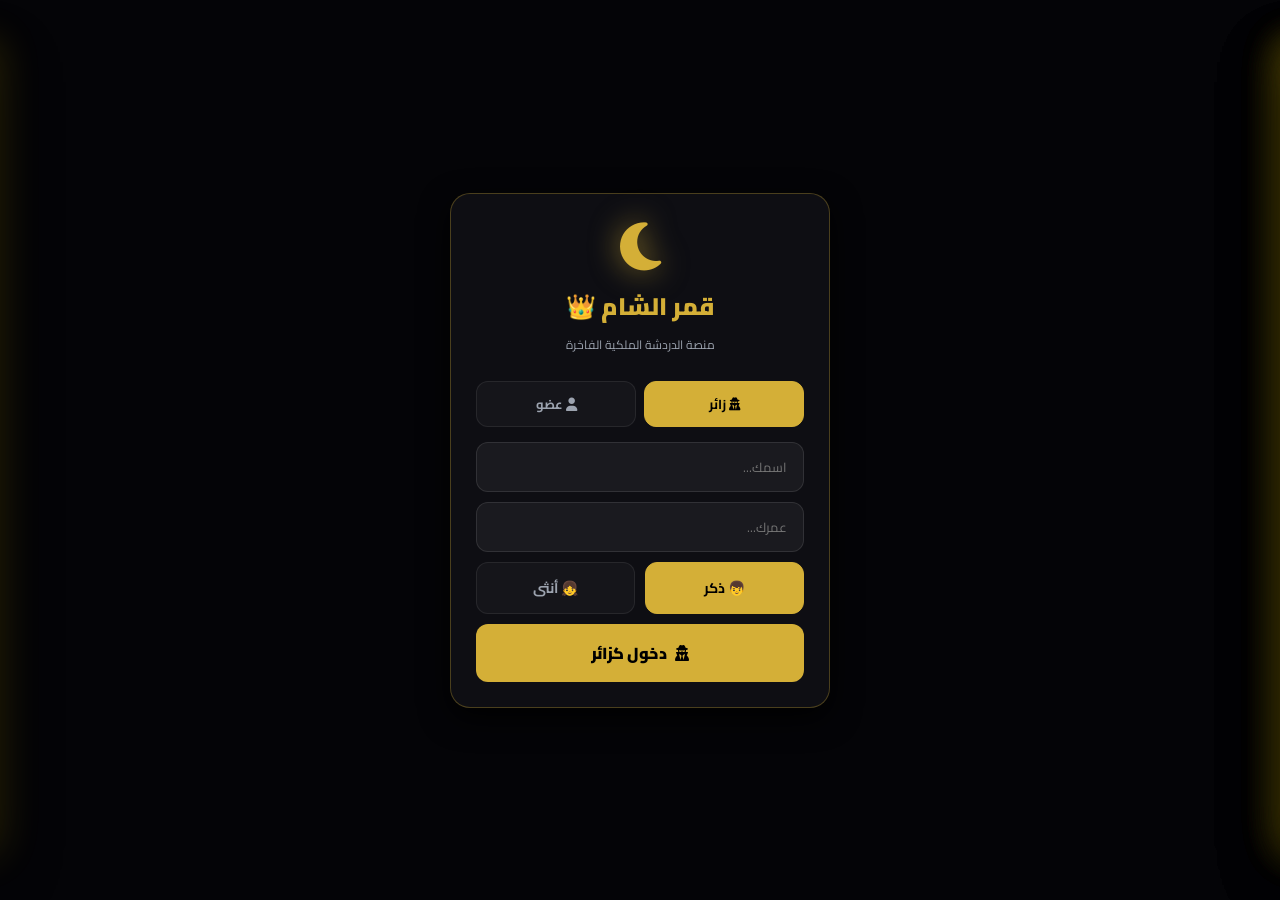
==== commit cb6892c1: "Update index.html" ====
--- a/index.html
+++ b/index.html
@@ -41,4 +41,945 @@
 <link rel="stylesheet" href="chat-ui.css?v=70">
 
 <style id="qamar-boot-css">
-#qamar-boot-loader{position:fixed;inset:0;background:radial-gradient(ellipse at top,rgba(212,175,55,.15)
+#qamar-boot-loader{position:fixed;inset:0;background:radial-gradient(ellipse at top,rgba(212,175,55,.15) 0%,transparent 55%),radial-gradient(ellipse at bottom,rgba(100,50,150,.2) 0%,transparent 55%),linear-gradient(to bottom,#050508,#0a0a15);display:flex;flex-direction:column;justify-content:center;align-items:center;z-index:9999999;color:#ffd700;font-family:'Cairo',system-ui,sans-serif;gap:22px;transition:opacity .4s ease;padding:20px;text-align:center}
+#qamar-boot-loader.qamar-boot-hide{opacity:0;pointer-events:none}
+#qamar-boot-moon{font-size:72px;line-height:1;filter:drop-shadow(0 0 25px rgba(255,215,0,.7));animation:qamarBootPulse 1.6s ease-in-out infinite}
+#qamar-boot-title{font-size:26px;font-weight:900;letter-spacing:3px;color:#ffd700;text-shadow:0 0 15px rgba(255,215,0,.5)}
+#qamar-boot-status{font-size:13px;color:#9ca3af;font-weight:700;min-height:18px}
+#qamar-boot-status.ready{color:#84cc16;font-weight:900}
+#qamar-boot-bar-track{width:220px;max-width:70vw;height:3px;background:rgba(255,215,0,.12);border-radius:3px;overflow:hidden;position:relative}
+#qamar-boot-bar{position:absolute;top:0;left:0;width:35%;height:100%;background:linear-gradient(90deg,transparent,#ffd700,transparent);animation:qamarBootBar 1.6s linear infinite}
+@keyframes qamarBootPulse{0%,100%{transform:scale(1);opacity:1}50%{transform:scale(1.08);opacity:.85}}
+@keyframes qamarBootBar{0%{transform:translateX(-120%)}100%{transform:translateX(380%)}}
+</style>
+
+<style>
+body.keyboard-open .bottom-nav,body.keyboard-open .floating-toolbar{display:none!important}
+html{background:radial-gradient(ellipse at top,rgba(212,175,55,.1) 0%,transparent 55%),radial-gradient(ellipse at bottom,rgba(100,50,150,.15) 0%,transparent 55%),linear-gradient(to bottom,#050508,#0a0a15)!important;min-height:100%!important}
+body{background:transparent!important}
+.starfield{position:fixed!important;inset:0!important;z-index:1!important;pointer-events:none!important;overflow:hidden!important}
+.background-glow{display:none!important}
+.container,.container.background-type-stars,.container.background-type-nebula,.container.background-type-moon,.container.background-type-dust,.container.background-type-waves{background:transparent!important;background-image:none!important;z-index:2!important}
+.messages{background:transparent!important}
+.header,.bottom-nav,.input-area,.mics-bar,.sidebar,.sidebar-header{background:rgba(5,5,12,.25)!important;backdrop-filter:none!important;-webkit-backdrop-filter:none!important}
+.header{border-bottom:1px solid rgba(255,215,0,.6)!important}
+.bottom-nav{border-top:1px solid rgba(255,215,0,.6)!important}
+.input-area{border-top:1px solid rgba(255,215,0,.6)!important}
+.mics-bar{border-bottom:1px solid rgba(255,215,0,.45)!important}
+.overlay{background:rgba(0,0,0,.05)!important}
+.overlay.show{background:rgba(0,0,0,.05)!important;opacity:1!important}
+.sidebar{border:1px solid rgba(255,215,0,.65)!important;box-shadow:0 20px 60px rgba(0,0,0,.4),0 0 40px rgba(255,215,0,.18)!important;width:45vw!important;min-width:0!important;max-width:400px!important}
+@media(max-width:480px){.sidebar{width:55vw!important}}
+.sidebar-item{background:rgba(255,255,255,.05)!important;border:1px solid rgba(255,215,0,.3)!important}
+.sidebar-item:hover,.sidebar-item.active{background:rgba(255,215,0,.35)!important;border-color:rgba(255,215,0,.9)!important}
+#btn-name-frame{display:none!important}
+.minimized-chat-avatar{display:none!important;visibility:hidden!important;opacity:0!important;pointer-events:none!important}
+.upgrade-modal{position:fixed!important;inset:0!important;background:rgba(0,0,0,.85)!important;display:none!important;justify-content:center!important;align-items:center!important;z-index:9999!important;padding:20px!important}
+.upgrade-modal.active{display:flex!important}
+.upgrade-content{background:rgba(17,7,36,.95)!important;border:2px solid #ffd700!important;padding:25px!important;border-radius:16px!important;width:100%!important;max-width:400px!important;display:flex!important;flex-direction:column!important;gap:10px!important;direction:rtl!important}
+.upgrade-content h3{color:#ffd700!important;text-align:center!important;margin-bottom:8px!important}
+.upgrade-content input{padding:12px!important;border-radius:8px!important;border:1px solid #ffd700!important;background:rgba(255,255,255,.08)!important;color:#fff!important;font-size:14px!important;text-align:right!important;outline:none!important}
+.upgrade-content .upgrade-btn{padding:12px!important;border-radius:8px!important;border:none!important;background:#ffd700!important;color:#000!important;font-weight:900!important;cursor:pointer!important;font-size:14px!important}
+.upgrade-content .upgrade-btn.cancel{background:rgba(255,255,255,.15)!important;color:#fff!important}
+.private-chat-modal{top:auto!important;bottom:0!important;height:50vh!important;max-height:50vh!important;border-radius:20px 20px 0 0!important;border-bottom:none!important;border-top:2px solid #ffd700!important;background:rgba(5,5,12,.75)!important}
+.private-chat-header{background:rgba(5,5,12,.75)!important;border-bottom:1px solid rgba(255,215,0,.5)!important}
+.private-chat-input{background:rgba(5,5,12,.75)!important;border-top:1px solid rgba(255,215,0,.5)!important}
+body.pm-open .input-area,body.pm-open .bottom-nav,body.pm-open .mics-bar-wrapper{display:none!important}
+.nav-pm-slot{position:relative;display:flex;flex-direction:column;align-items:center;justify-content:center;cursor:pointer;flex:1;padding:2px}
+.nav-pm-slot .pm-slot-img{width:24px;height:24px;border-radius:50%;border:2px solid #ffd700;object-fit:cover;display:none;box-shadow:0 0 12px rgba(255,215,0,.7)}
+.nav-pm-slot.has-chat .pm-slot-img{display:block;animation:pmSlotPulse 1.8s ease-in-out infinite}
+.nav-pm-slot .pm-slot-badge{position:absolute;top:2px;right:50%;transform:translateX(16px);background:#ff4444;color:#fff;border-radius:50%;min-width:14px;height:14px;font-size:8px;font-weight:900;display:none;justify-content:center;align-items:center;border:2px solid #050508;padding:0 3px}
+.nav-pm-slot.has-chat.has-unread .pm-slot-badge{display:flex}
+@keyframes pmSlotPulse{0%,100%{box-shadow:0 0 12px rgba(255,215,0,.7);transform:scale(1)}50%{box-shadow:0 0 22px rgba(255,215,0,1);transform:scale(1.08)}}
+.message:not(.system):not(.bot){background:rgba(5,5,12,.15)!important;border:1px solid rgba(255,255,255,.05)!important;backdrop-filter:none!important;-webkit-backdrop-filter:none!important}
+.header{height:42px!important;padding:0 10px!important}
+.header-btn{width:30px!important;height:30px!important;font-size:13px!important;border-radius:6px!important}
+.room-title{font-size:13px!important}
+.header-actions{gap:4px!important}
+.notif-badge{min-width:15px!important;height:15px!important;font-size:9px!important;top:-3px!important;right:-3px!important}
+.input-area{padding:6px 10px!important;gap:6px!important}
+.input-area input[type="text"]{padding:8px 14px!important;font-size:13px!important;border-radius:20px!important}
+.send-btn{width:34px!important;height:34px!important;font-size:14px!important}
+.emoji-btn,.plus-btn{width:30px!important;height:30px!important;font-size:16px!important}
+.bottom-nav{height:46px!important}
+.nav-item{padding:2px!important;gap:0!important;font-size:9px!important}
+.nav-item i{font-size:15px!important}
+.nav-item span{font-size:9px!important}
+.nav-badge{min-width:12px!important;height:12px!important;font-size:8px!important}
+.mics-bar{padding:6px 10px!important}
+.mic-btn{width:34px!important;height:34px!important;font-size:13px!important}
+.mics-toggle-btn{width:26px!important;height:16px!important;font-size:9px!important;bottom:-14px!important}
+.reply-preview{padding:6px 12px!important}
+html,body{-webkit-text-size-adjust:100%!important;-moz-text-size-adjust:100%!important;text-size-adjust:100%!important}
+input,textarea,select{font-size:16px!important}
+@media(min-width:481px){input,textarea,select{font-size:13px!important}}
+#room-settings-btn{display:none!important}
+#room-settings-btn.visible{display:flex!important}
+#reports-btn{display:none!important;position:relative!important}
+#reports-btn.visible{display:flex!important}
+#ra-send-btn{animation:none!important;box-shadow:0 0 8px rgba(255,215,0,.35)!important}
+.login-btn:disabled,.upgrade-btn:disabled{opacity:.75!important;cursor:wait!important}
+.login-btn:disabled i.fa-spinner,.upgrade-btn:disabled i.fa-spinner{margin-left:6px}
+</style>
+
+</head>
+<body>
+
+<div id="qamar-boot-loader">
+    <div id="qamar-boot-moon">🌙</div>
+    <div id="qamar-boot-title">قمر الشام</div>
+    <div id="qamar-boot-status">جاري التحميل...</div>
+    <div id="qamar-boot-bar-track"><div id="qamar-boot-bar"></div></div>
+</div>
+
+<div class="starfield" id="starfield"></div>
+
+<div class="login-screen" id="login-screen">
+<div class="login-card">
+<div class="login-logo">
+<i class="fas fa-moon"></i>
+<h1>قمر الشام 👑</h1>
+<p>منصة الدردشة الملكية الفاخرة</p>
+</div>
+<div class="login-tabs">
+<button type="button" class="login-tab active" id="tab-guest" onclick="switchLoginTab('guest')"><i class="fas fa-user-secret"></i> زائر</button>
+<button type="button" class="login-tab" id="tab-member" onclick="switchLoginTab('member')"><i class="fas fa-user"></i> عضو</button>
+</div>
+<div id="guest-form">
+<input type="text" class="login-input" id="guest-name" placeholder="اسمك..." maxlength="20" style="margin-bottom:10px;">
+<input type="number" class="login-input" id="guest-age" placeholder="عمرك..." min="13" max="120" style="margin-bottom:10px;">
+<div class="gender-group" style="margin-bottom:10px;">
+<button type="button" class="gender-btn active" id="gender-male" onclick="selectGender('male')">👦 ذكر</button>
+<button type="button" class="gender-btn" id="gender-female" onclick="selectGender('female')">👧 أنثى</button>
+</div>
+<button type="button" class="login-btn" onclick="handleGuestLogin(this)"><i class="fas fa-user-secret"></i> دخول كزائر</button>
+</div>
+<div id="member-form" style="display:none;">
+<input type="email" class="login-input" id="member-email" placeholder="الإيميل..." style="margin-bottom:10px;">
+<input type="password" class="login-input" id="member-password" placeholder="كلمة السر..." style="margin-bottom:10px;">
+<button type="button" class="login-btn" onclick="handleMemberLogin(this)" style="margin-bottom:10px;"><i class="fas fa-sign-in-alt"></i> تسجيل دخول</button>
+<div class="link-text" onclick="switchToRegister()">ليس لديك حساب؟ سجّل الآن</div>
+</div>
+<div id="register-form" style="display:none;">
+<input type="text" class="login-input" id="register-name" placeholder="اسمك..." maxlength="20" style="margin-bottom:10px;">
+<input type="number" class="login-input" id="register-age" placeholder="عمرك..." min="13" max="120" style="margin-bottom:10px;">
+<div class="gender-group" style="margin-bottom:10px;">
+<button type="button" class="gender-btn active" id="reg-gender-male" onclick="selectRegGender('male')">👦 ذكر</button>
+<button type="button" class="gender-btn" id="reg-gender-female" onclick="selectRegGender('female')">👧 أنثى</button>
+</div>
+<input type="email" class="login-input" id="register-email" placeholder="الإيميل..." style="margin-bottom:10px;">
+<input type="password" class="login-input" id="register-password" placeholder="كلمة السر..." style="margin-bottom:10px;">
+<input type="password" class="login-input" id="register-password-confirm" placeholder="تأكيد كلمة السر..." style="margin-bottom:10px;">
+<button type="button" class="login-btn" onclick="handleRegister(this)"><i class="fas fa-user-plus"></i> إنشاء الحساب</button>
+<div class="link-text" onclick="switchToLogin()" style="margin-top:10px;">لديك حساب؟ سجّل دخول</div>
+</div>
+</div>
+</div>
+
+<div class="container" id="chat-container" style="display:none;">
+<div class="header">
+<button type="button" class="header-btn" onclick="toggleRooms()"><i class="fas fa-door-open"></i></button>
+<div class="room-title" id="room-title">🌍 الروم العام</div>
+<div class="header-actions">
+<button type="button" class="header-btn" onclick="toggleNotifications()" id="notif-btn"><i class="fas fa-bell"></i><span class="notif-badge" id="notif-badge" style="display:none;">0</span></button>
+<button type="button" class="header-btn" onclick="togglePrivateMessages()" id="pm-btn"><i class="fas fa-comments"></i><span class="notif-badge" id="pm-badge" style="display:none;">0</span></button>
+<button type="button" class="header-btn" onclick="toggleInvisible()" id="invisible-btn" style="display:none;"><i class="fas fa-eye"></i></button>
+<button type="button" class="header-btn" onclick="handleLogout()"><i class="fas fa-sign-out-alt"></i></button>
+<button type="button" class="header-btn" onclick="toggleSettings()"><i class="fas fa-bars"></i></button>
+<button type="button" class="header-btn" id="room-settings-btn" onclick="openRoomSettings()" title="إعدادات الغرفة"><i class="fas fa-cog"></i></button>
+<button type="button" class="header-btn" id="reports-btn" onclick="openReportsPanel()" title="الإبلاغات"><i class="fas fa-exclamation-triangle"></i><span class="report-badge" id="reports-badge" style="display:none;">0</span></button>
+</div>
+</div>
+
+<div class="mics-bar-wrapper">
+<div class="mics-bar" id="mics-bar"><div class="mics"></div></div>
+<button type="button" class="mics-toggle-btn" id="mics-toggle-btn" onclick="toggleMicsBar()"><i class="fas fa-chevron-up"></i></button>
+</div>
+
+<div class="messages" id="messages"></div>
+
+<div class="reply-preview" id="reply-preview">
+<span class="reply-preview-close" onclick="cancelReply()">✕</span>
+<div style="font-size:11px;color:var(--gold);">💬 الرد على: <strong id="reply-name"></strong></div>
+<div id="reply-text-preview" style="font-size:10px;color:var(--text-dim);"></div>
+</div>
+
+<div class="floating-toolbar" id="floating-toolbar"></div>
+
+<div class="input-area">
+<button type="button" class="send-btn" onclick="sendMessage()"><i class="fas fa-paper-plane"></i></button>
+<button type="button" class="emoji-btn" onclick="insertEmoji()"><i class="fas fa-smile"></i></button>
+<input type="text" id="message-input" placeholder="اكتب رسالتك هنا..." onkeydown="handleKeyPress(event)" maxlength="2000">
+<button type="button" class="plus-btn" id="plus-btn" onclick="toggleToolbar()"><i class="fas fa-plus"></i></button>
+</div>
+
+<div class="bottom-nav">
+<button type="button" class="nav-item" onclick="openProfile()"><i class="fas fa-id-card"></i><span>بروفايلي</span></button>
+<button type="button" class="nav-item" onclick="showOnlineUsers()"><i class="fas fa-users"></i><span>المتواجدين</span></button>
+<button type="button" class="nav-item" id="upgrade-nav-btn" onclick="openUpgradeModal()"><i class="fas fa-key"></i><span>عضوية</span></button>
+<button type="button" class="nav-item" onclick="showFriends()"><i class="fas fa-user-friends"></i><span>الأصدقاء</span></button>
+<button type="button" class="nav-item" onclick="showStore()"><i class="fas fa-store"></i><span>المتجر</span></button>
+<div class="nav-item nav-pm-slot" id="nav-pm-slot" onclick="openMinimizedChat()">
+    <img class="pm-slot-img" id="pm-slot-img" src="" alt="chat">
+    <span class="pm-slot-badge" id="pm-slot-badge">0</span>
+</div>
+</div>
+</div>
+
+<div class="sidebar right-sidebar" id="rooms-sidebar">
+<div class="sidebar-header"><h3><i class="fas fa-door-open"></i> الغرف</h3><button type="button" class="sidebar-close" onclick="closeAllPanels()"><i class="fas fa-times"></i></button></div>
+<div class="sidebar-content" id="rooms-list"></div>
+</div>
+
+<div class="sidebar right-sidebar" id="notif-sidebar">
+<div class="sidebar-header"><h3><i class="fas fa-bell"></i> الإشعارات</h3><button type="button" class="sidebar-close" onclick="closeAllPanels()"><i class="fas fa-times"></i></button></div>
+<div class="sidebar-content" id="notif-list"><div style="text-align:center;color:var(--text-dim);font-size:12px;padding:20px;">لا توجد إشعارات</div></div>
+</div>
+
+<div class="sidebar right-sidebar" id="pm-sidebar">
+<div class="sidebar-header"><h3><i class="fas fa-comments"></i> الرسائل الخاصة</h3><button type="button" class="sidebar-close" onclick="closeAllPanels()"><i class="fas fa-times"></i></button></div>
+<div class="sidebar-content" id="pm-list"><div style="text-align:center;color:var(--text-dim);font-size:12px;padding:20px;">لا توجد محادثات</div></div>
+</div>
+
+<div class="sidebar left-sidebar" id="settings-sidebar">
+<div class="sidebar-header"><h3><i class="fas fa-cog"></i> الإعدادات</h3><button type="button" class="sidebar-close" onclick="closeAllPanels()"><i class="fas fa-times"></i></button></div>
+<div class="sidebar-content">
+<h4 style="color:var(--gold);font-size:12px;margin-bottom:8px;">🎨 خلفيات المنصة</h4>
+<div style="display:flex;gap:8px;flex-wrap:wrap;" id="bg-options"></div>
+<div id="admin-settings" style="display:none;margin-top:20px;">
+<h4 style="color:var(--gold);font-size:12px;margin-bottom:8px;">⚙️ إعدادات إدارية</h4>
+<button type="button" class="btn-outline" onclick="openBotTraining()" style="width:100%;padding:10px;margin-bottom:6px;cursor:pointer;"><i class="fas fa-robot"></i> غرفة تدريب البوت</button>
+<button type="button" class="btn-outline" onclick="alert('قريباً')" style="width:100%;padding:10px;cursor:pointer;"><i class="fas fa-user-shield"></i> إدارة الكلمات الممنوعة</button>
+</div>
+</div>
+</div>
+
+<div class="overlay" id="overlay" onclick="closeAllPanels()"></div>
+
+<div class="private-chat-modal" id="private-chat-modal">
+<div class="private-chat-header">
+<div class="private-chat-user">
+<img id="pc-avatar" src="" alt="avatar">
+<div class="private-chat-user-info"><div id="pc-name">المستخدم</div><div id="pc-status">نشط</div></div>
+</div>
+<div class="private-chat-actions">
+<button type="button" id="pc-minimize"><i class="fas fa-minus"></i></button>
+<button type="button" id="pc-close"><i class="fas fa-times"></i></button>
+</div>
+</div>
+<div class="private-chat-messages" id="pc-messages"></div>
+<div class="private-chat-input">
+<input type="text" id="pc-input" placeholder="اكتب رسالتك..." onkeydown="if(event.key==='Enter')sendPrivateMsg()" maxlength="2000">
+<button type="button" onclick="sendPrivateMsg()"><i class="fas fa-paper-plane"></i></button>
+</div>
+</div>
+
+<div class="upgrade-modal" id="upgrade-modal">
+<div class="upgrade-content">
+<h3>🔑 ترقية لعضوية</h3>
+<p style="color:#ccc;font-size:13px;text-align:center;">احصل على حساب دائم</p>
+<input type="email" id="upgrade-email" placeholder="الإيميل...">
+<input type="password" id="upgrade-password" placeholder="كلمة السر...">
+<input type="password" id="upgrade-password-confirm" placeholder="تأكيد كلمة السر...">
+<div style="display:flex;gap:10px;">
+<button type="button" class="upgrade-btn" onclick="handleUpgrade(this)" style="flex:1;">إنشاء الحساب</button>
+<button type="button" class="upgrade-btn cancel" onclick="closeUpgradeModal()" style="flex:1;">إلغاء</button>
+</div>
+</div>
+</div>
+
+<div class="bot-profile-modal" id="bot-profile-modal">
+<div class="bot-profile-content">
+<button type="button" class="bot-profile-close" onclick="closeBotProfile()">✕</button>
+<div class="bot-profile-avatar" id="bp-avatar">🤖</div>
+<div class="bot-profile-name" id="bp-name">البوت</div>
+<div class="bot-profile-badge">🤖 بوت رسمي</div>
+<div class="bot-profile-desc" id="bp-desc">وصف البوت</div>
+</div>
+</div>
+
+<div id="profile-frame-container" style="position:fixed;top:6%;left:50%;transform:translateX(-50%);width:calc(100% - 5%);max-width:480px;bottom:0;z-index:9999;background:transparent;display:none;border-radius:28px 28px 0 0;overflow:hidden;box-shadow:0 -20px 60px rgba(0,0,0,.7),0 0 40px rgba(255,215,0,.2);">
+<iframe id="profile-iframe" src="about:blank" style="width:100%;height:100%;border:none;display:block;background:transparent;" allow="autoplay"></iframe>
+</div>
+
+<script src="config.js?v=70"></script>
+<script src="ranks.js?v=70"></script>
+<script src="new-rank-88.js?v=70"></script>
+<script src="utils.js?v=70"></script>
+<script src="name-effects.js?v=70"></script>
+<script src="frames-engine.js?v=70"></script>
+<script src="uploader.js?v=70"></script>
+<script src="connection-optimizer.js?v=70"></script>
+<script src="firebase-persistence.js?v=70"></script>
+<script src="chat-optimizer.js?v=70"></script>
+<script src="connection-resilience.js?v=70"></script>
+<script src="device-guard.js?v=70"></script>
+
+<script>
+(function(){
+'use strict';
+if(window.__dgTimeoutPatch)return;
+window.__dgTimeoutPatch=true;
+var attempts = 0;
+var t = setInterval(function(){
+    attempts++;
+    if (!window.DeviceGuard || typeof window.DeviceGuard.preCheck !== 'function') {
+        if (attempts >= 200) clearInterval(t);
+        return;
+    }
+    if (window.DeviceGuard.__timeoutPatchApplied) { clearInterval(t); return; }
+    var origPreCheck = window.DeviceGuard.preCheck;
+    window.DeviceGuard.preCheck = async function(){
+        var start = Date.now();
+        while (Date.now() - start < 15000) {
+            var ready = window.DeviceGuard.isReady && window.DeviceGuard.isReady();
+            var devId = window.DeviceGuard.getDeviceId && window.DeviceGuard.getDeviceId();
+            if (ready && devId && devId.length > 10) break;
+            await new Promise(function(r){ setTimeout(r, 200); });
+        }
+        return origPreCheck.apply(this, arguments);
+    };
+    var origAfterAuth = window.DeviceGuard.afterAuth;
+    window.DeviceGuard.afterAuth = async function(uid, name){
+        var start = Date.now();
+        while (Date.now() - start < 15000) {
+            var devId = window.DeviceGuard.getDeviceId && window.DeviceGuard.getDeviceId();
+            if (devId && devId.length > 10) break;
+            await new Promise(function(r){ setTimeout(r, 200); });
+        }
+        return origAfterAuth.apply(this, arguments);
+    };
+    window.DeviceGuard.__timeoutPatchApplied = true;
+    clearInterval(t);
+}, 100);
+})();
+</script>
+
+<script>
+(function () {
+    'use strict';
+    if (window.__uploadPrivacyV1) return;
+    window.__uploadPrivacyV1 = true;
+    function _sanitize(msg) {
+        if (typeof msg !== 'string') return msg;
+        var cleaned = msg;
+        cleaned = cleaned.replace(/\b(imgbb|catbox\.moe|catbox|0x0\.st|0x0)\b/gi, '⏳');
+        cleaned = cleaned.replace(/\btelegram\b/gi, '⏳');
+        cleaned = cleaned.replace(/\bTG\s+(doc|audio|video|getFile)\b/gi, '⏳');
+        cleaned = cleaned.replace(/\bTG\b/g, '⏳');
+        cleaned = cleaned.replace(/\bimagekit\b/gi, '⏳');
+        cleaned = cleaned.replace(/\bImageKit\b/g, '⏳');
+        cleaned = cleaned.replace(/تم عبر ⏳+/g, '✅ تم الرفع');
+        cleaned = cleaned.replace(/عبر ⏳+\s*\.\.\./g, '⏳ جاري...');
+        cleaned = cleaned.replace(/جرّب ⏳+\s*\(/g, '⏳ جاري المحاولة (');
+        cleaned = cleaned.replace(/جاري الرفع متوازي \(\d+ خدمات\)/g, '⏳ جاري الرفع...');
+        cleaned = cleaned.replace(/⏳\s+⏳/g, '⏳');
+        cleaned = cleaned.replace(/⏳\s+و\s+⏳/g, '⏳');
+        cleaned = cleaned.replace(/\s+/g, ' ').trim();
+        return cleaned;
+    }
+    var attempts = 0;
+    var t = setInterval(function () {
+        attempts++;
+        if (typeof window.showToast !== 'function') {
+            if (attempts >= 100) clearInterval(t);
+            return;
+        }
+        if (window.showToast.__uploadPrivacy) { clearInterval(t); return; }
+        var _orig = window.showToast;
+        window.showToast = function (icon, msg, duration) {
+            return _orig.call(this, icon, _sanitize(msg), duration);
+        };
+        window.showToast.__uploadPrivacy = true;
+        clearInterval(t);
+    }, 100);
+})();
+</script>
+
+<script>
+document.addEventListener('DOMContentLoaded', function() {
+    var modal = document.getElementById('private-chat-modal');
+    if (modal) {
+        new MutationObserver(function() {
+            document.body.classList.toggle('pm-open', modal.classList.contains('open'));
+        }).observe(modal, { attributes: true, attributeFilter: ['class'] });
+    }
+    var floatingAvatar = document.getElementById('minimized-chat-avatar');
+    if (floatingAvatar) {
+        floatingAvatar.style.display = 'none';
+        var obs = new MutationObserver(function() {
+            floatingAvatar.style.display = 'none';
+            floatingAvatar.classList.remove('show');
+        });
+        obs.observe(floatingAvatar, { attributes: true, attributeFilter: ['class', 'style'] });
+    }
+    setTimeout(function() {
+        var targets = ['.header', '.bottom-nav', '.input-area', '.mics-bar', '.sidebar', '.sidebar-header'];
+        targets.forEach(function(sel) {
+            document.querySelectorAll(sel).forEach(function(el) {
+                el.style.setProperty('background', 'rgba(5, 5, 12, 0.25)', 'important');
+                el.style.setProperty('backdrop-filter', 'none', 'important');
+                el.style.setProperty('-webkit-backdrop-filter', 'none', 'important');
+            });
+        });
+    }, 500);
+    setInterval(syncPMSlot, 3000);
+    setTimeout(syncPMSlot, 2000);
+    setInterval(_updateHeaderButtons, 2000);
+    setTimeout(_updateHeaderButtons, 1000);
+});
+
+function _updateHeaderButtons() {
+    var user = (typeof getCurrentUser === 'function') ? getCurrentUser() : null;
+    if (!user) return;
+    var lvl = user.rankLevel || (typeof getRankLevel === 'function' ? getRankLevel(user.rank) : 0);
+    var roomBtn = document.getElementById('room-settings-btn');
+    if (roomBtn) { if (lvl >= 80) roomBtn.classList.add('visible'); else roomBtn.classList.remove('visible'); }
+    var repBtn = document.getElementById('reports-btn');
+    if (repBtn) { if (lvl >= 90) repBtn.classList.add('visible'); else repBtn.classList.remove('visible'); }
+}
+
+function openRoomSettings() {
+    var user = (typeof getCurrentUser === 'function') ? getCurrentUser() : null;
+    if (!user) return;
+    var lvl = user.rankLevel || (typeof getRankLevel === 'function' ? getRankLevel(user.rank) : 0);
+    if (lvl < 80) { if (typeof showToast === 'function') showToast('fa-lock', '🔒 Grand Owner+ فقط'); return; }
+    if (typeof openWelcomeEditor === 'function') { openWelcomeEditor((typeof ChatState !== 'undefined' && ChatState.currentRoom) || 'general'); }
+    else if (typeof showToast === 'function') { showToast('fa-cog', '⚙️ قريباً'); }
+}
+
+function openReportsPanel() {
+    if (typeof KingRoom !== 'undefined' && KingRoom.open) {
+        if (typeof window.__krSetTab === 'function') window.__krSetTab('reports');
+        KingRoom.open();
+    } else if (typeof showToast === 'function') { showToast('fa-exclamation-triangle', '🚨 قريباً'); }
+}
+
+function showFriends() { if (typeof showToast === 'function') showToast('fa-user-friends', '👥 قريباً'); }
+
+function openMinimizedChat() {
+    if (typeof ChatState !== 'undefined' && ChatState.minimizedChat) {
+        if (typeof restorePrivateChat === 'function') restorePrivateChat();
+    } else if (typeof ChatState !== 'undefined' && ChatState.currentPrivateChat) {
+        var m = document.getElementById('private-chat-modal');
+        if (m) m.classList.add('open');
+    } else if (typeof togglePrivateMessages === 'function') { togglePrivateMessages(); }
+}
+
+function syncPMSlot() {
+    var slot = document.getElementById('nav-pm-slot');
+    var img = document.getElementById('pm-slot-img');
+    var badge = document.getElementById('pm-slot-badge');
+    if (!slot || !img || !badge) return;
+    if (typeof ChatState === 'undefined') return;
+    var chat = ChatState.currentPrivateChat || ChatState.minimizedChat;
+    var unread = ChatState.unreadPrivate || 0;
+    if (chat && chat.otherAvatar) {
+        slot.classList.add('has-chat');
+        if (img.src !== chat.otherAvatar) img.src = chat.otherAvatar;
+        if (unread > 0) { slot.classList.add('has-unread'); badge.textContent = unread > 9 ? '9+' : unread; }
+        else slot.classList.remove('has-unread');
+    } else {
+        slot.classList.remove('has-chat', 'has-unread');
+        img.src = '';
+    }
+}
+
+window.showFriends = showFriends;
+window.openMinimizedChat = openMinimizedChat;
+window.syncPMSlot = syncPMSlot;
+window.openRoomSettings = openRoomSettings;
+window.openReportsPanel = openReportsPanel;
+window._updateHeaderButtons = _updateHeaderButtons;
+</script>
+
+<script src="auth.js?v=70"></script>
+<script src="chat.js?v=70"></script>
+<script src="link-fix.js?v=70"></script>
+<script src="video-token-fix.js?v=1"></script>
+<script src="youtube-search.js?v=70"></script>
+
+<script defer src="islamic-library.js?v=70"></script>
+<script defer src="pm-enhanced.js?v=70"></script>
+<script defer src="pm-fixes.js?v=70"></script>
+<script defer src="pm-fixes-2.js?v=70"></script>
+<script defer src="pm-archiver.js?v=1"></script>
+<script defer src="media-picker.js?v=70"></script>
+<script defer src="bots.js?v=70"></script>
+<script defer src="guardian-hide.js?v=70"></script>
+<script defer src="king-room.js?v=70"></script>
+<script defer src="king-room-patch.js?v=70"></script>
+<script defer src="memory-cleaner.js?v=70"></script>
+<script defer src="bot-messages-cleaner.js?v=70"></script>
+<script defer src="pc-compat-fixes.js?v=70"></script>
+<script defer src="multi-account-enhance.js?v=1"></script>
+<script defer src="multi-account-viewer.js?v=1"></script>
+<script defer src="guest-persist-fix.js?v=1"></script>
+<script defer src="guardian-inbox-reader.js?v=1"></script>
+<script defer src="imagekit-upload.js?v=2"></script>
+<script defer src="ft-upload-fix.js?v=2"></script>
+<script defer src="ft-remove-audio.js?v=1"></script>
+<script defer src="pm-monitor.js?v=70"></script>
+<script defer src="room-alerts.js?v=70"></script>
+<script defer src="dice.js?v=70"></script>
+<script defer src="invisible-mode.js?v=70"></script>
+<script defer src="room-picker.js?v=70"></script>
+<script defer src="stories.js?v=70"></script>
+<script defer src="stories-patch.js?v=70"></script>
+<script defer src="stories-cleaner.js?v=70"></script>
+<script defer src="final-fixes.js?v=70"></script>
+<script defer src="guest-restrictions.js?v=70"></script>
+<script defer src="user-data-optimizer.js?v=70"></script>
+<script defer src="paint-tool.js?v=70"></script>
+<script defer src="paint-render.js?v=70"></script>
+<script defer src="video-render.js?v=2"></script>
+<script defer src="paint-bg-transparent.js?v=70"></script>
+<script defer src="styled-messages.js?v=70"></script>
+<script defer src="floating-toolbar-v2.js?v=70"></script>
+<script defer src="pm-ui-fixes.js?v=70"></script>
+<script defer src="voice-system.js?v=1"></script>
+<script defer src="voice-monitor.js?v=1"></script>
+
+<script>
+let selectedGender = 'male';
+let regSelectedGender = 'male';
+
+function switchLoginTab(tab) {
+    document.getElementById('tab-guest').classList.remove('active');
+    document.getElementById('tab-member').classList.remove('active');
+    document.getElementById('guest-form').style.display = 'none';
+    document.getElementById('member-form').style.display = 'none';
+    document.getElementById('register-form').style.display = 'none';
+    if (tab === 'guest') {
+        document.getElementById('tab-guest').classList.add('active');
+        document.getElementById('guest-form').style.display = 'block';
+    } else {
+        document.getElementById('tab-member').classList.add('active');
+        document.getElementById('member-form').style.display = 'block';
+    }
+}
+function switchToRegister() { document.getElementById('member-form').style.display = 'none'; document.getElementById('register-form').style.display = 'block'; }
+function switchToLogin() { document.getElementById('register-form').style.display = 'none'; document.getElementById('member-form').style.display = 'block'; }
+function selectGender(g) {
+    selectedGender = g;
+    document.getElementById('gender-male').classList.remove('active');
+    document.getElementById('gender-female').classList.remove('active');
+    document.getElementById(g === 'male' ? 'gender-male' : 'gender-female').classList.add('active');
+}
+function selectRegGender(g) {
+    regSelectedGender = g;
+    document.getElementById('reg-gender-male').classList.remove('active');
+    document.getElementById('reg-gender-female').classList.remove('active');
+    document.getElementById(g === 'male' ? 'reg-gender-male' : 'reg-gender-female').classList.add('active');
+}
+function _setBtnLoading(btn, loadingText) {
+    if (!btn) return null;
+    var orig = btn.innerHTML;
+    btn.disabled = true;
+    btn.innerHTML = '<i class="fas fa-spinner fa-spin"></i> ' + loadingText;
+    return orig;
+}
+function _resetBtn(btn, orig) {
+    if (!btn) return;
+    btn.disabled = false;
+    if (orig !== null && orig !== undefined) btn.innerHTML = orig;
+}
+async function handleGuestLogin(btn) {
+    if (btn && btn.disabled) return;
+    const name = document.getElementById('guest-name').value.trim();
+    const age = document.getElementById('guest-age').value.trim();
+    if (!name || name.length < 2) { alert('⚠️ الرجاء إدخال اسم صحيح'); return; }
+    const ageNum = parseInt(age, 10);
+    if (!age || isNaN(ageNum) || ageNum < 13 || ageNum > 120) { alert('⚠️ الرجاء إدخال عمر صحيح'); return; }
+    var orig = _setBtnLoading(btn, 'جاري الدخول...');
+    try {
+        const result = await registerGuest(name, ageNum, selectedGender);
+        if (result && result.success) { if (typeof initChat === 'function') await initChat(); }
+        else { alert('⚠️ ' + (result?.error || 'حدث خطأ')); }
+    } catch (e) { console.error(e); alert('⚠️ خطأ: ' + (e.message || 'غير معروف')); }
+    finally { _resetBtn(btn, orig); }
+}
+async function handleMemberLogin(btn) {
+    if (btn && btn.disabled) return;
+    const email = document.getElementById('member-email').value.trim();
+    const password = document.getElementById('member-password').value;
+    if (!email || !password) { alert('⚠️ الرجاء إدخال البيانات'); return; }
+    var orig = _setBtnLoading(btn, 'جاري الدخول...');
+    try {
+        const result = await login(email, password);
+        if (result && result.success) { if (typeof initChat === 'function') await initChat(); }
+        else { alert('⚠️ ' + (result?.error || 'فشل')); }
+    } catch (e) { console.error(e); alert('⚠️ خطأ: ' + (e.message || 'غير معروف')); }
+    finally { _resetBtn(btn, orig); }
+}
+async function handleRegister(btn) {
+    if (btn && btn.disabled) return;
+    const name = document.getElementById('register-name').value.trim();
+    const age = document.getElementById('register-age').value.trim();
+    const email = document.getElementById('register-email').value.trim();
+    const password = document.getElementById('register-password').value;
+    const confirmPassword = document.getElementById('register-password-confirm').value;
+    if (!name || name.length < 2) { alert('⚠️ اسم غير صحيح'); return; }
+    const ageNum = parseInt(age, 10);
+    if (!age || isNaN(ageNum) || ageNum < 13 || ageNum > 120) { alert('⚠️ عمر غير صحيح'); return; }
+    if (!email) { alert('⚠️ الرجاء إدخال الإيميل'); return; }
+    if (!password || password.length < 6) { alert('⚠️ كلمة السر 6 أحرف'); return; }
+    if (password !== confirmPassword) { alert('⚠️ كلمات السر غير متطابقة'); return; }
+    var orig = _setBtnLoading(btn, 'جاري التسجيل...');
+    try {
+        const result = await registerMember(name, ageNum, regSelectedGender, email, password);
+        if (result && result.success) { if (typeof initChat === 'function') await initChat(); }
+        else { alert('⚠️ ' + (result?.error || 'فشل')); }
+    } catch (e) { console.error(e); alert('⚠️ خطأ: ' + (e.message || 'غير معروف')); }
+    finally { _resetBtn(btn, orig); }
+}
+async function handleUpgrade(btn) {
+    if (btn && btn.disabled) return;
+    const email = document.getElementById('upgrade-email').value.trim();
+    const password = document.getElementById('upgrade-password').value;
+    const confirmPassword = document.getElementById('upgrade-password-confirm').value;
+    if (!email || !password) { alert('⚠️ أدخل البيانات'); return; }
+    if (password.length < 6) { alert('⚠️ كلمة السر 6 أحرف'); return; }
+    if (password !== confirmPassword) { alert('⚠️ غير متطابقة'); return; }
+    const user = getCurrentUser();
+    if (!user) { alert('⚠️ لا يوجد مستخدم'); return; }
+    var orig = _setBtnLoading(btn, 'جاري الترقية...');
+    try {
+        const result = await registerMember(user.name, user.age, user.gender, email, password);
+        if (result && result.success) {
+            closeUpgradeModal();
+            document.getElementById('upgrade-email').value = '';
+            document.getElementById('upgrade-password').value = '';
+            document.getElementById('upgrade-password-confirm').value = '';
+            if (typeof showToast === 'function') showToast('fa-crown', '🎉 تم ترقيتك');
+            setTimeout(() => location.reload(), 1500);
+        } else { alert('⚠️ ' + (result?.error || 'فشل')); }
+    } catch (e) { console.error(e); alert('⚠️ خطأ: ' + (e.message || 'غير معروف')); }
+    finally { _resetBtn(btn, orig); }
+}
+
+window.handleGuestLogin = handleGuestLogin;
+window.handleMemberLogin = handleMemberLogin;
+window.handleRegister = handleRegister;
+window.handleUpgrade = handleUpgrade;
+window.switchLoginTab = switchLoginTab;
+window.switchToRegister = switchToRegister;
+window.switchToLogin = switchToLogin;
+window.selectGender = selectGender;
+window.selectRegGender = selectRegGender;
+
+window.addEventListener('DOMContentLoaded', () => {
+    const user = getCurrentUser();
+    if (user) setTimeout(async () => { if (typeof initChat === 'function') await initChat(); }, 150);
+});
+</script>
+
+<script>
+(function(){
+'use strict';
+if(window.__kingUidSet)return;
+window.__kingUidSet=true;
+function trySet(){
+var me=null;
+try{if(typeof getCurrentUser==='function')me=getCurrentUser();}catch(e){}
+if(!me||!me.uid)return;
+if(me.rank!=='King')return;
+db.ref('config/king_uid').once('value').then(function(s){
+if(s.exists()&&s.val())return;
+return db.ref('config/king_uid').set(me.uid).then(function(){
+if(typeof showToast==='function')showToast('fa-crown','👑 تم تعيينك ملكاً');
+}).catch(function(){});
+}).catch(function(){});
+}
+var attempts=0;
+var t=setInterval(function(){
+attempts++;
+trySet();
+if(attempts>=30)clearInterval(t);
+},1000);
+window.addEventListener('load',function(){setTimeout(trySet,2000);});
+})();
+</script>
+
+<script>
+(function(){
+'use strict';
+if(window.__fullDebugPanel)return;
+window.__fullDebugPanel=true;
+
+window.__debugErrors = window.__debugErrors || [];
+var origWarn = console.warn;
+console.warn = function(){
+    try{
+        window.__debugErrors.push({type:'warn',msg: Array.prototype.slice.call(arguments).join(' ').substring(0,150),at: Date.now()});
+        if(window.__debugErrors.length>50) window.__debugErrors.shift();
+    }catch(e){}
+    return origWarn.apply(console, arguments);
+};
+var origError = console.error;
+console.error = function(){
+    try{
+        window.__debugErrors.push({type:'error',msg: Array.prototype.slice.call(arguments).join(' ').substring(0,150),at: Date.now()});
+        if(window.__debugErrors.length>50) window.__debugErrors.shift();
+    }catch(e){}
+    return origError.apply(console, arguments);
+};
+
+function checkScripts(){
+    var checks = [
+        ['config.js', typeof QAMAR !== 'undefined'],
+        ['ranks.js', typeof RANKS !== 'undefined'],
+        ['new-rank-88.js', typeof RANKS !== 'undefined' && RANKS['ملك'] !== undefined],
+        ['utils.js', typeof getDefaultAvatar === 'function'],
+        ['name-effects.js', typeof NameEffects !== 'undefined'],
+        ['frames-engine.js', typeof applyFrameTo === 'function'],
+        ['uploader.js', typeof UploadService !== 'undefined'],
+        ['connection-optimizer.js', window.__connectionOptimizerV1 === true],
+        ['firebase-persistence.js', window.__firebasePersistenceV2 === true],
+        ['chat-optimizer.js', window.__chatOptimizerV1 === true],
+        ['connection-resilience.js', window.__connectionResilienceV1 === true],
+        ['device-guard.js', typeof DeviceGuard !== 'undefined'],
+        ['auth.js', typeof getCurrentUser === 'function'],
+        ['chat.js', typeof sendMessage === 'function'],
+        ['link-fix.js', window.__linkFixV1 === true],
+        ['video-token-fix.js', window.__videoTokenFix === true],
+        ['youtube-search.js', typeof YouTubeSearch !== 'undefined'],
+        ['islamic-library.js', typeof ISLAMIC_LIBRARY !== 'undefined'],
+        ['pm-enhanced.js', window.__pmEnhancedV10 === true],
+        ['pm-fixes.js', window.__pmFixesV1 === true],
+        ['pm-fixes-2.js', window.__pmFixes2V1 === true],
+        ['pm-archiver.js', window.__pmArchiverV1 === true],
+        ['media-picker.js', typeof MediaPicker !== 'undefined'],
+        ['bots.js', typeof BotsState !== 'undefined'],
+        ['guardian-hide.js', window.__guardianHideV2 === true],
+        ['king-room.js', typeof KingRoom !== 'undefined'],
+        ['king-room-patch.js', window.__kingRoomPatchV2 === true],
+        ['memory-cleaner.js', window.__memoryCleanerV2 === true],
+        ['bot-messages-cleaner.js', window.__botMsgsCleanerV1 === true],
+        ['pc-compat-fixes.js', window.__pcCompatV1 === true],
+        ['multi-account-enhance.js', window.__multiAccountEnhanceV1 === true],
+        ['multi-account-viewer.js', window.__multiAccountViewerV1 === true],
+        ['guest-persist-fix.js', window.__guestPersistFixV1 === true],
+        ['guardian-inbox-reader.js', window.__guardianInboxReaderV1 === true],
+        ['imagekit-upload.js', window.__imgbbPrimaryV1 === true],
+        ['ft-upload-fix.js', window.__ftUploadFixV2 === true],
+        ['ft-remove-audio.js', window.__ftRemoveAudio === true],
+        ['pm-monitor.js', window.__pmMonitorV4 === true],
+        ['room-alerts.js', window.__roomAlertsV5 === true],
+        ['dice.js', typeof Dice !== 'undefined'],
+        ['invisible-mode.js', window.__invisibleModeV5 === true],
+        ['room-picker.js', window.__roomPickerV6 === true],
+        ['stories.js', window.__storiesV6 === true],
+        ['stories-patch.js', window.__storiesPatchV1 === true],
+        ['stories-cleaner.js', window.__storiesCleanerV2 === true],
+        ['final-fixes.js', window.__finalFixesV1 === true],
+        ['guest-restrictions.js', window.__guestRestrictionsV2 === true],
+        ['user-data-optimizer.js', window.__userDataOptimizerV2 === true],
+        ['paint-tool.js', typeof PaintTool !== 'undefined'],
+        ['paint-render.js', window.__paintRenderV2 === true],
+        ['video-render.js', window.__videoRenderV2 === true],
+        ['paint-bg-transparent.js', window.__paintBgTransV1 === true],
+        ['styled-messages.js', typeof StyledMessages !== 'undefined'],
+        ['floating-toolbar-v2.js', window.__floatingToolbarV2 === true],
+        ['pm-ui-fixes.js', window.__pmUiFixesV1 === true],
+        ['voice-system.js', window.__voiceSystemV21 === true],
+        ['voice-monitor.js', window.__voiceMonitorV1 === true]
+    ];
+    return checks.map(function(c){ return {name: c[0], ok: !!c[1]}; });
+}
+
+function buildPanel(){
+    var dg = window.DeviceGuard || {};
+    var me = null;
+    try{ me = getCurrentUser ? getCurrentUser() : null; }catch(e){}
+    var scripts = checkScripts();
+    var okCount = scripts.filter(function(s){return s.ok;}).length;
+    var failCount = scripts.length - okCount;
+    var failed = scripts.filter(function(s){return !s.ok;});
+
+    var html = '';
+    html += '<div style="background:#0a0616;border:2px solid #ffd700;border-radius:16px;padding:16px;max-width:380px;width:92vw;max-height:90vh;overflow-y:auto;direction:rtl;color:#fff;font-family:Cairo,sans-serif;font-size:12px;line-height:1.6;">';
+    html += '<h3 style="color:#ffd700;margin:0 0 12px;font-size:15px;text-align:center;">🐛 تشخيص شامل</h3>';
+    html += '<div style="background:rgba(0,0,0,0.4);border-radius:8px;padding:10px;margin-bottom:10px;">';
+    html += '<div style="color:#ffd700;font-weight:900;margin-bottom:6px;">👤 المستخدم</div>';
+    if(me){
+        html += '<div>الاسم: <b>'+ (me.name || '—') +'</b></div>';
+        html += '<div>الرتبة: <b style="color:#ffd700;">'+ (me.rank || '—') +'</b> ('+ (me.rankLevel || 0) +')</div>';
+        html += '<div>UID: <span style="color:#888;font-size:10px;">'+ (me.uid || '').substring(0,16) +'...</span></div>';
+        html += '<div>Guest: <b style="color:'+ (me.isGuest?'#fbbf24':'#4ade80') +';">'+ (me.isGuest ? 'نعم' : 'لا') +'</b></div>';
+    } else {
+        html += '<div style="color:#ff6666;">❌ لا يوجد مستخدم مسجل</div>';
+    }
+    html += '</div>';
+    html += '<div style="background:rgba(0,0,0,0.4);border-radius:8px;padding:10px;margin-bottom:10px;">';
+    html += '<div style="color:#ffd700;font-weight:900;margin-bottom:6px;">🛡️ DeviceGuard (v' + (dg.version || '?') + ')</div>';
+    html += '<div>Ready: <b style="color:'+ (dg.isReady && dg.isReady() ? '#4ade80':'#ff6666') +';">'+ (dg.isReady && dg.isReady() ? '✅' : '❌') +'</b></div>';
+    var devId = dg.getDeviceId ? dg.getDeviceId() : null;
+    html += '<div>Device ID:<br><span style="color:'+ (devId ? '#4ade80':'#ff6666') +';font-size:10px;word-break:break-all;">'+ (devId || 'فارغ') +'</span></div>';
+    var uuid = dg.getUuid ? dg.getUuid() : null;
+    html += '<div>UUID:<br><span style="color:'+ (uuid ? '#c084fc':'#666') +';font-size:10px;word-break:break-all;">'+ (uuid || 'غير متوفر') +'</span></div>';
+    var ip = dg.getIp ? dg.getIp() : null;
+    html += '<div>IP: <b style="color:'+ (ip ? '#4ade80':'#ff6666') +';">'+ (ip || 'فارغ') +'</b></div>';
+    var ipHash = dg.getIpHash ? dg.getIpHash() : null;
+    html += '<div>IP Hash:<br><span style="color:'+ (ipHash ? '#4ade80':'#ff6666') +';font-size:10px;word-break:break-all;">'+ (ipHash || 'فارغ') +'</span></div>';
+    var uuidHash = dg.getUuidHash ? dg.getUuidHash() : null;
+    if(uuidHash){
+        html += '<div>UUID Hash:<br><span style="color:#c084fc;font-size:10px;word-break:break-all;">'+ uuidHash +'</span></div>';
+    }
+    html += '</div>';
+    html += '<div style="background:rgba(0,0,0,0.4);border-radius:8px;padding:10px;margin-bottom:10px;">';
+    html += '<div style="color:#ffd700;font-weight:900;margin-bottom:6px;">🔥 Firebase</div>';
+    html += '<div>db: <b style="color:'+ (typeof db !== 'undefined' && db ? '#4ade80':'#ff6666') +';">'+ (typeof db !== 'undefined' && db ? '✅' : '❌') +'</b></div>';
+    html += '<div>auth: <b style="color:'+ (typeof auth !== 'undefined' && auth ? '#4ade80':'#ff6666') +';">'+ (typeof auth !== 'undefined' && auth ? '✅' : '❌') +'</b></div>';
+    if(typeof db !== 'undefined' && db){
+        db.ref('config/king_uid').once('value').then(function(s){
+            var el = document.getElementById('__dbg_king_uid');
+            if(el){
+                var v = s.val();
+                el.innerHTML = v ? '<span style="color:#4ade80;">✅ '+ v.substring(0,16) +'...</span>' : '<span style="color:#ff6666;">❌ غير موجود</span>';
+            }
+        }).catch(function(){});
+    }
+    html += '<div>king_uid: <span id="__dbg_king_uid">⏳ جاري الفحص...</span></div>';
+    html += '</div>';
+    html += '<div style="background:rgba(0,0,0,0.4);border-radius:8px;padding:10px;margin-bottom:10px;">';
+    html += '<div style="color:#ffd700;font-weight:900;margin-bottom:6px;">📦 الملفات ('+ okCount +'/'+ scripts.length +')</div>';
+    if(failCount > 0){
+        html += '<div style="color:#ff9999;font-weight:900;margin-bottom:6px;">❌ فشل: '+ failCount +' ملف</div>';
+        failed.forEach(function(s){
+            html += '<div style="color:#ff6666;font-size:11px;padding:2px 0;">❌ '+ s.name +'</div>';
+        });
+    } else {
+        html += '<div style="color:#4ade80;font-weight:900;">✅ كل الملفات محمّلة</div>';
+    }
+    html += '<details style="margin-top:8px;">';
+    html += '<summary style="cursor:pointer;color:#888;font-size:11px;">عرض الكل</summary>';
+    scripts.forEach(function(s){
+        html += '<div style="color:'+ (s.ok ? '#4ade80':'#ff6666') +';font-size:11px;padding:1px 0;">'+ (s.ok?'✅':'❌') +' '+ s.name +'</div>';
+    });
+    html += '</details>';
+    html += '</div>';
+    var errs = window.__debugErrors || [];
+    if(errs.length > 0){
+        html += '<div style="background:rgba(255,68,68,0.1);border:1px solid rgba(255,68,68,0.4);border-radius:8px;padding:10px;margin-bottom:10px;">';
+        html += '<div style="color:#ff9999;font-weight:900;margin-bottom:6px;">⚠️ آخر الأخطاء ('+ errs.length +')</div>';
+        var recent = errs.slice(-10).reverse();
+        recent.forEach(function(e){
+            var color = e.type === 'error' ? '#ff6666' : '#fbbf24';
+            html += '<div style="color:'+ color +';font-size:10px;padding:3px 0;border-bottom:1px dashed rgba(255,255,255,0.1);word-break:break-word;">';
+            html += '<b>['+ e.type +']</b> '+ e.msg;
+            html += '</div>';
+        });
+        html += '</div>';
+    } else {
+        html += '<div style="text-align:center;color:#4ade80;padding:8px;font-size:11px;">✅ لا توجد أخطاء</div>';
+    }
+    html += '<button onclick="window.__refreshDebugPanel()" style="width:100%;margin-top:10px;padding:10px;background:#a855f7;color:#fff;border:none;border-radius:10px;font-family:inherit;font-weight:900;font-size:13px;cursor:pointer;">🔄 تحديث</button>';
+    html += '<button onclick="document.getElementById(\'__debug_overlay\').remove()" style="width:100%;margin-top:6px;padding:10px;background:#ffd700;color:#000;border:none;border-radius:10px;font-family:inherit;font-weight:900;font-size:13px;cursor:pointer;">إغلاق</button>';
+    html += '</div>';
+    return html;
+}
+
+function openPanel(){
+    var old = document.getElementById('__debug_overlay');
+    if(old) old.remove();
+    var ov = document.createElement('div');
+    ov.id = '__debug_overlay';
+    ov.style.cssText = 'position:fixed;inset:0;background:rgba(0,0,0,0.9);backdrop-filter:blur(4px);display:flex;justify-content:center;align-items:center;z-index:9999999;padding:12px;overflow-y:auto;';
+    ov.innerHTML = buildPanel();
+    ov.onclick = function(e){ if(e.target===ov) ov.remove(); };
+    document.body.appendChild(ov);
+}
+
+window.__refreshDebugPanel = function(){
+    var ov = document.getElementById('__debug_overlay');
+    if(!ov) return;
+    ov.innerHTML = buildPanel();
+    ov.onclick = function(e){ if(e.target===ov) ov.remove(); };
+};
+
+function init(){
+    if(document.getElementById('__debug_btn')) return;
+    var btn = document.createElement('button');
+    btn.id = '__debug_btn';
+    btn.type = 'button';
+    btn.innerHTML = '🐛';
+    btn.title = 'تشخيص (للملك فقط)';
+    btn.style.cssText = 'position:fixed;bottom:60px;left:8px;width:44px;height:44px;border-radius:50%;background:rgba(0,0,0,0.9);border:2px solid #ffd700;color:#ffd700;font-size:20px;cursor:pointer;z-index:9999998;display:none;align-items:center;justify-content:center;box-shadow:0 4px 15px rgba(255,215,0,0.4);transition:transform 0.15s;';
+    document.body.appendChild(btn);
+    btn.onclick = openPanel;
+    btn.onmouseenter = function(){ btn.style.transform = 'scale(1.1)'; };
+    btn.onmouseleave = function(){ btn.style.transform = 'scale(1)'; };
+    function checkKing(){
+        try{
+            var u = (typeof getCurrentUser === 'function') ? getCurrentUser() : null;
+            if(u && u.rank === 'King'){
+                btn.style.display = 'flex';
+            } else {
+                btn.style.display = 'none';
+                var ov = document.getElementById('__debug_overlay');
+                if(ov) ov.remove();
+            }
+        }catch(e){
+            btn.style.display = 'none';
+        }
+    }
+    setInterval(checkKing, 2000);
+    checkKing();
+    window.addEventListener('storage', checkKing);
+}
+if(document.readyState==='loading'){
+    document.addEventListener('DOMContentLoaded', init);
+}else{
+    init();
+}
+})();
+</script>
+
+<script>
+(function () {
+    var loader = document.getElementById('qamar-boot-loader');
+    var statusEl = document.getElementById('qamar-boot-status');
+    if (!loader) return;
+    var startTime = Date.now();
+    var MIN_SHOW = 400;
+    var MAX_WAIT = 8000;
+    var hidden = false;
+    function _updateStatus(text, ready) {
+        if (!statusEl) return;
+        statusEl.textContent = text;
+        if (ready) statusEl.classList.add('ready'); else statusEl.classList.remove('ready');
+    }
+    function _hide() {
+        if (hidden) return;
+        hidden = true;
+        loader.classList.add('qamar-boot-hide');
+        setTimeout(function () { if (loader && loader.parentNode) loader.parentNode.removeChild(loader); }, 450);
+    }
+    var waitCheck = setInterval(function () {
+        var elapsed = Date.now() - startTime;
+        if (typeof auth !== 'undefined' && auth && typeof db !== 'undefined' && db) {
+            _updateStatus('جاهز ✨', true);
+            clearInterval(waitCheck);
+            var remain = Math.max(0, MIN_SHOW - elapsed);
+            setTimeout(_hide, remain + 150);
+            return;
+        }
+        if (typeof QAMAR !== 'undefined') { _updateStatus('جاري تهيئة Firebase...', false); }
+        else if (elapsed > 1500) { _updateStatus('جاري تجهيز الواجهة...', false); }
+        if (elapsed >= MAX_WAIT) { _updateStatus('استمرار بدون Firebase...', false); clearInterval(waitCheck); setTimeout(_hide, 300); }
+    }, 200);
+    window.addEventListener('load', function () {
+        var elapsed = Date.now() - startTime;
+        if (elapsed < MIN_SHOW) {
+            setTimeout(function () {
+                if (typeof auth !== 'undefined' && auth) _updateStatus('جاهز ✨', true);
+                _hide();
+            }, MIN_SHOW - elapsed);
+        }
+    });
+})();
+</script>
+
+</body>
+</html>
